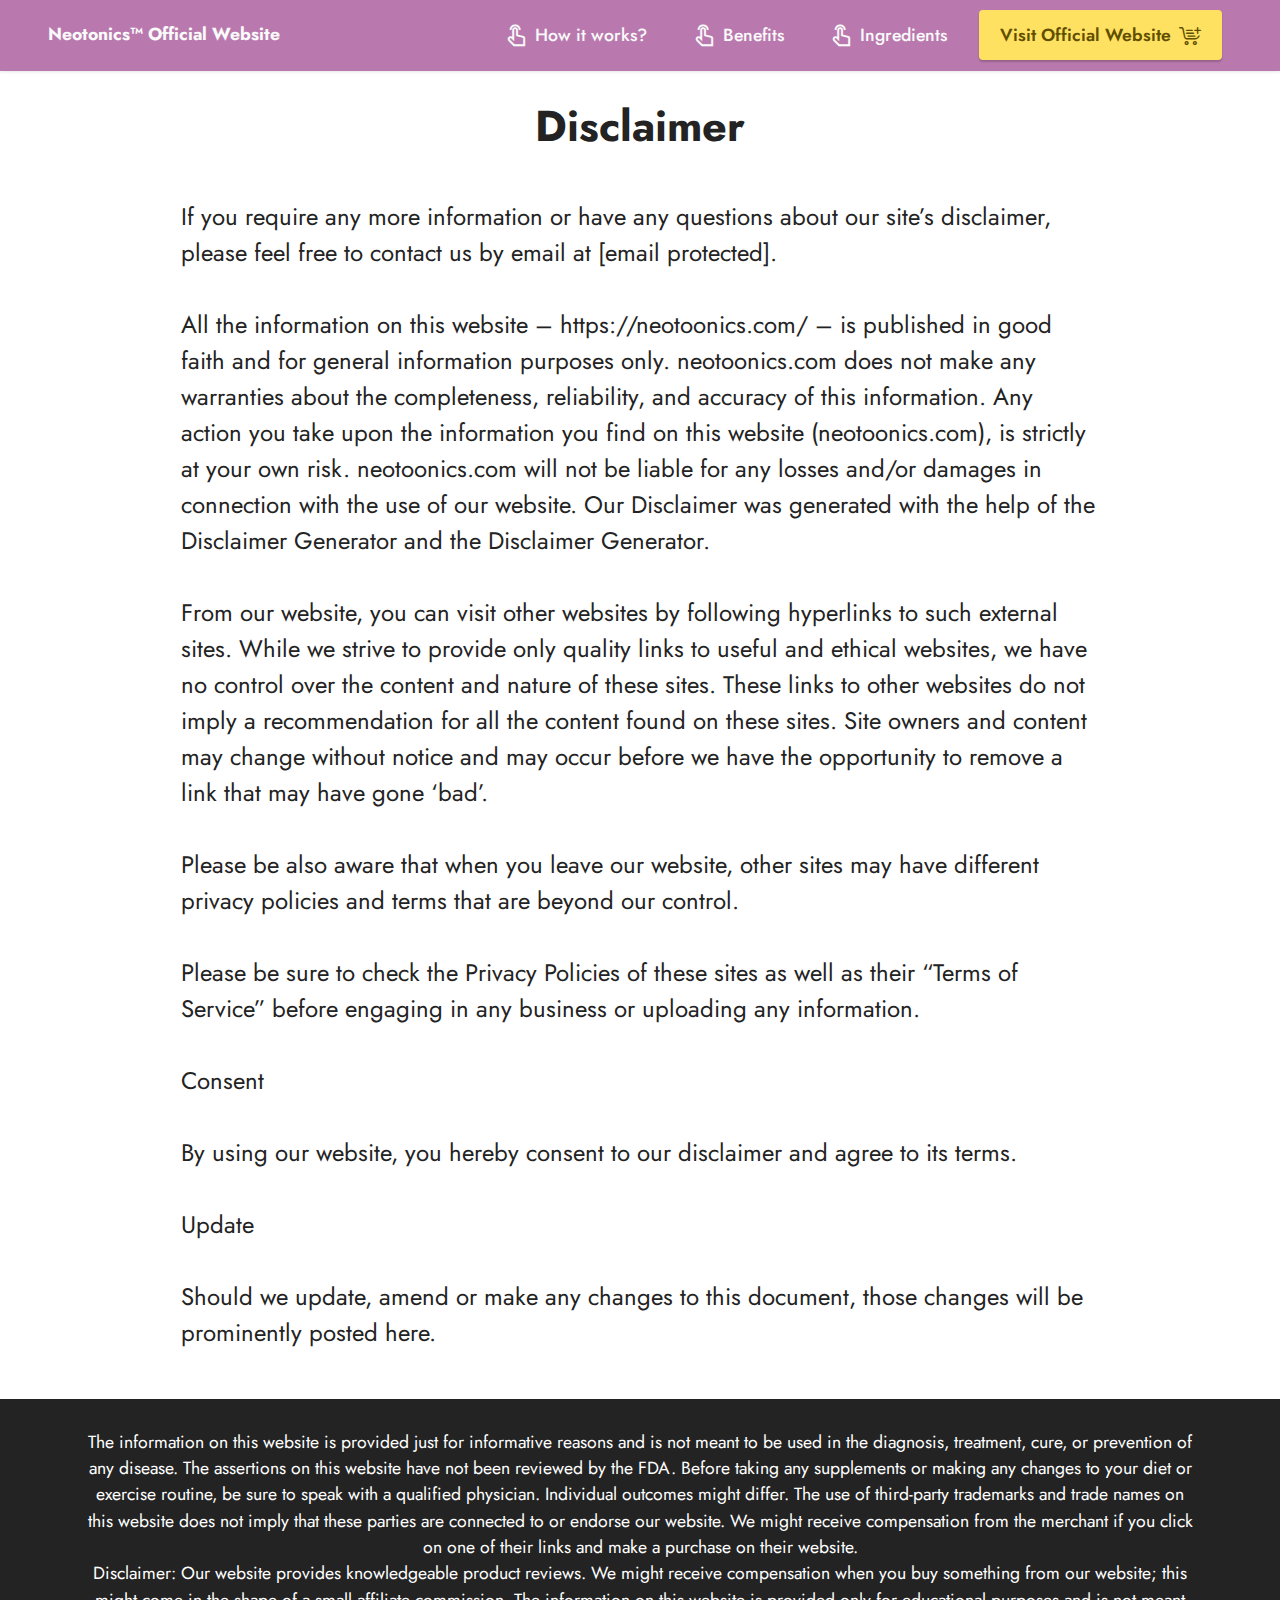
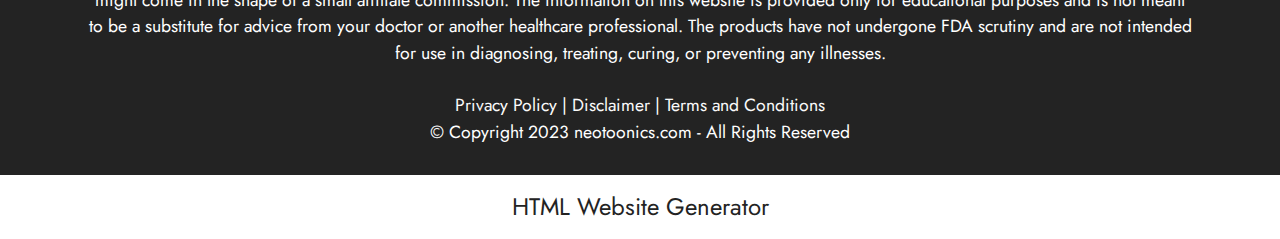
==== disclaimer.html @ 9feb8b26 "update my site" ====
<!DOCTYPE html>
<html  >

<!-- Mirrored from neotoonics.com/disclaimer.html by HTTrack Website Copier/3.x [XR&CO'2014], Sat, 21 Oct 2023 13:30:38 GMT -->
<head>
  
  <meta charset="UTF-8">
  <meta http-equiv="X-UA-Compatible" content="IE=edge">
  <meta name="generator" content="Mobirise v5.8.14, mobirise.com">
  <meta name="viewport" content="width=device-width, initial-scale=1, minimum-scale=1">
  <link rel="shortcut icon" href="assets/images/neotonics-fev-icon.webp" type="image/x-icon">
  <meta name="description" content="If you require any more information or have any questions about our site’s disclaimer, please feel free to contact us by email at contact@neotonics.com.">
  <meta http-equiv='content-language' content='en-US'>
  
  <title>Disclaimer</title>
  <link rel="stylesheet" href="assets/web/assets/mobirise-icons2/mobirise2.css">
  <link rel="stylesheet" href="assets/web/assets/mobirise-icons-bold/mobirise-icons-bold.css">
  <link rel="stylesheet" href="assets/bootstrap/css/bootstrap.min.css">
  <link rel="stylesheet" href="assets/bootstrap/css/bootstrap-grid.min.css">
  <link rel="stylesheet" href="assets/bootstrap/css/bootstrap-reboot.min.css">
  <link rel="stylesheet" href="assets/dropdown/css/style.css">
  <link rel="stylesheet" href="assets/socicon/css/styles.css">
  <link rel="stylesheet" href="assets/theme/css/style.css">
  <link rel="preload" href="https://fonts.googleapis.com/css?family=Jost:100,200,300,400,500,600,700,800,900,100i,200i,300i,400i,500i,600i,700i,800i,900i&amp;display=swap" as="style" onload="this.onload=null;this.rel='stylesheet'">
  <noscript><link rel="stylesheet" href="https://fonts.googleapis.com/css?family=Jost:100,200,300,400,500,600,700,800,900,100i,200i,300i,400i,500i,600i,700i,800i,900i&amp;display=swap"></noscript>
  <link rel="preload" as="style" href="assets/mobirise/css/mbr-additional.css"><link rel="stylesheet" href="assets/mobirise/css/mbr-additional.css" type="text/css">

  
  
  
</head>
<body>
  
  <section data-bs-version="5.1" class="menu menu1 cid-tkMUx10b5L" once="menu" id="menu1-6o">
    

    <nav class="navbar navbar-dropdown navbar-expand-lg">
        <div class="container-fluid">
            <div class="navbar-brand">
                
                <span class="navbar-caption-wrap"><a class="navbar-caption text-white text-primary display-4" href="index.html">Neotonics™ Official Website<br></a></span>
            </div>
            <button class="navbar-toggler" type="button" data-toggle="collapse" data-bs-toggle="collapse" data-target="#navbarSupportedContent" data-bs-target="#navbarSupportedContent" aria-controls="navbarNavAltMarkup" aria-expanded="false" aria-label="Toggle navigation">
                <div class="hamburger">
                    <span></span>
                    <span></span>
                    <span></span>
                    <span></span>
                </div>
            </button>
            <div class="collapse navbar-collapse" id="navbarSupportedContent">
                <ul class="navbar-nav nav-dropdown" data-app-modern-menu="true"><li class="nav-item"><a class="nav-link link text-white show text-primary display-4" href="index-2.html#header1-1l" aria-expanded="false"><span class="mobi-mbri mobi-mbri-touch mbr-iconfont mbr-iconfont-btn"></span>How it works?</a></li><li class="nav-item"><a class="nav-link link text-white text-primary display-4" href="index-2.html#header2-2g"><span class="mobi-mbri mobi-mbri-touch mbr-iconfont mbr-iconfont-btn"></span>
                            Benefits</a></li><li class="nav-item"><a class="nav-link link text-white text-primary display-4" href="index-2.html#header1-1v"><span class="mobi-mbri mobi-mbri-touch mbr-iconfont mbr-iconfont-btn"></span>
                            Ingredients</a></li></ul>
                
                <div class="navbar-buttons mbr-section-btn"><a class="btn btn-warning display-4" href="https://69629rhrj-7x4w8gs97nvemq2c.hop.clickbank.net/?tid=oo" target="_blank"><span class="mbrib-cart-add mbr-iconfont mbr-iconfont-btn"></span>Visit Official Website</a></div>
            </div>
        </div>
    </nav>
</section>

<section data-bs-version="5.1" class="header1 cid-tuosSGlK0d" id="header1-6q">

    

    
    

    <div class="container">
        <div class="row justify-content-center">
            <div class="col-12 col-lg-6">
                <h1 class="mbr-section-title mbr-fonts-style mb-3 display-1"><strong>Disclaimer</strong></h1>
                
                
                
            </div>
        </div>
    </div>
</section>

<section data-bs-version="5.1" class="content5 cid-tuosTbOJEF" id="content5-6r">
    
    <div class="container">
        <div class="row justify-content-center">
            <div class="col-md-12 col-lg-10">
                
                
                <p class="mbr-text mbr-fonts-style display-7">If you require any more information or have any questions about our site’s disclaimer, please feel free to contact us by email at <a href="cdn-cgi/l/email-protection.html" class="__cf_email__" data-cfemail="0764686973666473476962687368696e64742964686a">[email&#160;protected]</a>.
<br>
<br>All the information on this website – https://neotoonics.com/ – is published in good faith and for general information purposes only. neotoonics.com does not make any warranties about the completeness, reliability, and accuracy of this information. Any action you take upon the information you find on this website (neotoonics.com), is strictly at your own risk. neotoonics.com will not be liable for any losses and/or damages in connection with the use of our website. Our Disclaimer was generated with the help of the Disclaimer Generator and the Disclaimer Generator.
<br>
<br>From our website, you can visit other websites by following hyperlinks to such external sites. While we strive to provide only quality links to useful and ethical websites, we have no control over the content and nature of these sites. These links to other websites do not imply a recommendation for all the content found on these sites. Site owners and content may change without notice and may occur before we have the opportunity to remove a link that may have gone ‘bad’.
<br>
<br>Please be also aware that when you leave our website, other sites may have different privacy policies and terms that are beyond our control.
<br>
<br>Please be sure to check the Privacy Policies of these sites as well as their “Terms of Service” before engaging in any business or uploading any information.
<br>
<br>Consent
<br>
<br>By using our website, you hereby consent to our disclaimer and agree to its terms.
<br>
<br>Update
<br>
<br>Should we update, amend or make any changes to this document, those changes will be prominently posted here.</p>
            </div>
        </div>
    </div>
</section>

<section data-bs-version="5.1" class="footer7 cid-tqfzxv0SGd" once="footers" id="footer7-6p">

    

    

    <div class="container">
        <div class="media-container-row align-center mbr-white">
            <div class="col-12">
                <p class="mbr-text mb-0 mbr-fonts-style display-4">The information on this website is provided just for informative reasons and is not meant to be used in the diagnosis, treatment, cure, or prevention of any disease. The assertions on this website have not been reviewed by the FDA. Before taking any supplements or making any changes to your diet or exercise routine, be sure to speak with a qualified physician. Individual outcomes might differ. The use of third-party trademarks and trade names on this website does not imply that these parties are connected to or endorse our website. We might receive compensation from the merchant if you click on one of their links and make a purchase on their website.<br>Disclaimer: Our website provides knowledgeable product reviews. We might receive compensation when you buy something from our website; this might come in the shape of a small affiliate commission. The information on this website is provided only for educational purposes and is not meant to be a substitute for advice from your doctor or another healthcare professional. The products have not undergone FDA scrutiny and are not intended for use in diagnosing, treating, curing, or preventing any illnesses.<br><br><a href="privacy-policy.html" class="text-white text-primary">Privacy Policy</a> |&nbsp;<a href="disclaimer.html" class="text-white text-primary">Disclaimer</a>&nbsp;|&nbsp;<a href="terms-and-conditions.html" class="text-white text-primary">Terms and Conditions</a><br>© Copyright 2023 neotoonics.com - All Rights Reserved<br>
                </p>
            </div>
        </div>
    </div>
</section><section class="display-7" style="padding: 0;align-items: center;justify-content: center;flex-wrap: wrap;    align-content: center;display: flex;position: relative;height: 4rem;"><a href="https://mobiri.se/2887168" style="flex: 1 1;height: 4rem;position: absolute;width: 100%;z-index: 1;"><img alt="" style="height: 4rem;" src="[data-uri]"></a><p style="margin: 0;text-align: center;" class="display-7">&#8204;</p><a style="z-index:1" href="https://mobirise.com/html-builder.html">HTML Website Generator</a></section><script data-cfasync="false" src="cdn-cgi/scripts/5c5dd728/cloudflare-static/email-decode.min.js"></script><script src="assets/bootstrap/js/bootstrap.bundle.min.js"></script>  <script src="assets/smoothscroll/smooth-scroll.js"></script>  <script src="assets/ytplayer/index.js"></script>  <script src="assets/dropdown/js/navbar-dropdown.js"></script>  <script src="assets/theme/js/script.js"></script>  
  
  
 <div id="scrollToTop" class="scrollToTop mbr-arrow-up"><a style="text-align: center;"><i class="mbr-arrow-up-icon mbr-arrow-up-icon-cm cm-icon cm-icon-smallarrow-up"></i></a></div>
  </body>

<!-- Mirrored from neotoonics.com/disclaimer.html by HTTrack Website Copier/3.x [XR&CO'2014], Sat, 21 Oct 2023 13:30:39 GMT -->
</html>
---- assets/web/assets/mobirise-icons2/mobirise2.css ----
@font-face {
  font-family: 'Moririse2';
  font-display: swap;
  src:  url('mobirise21e04.eot?f2bix4');
  src:  url('mobirise21e04.eot?f2bix4#iefix') format('embedded-opentype'),
    url('mobirise21e04.ttf?f2bix4') format('truetype'),
    url('mobirise21e04.woff?f2bix4') format('woff'),
    url('mobirise21e04.svg?f2bix4#mobirise2') format('svg');
  font-weight: normal;
  font-style: normal;
}

[class^="mobi-"], [class*=" mobi-"] {
  /* use !important to prevent issues with browser extensions that change fonts */
  font-family: 'Moririse2' !important;
  speak: none;
  font-style: normal;
  font-weight: normal;
  font-variant: normal;
  text-transform: none;
  line-height: 1;

  /* Better Font Rendering =========== */
  -webkit-font-smoothing: antialiased;
  -moz-osx-font-smoothing: grayscale;
}

.mobi-mbri-add-submenu:before {
  content: "\e900";
}
.mobi-mbri-alert:before {
  content: "\e901";
}
.mobi-mbri-align-center:before {
  content: "\e902";
}
.mobi-mbri-align-justify:before {
  content: "\e903";
}
.mobi-mbri-align-left:before {
  content: "\e904";
}
.mobi-mbri-align-right:before {
  content: "\e905";
}
.mobi-mbri-android:before {
  content: "\e906";
}
.mobi-mbri-apple:before {
  content: "\e907";
}
.mobi-mbri-arrow-down:before {
  content: "\e908";
}
.mobi-mbri-arrow-next:before {
  content: "\e909";
}
.mobi-mbri-arrow-prev:before {
  content: "\e90a";
}
.mobi-mbri-arrow-up:before {
  content: "\e90b";
}
.mobi-mbri-bold:before {
  content: "\e90c";
}
.mobi-mbri-bookmark:before {
  content: "\e90d";
}
.mobi-mbri-bootstrap:before {
  content: "\e90e";
}
.mobi-mbri-briefcase:before {
  content: "\e90f";
}
.mobi-mbri-browse:before {
  content: "\e910";
}
.mobi-mbri-bulleted-list:before {
  content: "\e911";
}
.mobi-mbri-calendar:before {
  content: "\e912";
}
.mobi-mbri-camera:before {
  content: "\e913";
}
.mobi-mbri-cart-add:before {
  content: "\e914";
}
.mobi-mbri-cart-full:before {
  content: "\e915";
}
.mobi-mbri-cash:before {
  content: "\e916";
}
.mobi-mbri-change-style:before {
  content: "\e917";
}
.mobi-mbri-chat:before {
  content: "\e918";
}
.mobi-mbri-clock:before {
  content: "\e919";
}
.mobi-mbri-close:before {
  content: "\e91a";
}
.mobi-mbri-cloud:before {
  content: "\e91b";
}
.mobi-mbri-code:before {
  content: "\e91c";
}
.mobi-mbri-contact-form:before {
  content: "\e91d";
}
.mobi-mbri-credit-card:before {
  content: "\e91e";
}
.mobi-mbri-cursor-click:before {
  content: "\e91f";
}
.mobi-mbri-cust-feedback:before {
  content: "\e920";
}
.mobi-mbri-database:before {
  content: "\e921";
}
.mobi-mbri-delivery:before {
  content: "\e922";
}
.mobi-mbri-desktop:before {
  content: "\e923";
}
.mobi-mbri-devices:before {
  content: "\e924";
}
.mobi-mbri-down:before {
  content: "\e925";
}
.mobi-mbri-download-2:before {
  content: "\e926";
}
.mobi-mbri-download:before {
  content: "\e927";
}
.mobi-mbri-drag-n-drop-2:before {
  content: "\e928";
}
.mobi-mbri-drag-n-drop:before {
  content: "\e929";
}
.mobi-mbri-edit-2:before {
  content: "\e92a";
}
.mobi-mbri-edit:before {
  content: "\e92b";
}
.mobi-mbri-error:before {
  content: "\e92c";
}
.mobi-mbri-extension:before {
  content: "\e92d";
}
.mobi-mbri-features:before {
  content: "\e92e";
}
.mobi-mbri-file:before {
  content: "\e92f";
}
.mobi-mbri-flag:before {
  content: "\e930";
}
.mobi-mbri-folder:before {
  content: "\e931";
}
.mobi-mbri-gift:before {
  content: "\e932";
}
.mobi-mbri-github:before {
  content: "\e933";
}
.mobi-mbri-globe-2:before {
  content: "\e934";
}
.mobi-mbri-globe:before {
  content: "\e935";
}
.mobi-mbri-growing-chart:before {
  content: "\e936";
}
.mobi-mbri-hearth:before {
  content: "\e937";
}
.mobi-mbri-help:before {
  content: "\e938";
}
.mobi-mbri-home:before {
  content: "\e939";
}
.mobi-mbri-hot-cup:before {
  content: "\e93a";
}
.mobi-mbri-idea:before {
  content: "\e93b";
}
.mobi-mbri-image-gallery:before {
  content: "\e93c";
}
.mobi-mbri-image-slider:before {
  content: "\e93d";
}
.mobi-mbri-info:before {
  content: "\e93e";
}
.mobi-mbri-italic:before {
  content: "\e93f";
}
.mobi-mbri-key:before {
  content: "\e940";
}
.mobi-mbri-laptop:before {
  content: "\e941";
}
.mobi-mbri-layers:before {
  content: "\e942";
}
.mobi-mbri-left-right:before {
  content: "\e943";
}
.mobi-mbri-left:before {
  content: "\e944";
}
.mobi-mbri-letter:before {
  content: "\e945";
}
.mobi-mbri-like:before {
  content: "\e946";
}
.mobi-mbri-link:before {
  content: "\e947";
}
.mobi-mbri-lock:before {
  content: "\e948";
}
.mobi-mbri-login:before {
  content: "\e949";
}
.mobi-mbri-logout:before {
  content: "\e94a";
}
.mobi-mbri-magic-stick:before {
  content: "\e94b";
}
.mobi-mbri-map-pin:before {
  content: "\e94c";
}
.mobi-mbri-menu:before {
  content: "\e94d";
}
.mobi-mbri-mobile-2:before {
  content: "\e94e";
}
.mobi-mbri-mobile-horizontal:before {
  content: "\e94f";
}
.mobi-mbri-mobile:before {
  content: "\e950";
}
.mobi-mbri-mobirise:before {
  content: "\e951";
}
.mobi-mbri-more-horizontal:before {
  content: "\e952";
}
.mobi-mbri-more-vertical:before {
  content: "\e953";
}
.mobi-mbri-music:before {
  content: "\e954";
}
.mobi-mbri-new-file:before {
  content: "\e955";
}
.mobi-mbri-numbered-list:before {
  content: "\e956";
}
.mobi-mbri-opened-folder:before {
  content: "\e957";
}
.mobi-mbri-pages:before {
  content: "\e958";
}
.mobi-mbri-paper-plane:before {
  content: "\e959";
}
.mobi-mbri-paperclip:before {
  content: "\e95a";
}
.mobi-mbri-phone:before {
  content: "\e95b";
}
.mobi-mbri-photo:before {
  content: "\e95c";
}
.mobi-mbri-photos:before {
  content: "\e95d";
}
.mobi-mbri-pin:before {
  content: "\e95e";
}
.mobi-mbri-play:before {
  content: "\e95f";
}
.mobi-mbri-plus:before {
  content: "\e960";
}
.mobi-mbri-preview:before {
  content: "\e961";
}
.mobi-mbri-print:before {
  content: "\e962";
}
.mobi-mbri-protect:before {
  content: "\e963";
}
.mobi-mbri-question:before {
  content: "\e964";
}
.mobi-mbri-quote-left:before {
  content: "\e965";
}
.mobi-mbri-quote-right:before {
  content: "\e966";
}
.mobi-mbri-redo:before {
  content: "\e967";
}
.mobi-mbri-refresh:before {
  content: "\e968";
}
.mobi-mbri-responsive-2:before {
  content: "\e969";
}
.mobi-mbri-responsive:before {
  content: "\e96a";
}
.mobi-mbri-right:before {
  content: "\e96b";
}
.mobi-mbri-rocket:before {
  content: "\e96c";
}
.mobi-mbri-sad-face:before {
  content: "\e96d";
}
.mobi-mbri-sale:before {
  content: "\e96e";
}
.mobi-mbri-save:before {
  content: "\e96f";
}
.mobi-mbri-search:before {
  content: "\e970";
}
.mobi-mbri-setting-2:before {
  content: "\e971";
}
.mobi-mbri-setting-3:before {
  content: "\e972";
}
.mobi-mbri-setting:before {
  content: "\e973";
}
.mobi-mbri-share:before {
  content: "\e974";
}
.mobi-mbri-shopping-bag:before {
  content: "\e975";
}
.mobi-mbri-shopping-basket:before {
  content: "\e976";
}
.mobi-mbri-shopping-cart:before {
  content: "\e977";
}
.mobi-mbri-sites:before {
  content: "\e978";
}
.mobi-mbri-smile-face:before {
  content: "\e979";
}
.mobi-mbri-speed:before {
  content: "\e97a";
}
.mobi-mbri-star:before {
  content: "\e97b";
}
.mobi-mbri-success:before {
  content: "\e97c";
}
.mobi-mbri-sun:before {
  content: "\e97d";
}
.mobi-mbri-sun2:before {
  content: "\e97e";
}
.mobi-mbri-tablet-vertical:before {
  content: "\e97f";
}
.mobi-mbri-tablet:before {
  content: "\e980";
}
.mobi-mbri-target:before {
  content: "\e981";
}
.mobi-mbri-timer:before {
  content: "\e982";
}
.mobi-mbri-to-ftp:before {
  content: "\e983";
}
.mobi-mbri-to-local-drive:before {
  content: "\e984";
}
.mobi-mbri-touch-swipe:before {
  content: "\e985";
}
.mobi-mbri-touch:before {
  content: "\e986";
}
.mobi-mbri-trash:before {
  content: "\e987";
}
.mobi-mbri-underline:before {
  content: "\e988";
}
.mobi-mbri-undo:before {
  content: "\e989";
}
.mobi-mbri-unlink:before {
  content: "\e98a";
}
.mobi-mbri-unlock:before {
  content: "\e98b";
}
.mobi-mbri-up-down:before {
  content: "\e98c";
}
.mobi-mbri-up:before {
  content: "\e98d";
}
.mobi-mbri-update:before {
  content: "\e98e";
}
.mobi-mbri-upload-2:before {
  content: "\e98f";
}
.mobi-mbri-upload:before {
  content: "\e990";
}
.mobi-mbri-user-2:before {
  content: "\e991";
}
.mobi-mbri-user:before {
  content: "\e992";
}
.mobi-mbri-users:before {
  content: "\e993";
}
.mobi-mbri-video-play:before {
  content: "\e994";
}
.mobi-mbri-video:before {
  content: "\e995";
}
.mobi-mbri-watch:before {
  content: "\e996";
}
.mobi-mbri-website-theme-2:before {
  content: "\e997";
}
.mobi-mbri-website-theme:before {
  content: "\e998";
}
.mobi-mbri-wifi:before {
  content: "\e999";
}
.mobi-mbri-windows:before {
  content: "\e99a";
}
.mobi-mbri-zoom-in:before {
  content: "\e99b";
}
.mobi-mbri-zoom-out:before {
  content: "\e99c";
}
---- assets/web/assets/mobirise-icons-bold/mobirise-icons-bold.css ----
@font-face {
  font-family: 'mobirise-icons-bold';
  font-display: swap;
  src:  url('mobirise-icons-bold84ca.eot?m1l4yr');
  src:  url('mobirise-icons-bold84ca.eot?m1l4yr#iefix') format('embedded-opentype'),
    url('mobirise-icons-bold84ca.ttf?m1l4yr') format('truetype'),
    url('mobirise-icons-bold84ca.woff?m1l4yr') format('woff'),
    url('mobirise-icons-bold84ca.svg?m1l4yr#mobirise-icons-bold') format('svg');
  font-weight: normal;
  font-style: normal;
}

[class^="mbrib-"], [class*="mbrib-"] {
  /* use !important to prevent issues with browser extensions that change fonts */
  font-family: 'mobirise-icons-bold' !important;
  speak: none;
  font-style: normal;
  font-weight: normal;
  font-variant: normal;
  text-transform: none;
  line-height: 1;

  /* Better Font Rendering =========== */
  -webkit-font-smoothing: antialiased;
  -moz-osx-font-smoothing: grayscale;
}

.mbrib-add-submenu:before {
  content: "\e900";
}
.mbrib-alert:before {
  content: "\e901";
}
.mbrib-align-center:before {
  content: "\e902";
}
.mbrib-align-justify:before {
  content: "\e903";
}
.mbrib-align-left:before {
  content: "\e904";
}
.mbrib-align-right:before {
  content: "\e905";
}
.mbrib-android:before {
  content: "\e906";
}
.mbrib-apple:before {
  content: "\e907";
}
.mbrib-arrow-down:before {
  content: "\e908";
}
.mbrib-arrow-next:before {
  content: "\e909";
}
.mbrib-arrow-prev:before {
  content: "\e90a";
}
.mbrib-arrow-up:before {
  content: "\e90b";
}
.mbrib-bold:before {
  content: "\e90c";
}
.mbrib-bookmark:before {
  content: "\e90d";
}
.mbrib-bootstrap:before {
  content: "\e90e";
}
.mbrib-briefcase:before {
  content: "\e90f";
}
.mbrib-browse:before {
  content: "\e910";
}
.mbrib-bulleted-list:before {
  content: "\e911";
}
.mbrib-calendar:before {
  content: "\e912";
}
.mbrib-camera:before {
  content: "\e913";
}
.mbrib-cart-add:before {
  content: "\e914";
}
.mbrib-cart-full:before {
  content: "\e915";
}
.mbrib-cash:before {
  content: "\e916";
}
.mbrib-change-style:before {
  content: "\e917";
}
.mbrib-chat:before {
  content: "\e918";
}
.mbrib-clock:before {
  content: "\e919";
}
.mbrib-close:before {
  content: "\e91a";
}
.mbrib-cloud:before {
  content: "\e91b";
}
.mbrib-code:before {
  content: "\e91c";
}
.mbrib-contact-form:before {
  content: "\e91d";
}
.mbrib-credit-card:before {
  content: "\e91e";
}
.mbrib-cursor-click:before {
  content: "\e91f";
}
.mbrib-cust-feedback:before {
  content: "\e920";
}
.mbrib-database:before {
  content: "\e921";
}
.mbrib-delivery:before {
  content: "\e922";
}
.mbrib-desktop:before {
  content: "\e923";
}
.mbrib-devices:before {
  content: "\e924";
}
.mbrib-down:before {
  content: "\e925";
}
.mbrib-download:before {
  content: "\e926";
}
.mbrib-drag-n-drop:before {
  content: "\e927";
}
.mbrib-drag-n-drop2:before {
  content: "\e928";
}
.mbrib-edit:before {
  content: "\e929";
}
.mbrib-edit2:before {
  content: "\e92a";
}
.mbrib-error:before {
  content: "\e92b";
}
.mbrib-extension:before {
  content: "\e92c";
}
.mbrib-features:before {
  content: "\e92d";
}
.mbrib-file:before {
  content: "\e92e";
}
.mbrib-flag:before {
  content: "\e92f";
}
.mbrib-folder:before {
  content: "\e930";
}
.mbrib-gift:before {
  content: "\e931";
}
.mbrib-github:before {
  content: "\e932";
}
.mbrib-globe-2:before {
  content: "\e933";
}
.mbrib-globe:before {
  content: "\e934";
}
.mbrib-growing-chart:before {
  content: "\e935";
}
.mbrib-hearth:before {
  content: "\e936";
}
.mbrib-help:before {
  content: "\e937";
}
.mbrib-home:before {
  content: "\e938";
}
.mbrib-hot-cup:before {
  content: "\e939";
}
.mbrib-idea:before {
  content: "\e93a";
}
.mbrib-image-gallery:before {
  content: "\e93b";
}
.mbrib-image-slider:before {
  content: "\e93c";
}
.mbrib-info:before {
  content: "\e93d";
}
.mbrib-italic:before {
  content: "\e93e";
}
.mbrib-key:before {
  content: "\e93f";
}
.mbrib-laptop:before {
  content: "\e940";
}
.mbrib-layers:before {
  content: "\e941";
}
.mbrib-left-right:before {
  content: "\e942";
}
.mbrib-left:before {
  content: "\e943";
}
.mbrib-letter:before {
  content: "\e944";
}
.mbrib-like:before {
  content: "\e945";
}
.mbrib-link:before {
  content: "\e946";
}
.mbrib-lock:before {
  content: "\e947";
}
.mbrib-login:before {
  content: "\e948";
}
.mbrib-logout:before {
  content: "\e949";
}
.mbrib-magic-stick:before {
  content: "\e94a";
}
.mbrib-map-pin:before {
  content: "\e94b";
}
.mbrib-menu:before {
  content: "\e94c";
}
.mbrib-mobile:before {
  content: "\e94d";
}
.mbrib-mobile2:before {
  content: "\e94e";
}
.mbrib-mobirise:before {
  content: "\e94f";
}
.mbrib-more-horizontal:before {
  content: "\e950";
}
.mbrib-more-vertical:before {
  content: "\e951";
}
.mbrib-music:before {
  content: "\e952";
}
.mbrib-new-file:before {
  content: "\e953";
}
.mbrib-numbered-list:before {
  content: "\e954";
}
.mbrib-opened-folder:before {
  content: "\e955";
}
.mbrib-pages:before {
  content: "\e956";
}
.mbrib-paper-plane:before {
  content: "\e957";
}
.mbrib-paperclip:before {
  content: "\e958";
}
.mbrib-photo:before {
  content: "\e959";
}
.mbrib-photos:before {
  content: "\e95a";
}
.mbrib-pin:before {
  content: "\e95b";
}
.mbrib-play:before {
  content: "\e95c";
}
.mbrib-plus:before {
  content: "\e95d";
}
.mbrib-preview:before {
  content: "\e95e";
}
.mbrib-print:before {
  content: "\e95f";
}
.mbrib-protect:before {
  content: "\e960";
}
.mbrib-question:before {
  content: "\e961";
}
.mbrib-quote-left:before {
  content: "\e962";
}
.mbrib-quote-right:before {
  content: "\e963";
}
.mbrib-redo:before {
  content: "\e964";
}
.mbrib-refresh:before {
  content: "\e965";
}
.mbrib-responsive:before {
  content: "\e966";
}
.mbrib-right:before {
  content: "\e967";
}
.mbrib-rocket:before {
  content: "\e968";
}
.mbrib-sad-face:before {
  content: "\e969";
}
.mbrib-sale:before {
  content: "\e96a";
}
.mbrib-save:before {
  content: "\e96b";
}
.mbrib-search:before {
  content: "\e96c";
}
.mbrib-setting:before {
  content: "\e96d";
}
.mbrib-setting2:before {
  content: "\e96e";
}
.mbrib-setting3:before {
  content: "\e96f";
}
.mbrib-share:before {
  content: "\e970";
}
.mbrib-shopping-bag:before {
  content: "\e971";
}
.mbrib-shopping-basket:before {
  content: "\e972";
}
.mbrib-shopping-cart:before {
  content: "\e973";
}
.mbrib-sites:before {
  content: "\e974";
}
.mbrib-smile-face:before {
  content: "\e975";
}
.mbrib-speed:before {
  content: "\e976";
}
.mbrib-star:before {
  content: "\e977";
}
.mbrib-success:before {
  content: "\e978";
}
.mbrib-sun:before {
  content: "\e979";
}
.mbrib-sun2:before {
  content: "\e97a";
}
.mbrib-tablet-vertical:before {
  content: "\e97b";
}
.mbrib-tablet:before {
  content: "\e97c";
}
.mbrib-target:before {
  content: "\e97d";
}
.mbrib-timer:before {
  content: "\e97e";
}
.mbrib-to-ftp:before {
  content: "\e97f";
}
.mbrib-to-local-drive:before {
  content: "\e980";
}
.mbrib-touch-swipe:before {
  content: "\e981";
}
.mbrib-touch:before {
  content: "\e982";
}
.mbrib-trash:before {
  content: "\e983";
}
.mbrib-underline:before {
  content: "\e984";
}
.mbrib-undo:before {
  content: "\e985";
}
.mbrib-unlink:before {
  content: "\e986";
}
.mbrib-unlock:before {
  content: "\e987";
}
.mbrib-up-down:before {
  content: "\e988";
}
.mbrib-up:before {
  content: "\e989";
}
.mbrib-update:before {
  content: "\e98a";
}
.mbrib-upload:before {
  content: "\e98b";
}
.mbrib-user:before {
  content: "\e98c";
}
.mbrib-user2:before {
  content: "\e98d";
}
.mbrib-users:before {
  content: "\e98e";
}
.mbrib-video-play:before {
  content: "\e98f";
}
.mbrib-video:before {
  content: "\e990";
}
.mbrib-watch:before {
  content: "\e991";
}
.mbrib-website-theme:before {
  content: "\e992";
}
.mbrib-wifi:before {
  content: "\e993";
}
.mbrib-windows:before {
  content: "\e994";
}
.mbrib-zoom-out:before {
  content: "\e995";
}
---- assets/dropdown/css/style.css ----
.navbar-dropdown {
  left: 0;
  padding: 0;
  position: absolute;
  right: 0;
  top: 0;
  transition: all 0.45s ease;
  z-index: 1030;
  background: #282828; }
  .navbar-dropdown .navbar-logo {
    margin-right: 0.8rem;
    transition: margin 0.3s ease-in-out;
    vertical-align: middle; }
    .navbar-dropdown .navbar-logo img {
      height: 3.125rem;
      transition: all 0.3s ease-in-out; }
    .navbar-dropdown .navbar-logo.mbr-iconfont {
      font-size: 3.125rem;
      line-height: 3.125rem; }
  .navbar-dropdown .navbar-caption {
    font-weight: 700;
    white-space: normal;
    vertical-align: -4px;
    line-height: 3.125rem !important; }
    .navbar-dropdown .navbar-caption, .navbar-dropdown .navbar-caption:hover {
      color: inherit;
      text-decoration: none; }
  .navbar-dropdown .mbr-iconfont + .navbar-caption {
    vertical-align: -1px; }
  .navbar-dropdown.navbar-fixed-top {
    position: fixed; }
  .navbar-dropdown .navbar-brand span {
    vertical-align: -4px; }
  .navbar-dropdown.bg-color.transparent {
    background: none; }
  .navbar-dropdown.navbar-short .navbar-brand {
    padding: 0.625rem 0; }
    .navbar-dropdown.navbar-short .navbar-brand span {
      vertical-align: -1px; }
  .navbar-dropdown.navbar-short .navbar-caption {
    line-height: 2.375rem !important;
    vertical-align: -2px; }
  .navbar-dropdown.navbar-short .navbar-logo {
    margin-right: 0.5rem; }
    .navbar-dropdown.navbar-short .navbar-logo img {
      height: 2.375rem; }
    .navbar-dropdown.navbar-short .navbar-logo.mbr-iconfont {
      font-size: 2.375rem;
      line-height: 2.375rem; }
  .navbar-dropdown.navbar-short .mbr-table-cell {
    height: 3.625rem; }
  .navbar-dropdown .navbar-close {
    left: 0.6875rem;
    position: fixed;
    top: 0.75rem;
    z-index: 1000; }
  .navbar-dropdown .hamburger-icon {
    content: "";
    display: inline-block;
    vertical-align: middle;
    width: 16px;
    -webkit-box-shadow: 0 -6px 0 1px #282828,0 0 0 1px #282828,0 6px 0 1px #282828;
    -moz-box-shadow: 0 -6px 0 1px #282828,0 0 0 1px #282828,0 6px 0 1px #282828;
    box-shadow: 0 -6px 0 1px #282828,0 0 0 1px #282828,0 6px 0 1px #282828; }

.dropdown-menu .dropdown-toggle[data-toggle="dropdown-submenu"]::after {
  border-bottom: 0.35em solid transparent;
  border-left: 0.35em solid;
  border-right: 0;
  border-top: 0.35em solid transparent;
  margin-left: 0.3rem; }

.dropdown-menu .dropdown-item:focus {
  outline: 0; }

.nav-dropdown {
  font-size: 0.75rem;
  font-weight: 500;
  height: auto !important; }
  .nav-dropdown .nav-btn {
    padding-left: 1rem; }
  .nav-dropdown .link {
    margin: .667em 1.667em;
    font-weight: 500;
    padding: 0;
    transition: color .2s ease-in-out; }
    .nav-dropdown .link.dropdown-toggle {
      margin-right: 2.583em; }
      .nav-dropdown .link.dropdown-toggle::after {
        margin-left: .25rem;
        border-top: 0.35em solid;
        border-right: 0.35em solid transparent;
        border-left: 0.35em solid transparent;
        border-bottom: 0; }
      .nav-dropdown .link.dropdown-toggle[aria-expanded="true"] {
        margin: 0;
        padding: 0.667em 3.263em  0.667em 1.667em; }
  .nav-dropdown .link::after,
  .nav-dropdown .dropdown-item::after {
    color: inherit; }
  .nav-dropdown .btn {
    font-size: 0.75rem;
    font-weight: 700;
    letter-spacing: 0;
    margin-bottom: 0;
    padding-left: 1.25rem;
    padding-right: 1.25rem; }
  .nav-dropdown .dropdown-menu {
    border-radius: 0;
    border: 0;
    left: 0;
    margin: 0;
    padding-bottom: 1.25rem;
    padding-top: 1.25rem;
    position: relative; }
  .nav-dropdown .dropdown-submenu {
    margin-left: 0.125rem;
    top: 0; }
  .nav-dropdown .dropdown-item {
    font-weight: 500;
    line-height: 2;
    padding: 0.3846em 4.615em 0.3846em 1.5385em;
    position: relative;
    transition: color .2s ease-in-out, background-color .2s ease-in-out; }
    .nav-dropdown .dropdown-item::after {
      margin-top: -0.3077em;
      position: absolute;
      right: 1.1538em;
      top: 50%; }
    .nav-dropdown .dropdown-item:focus, .nav-dropdown .dropdown-item:hover {
      background: none; }

@media (max-width: 767px) {
  .nav-dropdown.navbar-toggleable-sm {
    bottom: 0;
    display: none;
    left: 0;
    overflow-x: hidden;
    position: fixed;
    top: 0;
    transform: translateX(-100%);
    -ms-transform: translateX(-100%);
    -webkit-transform: translateX(-100%);
    width: 18.75rem;
    z-index: 999; } }
.nav-dropdown.navbar-toggleable-xl {
  bottom: 0;
  display: none;
  left: 0;
  overflow-x: hidden;
  position: fixed;
  top: 0;
  transform: translateX(-100%);
  -ms-transform: translateX(-100%);
  -webkit-transform: translateX(-100%);
  width: 18.75rem;
  z-index: 999; }

.nav-dropdown-sm {
  display: block !important;
  overflow-x: hidden;
  overflow: auto;
  padding-top: 3.875rem; }
  .nav-dropdown-sm::after {
    content: "";
    display: block;
    height: 3rem;
    width: 100%; }
  .nav-dropdown-sm.collapse.in ~ .navbar-close {
    display: block !important; }
  .nav-dropdown-sm.collapsing, .nav-dropdown-sm.collapse.in {
    transform: translateX(0);
    -ms-transform: translateX(0);
    -webkit-transform: translateX(0);
    transition: all 0.25s ease-out;
    -webkit-transition: all 0.25s ease-out;
    background: #282828; }
  .nav-dropdown-sm.collapsing[aria-expanded="false"] {
    transform: translateX(-100%);
    -ms-transform: translateX(-100%);
    -webkit-transform: translateX(-100%); }
  .nav-dropdown-sm .nav-item {
    display: block;
    margin-left: 0 !important;
    padding-left: 0; }
  .nav-dropdown-sm .link,
  .nav-dropdown-sm .dropdown-item {
    border-top: 1px dotted rgba(255, 255, 255, 0.1);
    font-size: 0.8125rem;
    line-height: 1.6;
    margin: 0 !important;
    padding: 0.875rem 2.4rem 0.875rem 1.5625rem !important;
    position: relative;
    white-space: normal; }
    .nav-dropdown-sm .link:focus, .nav-dropdown-sm .link:hover,
    .nav-dropdown-sm .dropdown-item:focus,
    .nav-dropdown-sm .dropdown-item:hover {
      background: rgba(0, 0, 0, 0.2) !important;
      color: #c0a375; }
  .nav-dropdown-sm .nav-btn {
    position: relative;
    padding: 1.5625rem 1.5625rem 0 1.5625rem; }
    .nav-dropdown-sm .nav-btn::before {
      border-top: 1px dotted rgba(255, 255, 255, 0.1);
      content: "";
      left: 0;
      position: absolute;
      top: 0;
      width: 100%; }
    .nav-dropdown-sm .nav-btn + .nav-btn {
      padding-top: 0.625rem; }
      .nav-dropdown-sm .nav-btn + .nav-btn::before {
        display: none; }
  .nav-dropdown-sm .btn {
    padding: 0.625rem 0; }
  .nav-dropdown-sm .dropdown-toggle[data-toggle="dropdown-submenu"]::after {
    margin-left: .25rem;
    border-top: 0.35em solid;
    border-right: 0.35em solid transparent;
    border-left: 0.35em solid transparent;
    border-bottom: 0; }
  .nav-dropdown-sm .dropdown-toggle[data-toggle="dropdown-submenu"][aria-expanded="true"]::after {
    border-top: 0;
    border-right: 0.35em solid transparent;
    border-left: 0.35em solid transparent;
    border-bottom: 0.35em solid; }
  .nav-dropdown-sm .dropdown-menu {
    margin: 0;
    padding: 0;
    position: relative;
    top: 0;
    left: 0;
    width: 100%;
    border: 0;
    float: none;
    border-radius: 0;
    background: none; }
  .nav-dropdown-sm .dropdown-submenu {
    left: 100%;
    margin-left: 0.125rem;
    margin-top: -1.25rem;
    top: 0; }

.navbar-toggleable-sm .nav-dropdown .dropdown-menu {
  position: absolute; }

.navbar-toggleable-sm .nav-dropdown .dropdown-submenu {
  left: 100%;
  margin-left: 0.125rem;
  margin-top: -1.25rem;
  top: 0; }

.navbar-toggleable-sm.opened .nav-dropdown .dropdown-menu {
  position: relative; }

.navbar-toggleable-sm.opened .nav-dropdown .dropdown-submenu {
  left: 0;
  margin-left: 00rem;
  margin-top: 0rem;
  top: 0; }

.is-builder .nav-dropdown.collapsing {
  transition: none !important; }
---- assets/socicon/css/styles.css ----
@charset "UTF-8";

@font-face {
  font-family: 'Socicon';
  src:  url('../fonts/socicon.eot');
  src:  url('../fonts/socicond41d.eot?#iefix') format('embedded-opentype'),
    url('../fonts/socicon.woff2') format('woff2'),
    url('../fonts/socicon.ttf') format('truetype'),
    url('../fonts/socicon.woff') format('woff'),
    url('../fonts/socicon.svg#socicon') format('svg');
  font-weight: normal;
  font-style: normal;
  font-display: swap;
}

[data-icon]:before {
  font-family: "socicon" !important;
  content: attr(data-icon);
  font-style: normal !important;
  font-weight: normal !important;
  font-variant: normal !important;
  text-transform: none !important;
  speak: none;
  line-height: 1;
  -webkit-font-smoothing: antialiased;
  -moz-osx-font-smoothing: grayscale;
}

[class^="socicon-"], [class*=" socicon-"] {
  /* use !important to prevent issues with browser extensions that change fonts */
  font-family: 'Socicon' !important;
  speak: none;
  font-style: normal;
  font-weight: normal;
  font-variant: normal;
  text-transform: none;
  line-height: 1;

  /* Better Font Rendering =========== */
  -webkit-font-smoothing: antialiased;
  -moz-osx-font-smoothing: grayscale;
}

.socicon-eitaa:before {
  content: "\e97c";
}
.socicon-soroush:before {
  content: "\e97d";
}
.socicon-bale:before {
  content: "\e97e";
}
.socicon-zazzle:before {
  content: "\e97b";
}
.socicon-society6:before {
  content: "\e97a";
}
.socicon-redbubble:before {
  content: "\e979";
}
.socicon-avvo:before {
  content: "\e978";
}
.socicon-stitcher:before {
  content: "\e977";
}
.socicon-googlehangouts:before {
  content: "\e974";
}
.socicon-dlive:before {
  content: "\e975";
}
.socicon-vsco:before {
  content: "\e976";
}
.socicon-flipboard:before {
  content: "\e973";
}
.socicon-ubuntu:before {
  content: "\e958";
}
.socicon-artstation:before {
  content: "\e959";
}
.socicon-invision:before {
  content: "\e95a";
}
.socicon-torial:before {
  content: "\e95b";
}
.socicon-collectorz:before {
  content: "\e95c";
}
.socicon-seenthis:before {
  content: "\e95d";
}
.socicon-googleplaymusic:before {
  content: "\e95e";
}
.socicon-debian:before {
  content: "\e95f";
}
.socicon-filmfreeway:before {
  content: "\e960";
}
.socicon-gnome:before {
  content: "\e961";
}
.socicon-itchio:before {
  content: "\e962";
}
.socicon-jamendo:before {
  content: "\e963";
}
.socicon-mix:before {
  content: "\e964";
}
.socicon-sharepoint:before {
  content: "\e965";
}
.socicon-tinder:before {
  content: "\e966";
}
.socicon-windguru:before {
  content: "\e967";
}
.socicon-cdbaby:before {
  content: "\e968";
}
.socicon-elementaryos:before {
  content: "\e969";
}
.socicon-stage32:before {
  content: "\e96a";
}
.socicon-tiktok:before {
  content: "\e96b";
}
.socicon-gitter:before {
  content: "\e96c";
}
.socicon-letterboxd:before {
  content: "\e96d";
}
.socicon-threema:before {
  content: "\e96e";
}
.socicon-splice:before {
  content: "\e96f";
}
.socicon-metapop:before {
  content: "\e970";
}
.socicon-naver:before {
  content: "\e971";
}
.socicon-remote:before {
  content: "\e972";
}
.socicon-internet:before {
  content: "\e957";
}
.socicon-moddb:before {
  content: "\e94b";
}
.socicon-indiedb:before {
  content: "\e94c";
}
.socicon-traxsource:before {
  content: "\e94d";
}
.socicon-gamefor:before {
  content: "\e94e";
}
.socicon-pixiv:before {
  content: "\e94f";
}
.socicon-myanimelist:before {
  content: "\e950";
}
.socicon-blackberry:before {
  content: "\e951";
}
.socicon-wickr:before {
  content: "\e952";
}
.socicon-spip:before {
  content: "\e953";
}
.socicon-napster:before {
  content: "\e954";
}
.socicon-beatport:before {
  content: "\e955";
}
.socicon-hackerone:before {
  content: "\e956";
}
.socicon-hackernews:before {
  content: "\e946";
}
.socicon-smashwords:before {
  content: "\e947";
}
.socicon-kobo:before {
  content: "\e948";
}
.socicon-bookbub:before {
  content: "\e949";
}
.socicon-mailru:before {
  content: "\e94a";
}
.socicon-gitlab:before {
  content: "\e945";
}
.socicon-instructables:before {
  content: "\e944";
}
.socicon-portfolio:before {
  content: "\e943";
}
.socicon-codered:before {
  content: "\e940";
}
.socicon-origin:before {
  content: "\e941";
}
.socicon-nextdoor:before {
  content: "\e942";
}
.socicon-udemy:before {
  content: "\e93f";
}
.socicon-livemaster:before {
  content: "\e93e";
}
.socicon-crunchbase:before {
  content: "\e93b";
}
.socicon-homefy:before {
  content: "\e93c";
}
.socicon-calendly:before {
  content: "\e93d";
}
.socicon-realtor:before {
  content: "\e90f";
}
.socicon-tidal:before {
  content: "\e910";
}
.socicon-qobuz:before {
  content: "\e911";
}
.socicon-natgeo:before {
  content: "\e912";
}
.socicon-mastodon:before {
  content: "\e913";
}
.socicon-unsplash:before {
  content: "\e914";
}
.socicon-homeadvisor:before {
  content: "\e915";
}
.socicon-angieslist:before {
  content: "\e916";
}
.socicon-codepen:before {
  content: "\e917";
}
.socicon-slack:before {
  content: "\e918";
}
.socicon-openaigym:before {
  content: "\e919";
}
.socicon-logmein:before {
  content: "\e91a";
}
.socicon-fiverr:before {
  content: "\e91b";
}
.socicon-gotomeeting:before {
  content: "\e91c";
}
.socicon-aliexpress:before {
  content: "\e91d";
}
.socicon-guru:before {
  content: "\e91e";
}
.socicon-appstore:before {
  content: "\e91f";
}
.socicon-homes:before {
  content: "\e920";
}
.socicon-zoom:before {
  content: "\e921";
}
.socicon-alibaba:before {
  content: "\e922";
}
.socicon-craigslist:before {
  content: "\e923";
}
.socicon-wix:before {
  content: "\e924";
}
.socicon-redfin:before {
  content: "\e925";
}
.socicon-googlecalendar:before {
  content: "\e926";
}
.socicon-shopify:before {
  content: "\e927";
}
.socicon-freelancer:before {
  content: "\e928";
}
.socicon-seedrs:before {
  content: "\e929";
}
.socicon-bing:before {
  content: "\e92a";
}
.socicon-doodle:before {
  content: "\e92b";
}
.socicon-bonanza:before {
  content: "\e92c";
}
.socicon-squarespace:before {
  content: "\e92d";
}
.socicon-toptal:before {
  content: "\e92e";
}
.socicon-gust:before {
  content: "\e92f";
}
.socicon-ask:before {
  content: "\e930";
}
.socicon-trulia:before {
  content: "\e931";
}
.socicon-loomly:before {
  content: "\e932";
}
.socicon-ghost:before {
  content: "\e933";
}
.socicon-upwork:before {
  content: "\e934";
}
.socicon-fundable:before {
  content: "\e935";
}
.socicon-booking:before {
  content: "\e936";
}
.socicon-googlemaps:before {
  content: "\e937";
}
.socicon-zillow:before {
  content: "\e938";
}
.socicon-niconico:before {
  content: "\e939";
}
.socicon-toneden:before {
  content: "\e93a";
}
.socicon-augment:before {
  content: "\e908";
}
.socicon-bitbucket:before {
  content: "\e909";
}
.socicon-fyuse:before {
  content: "\e90a";
}
.socicon-yt-gaming:before {
  content: "\e90b";
}
.socicon-sketchfab:before {
  content: "\e90c";
}
.socicon-mobcrush:before {
  content: "\e90d";
}
.socicon-microsoft:before {
  content: "\e90e";
}
.socicon-pandora:before {
  content: "\e907";
}
.socicon-messenger:before {
  content: "\e906";
}
.socicon-gamewisp:before {
  content: "\e905";
}
.socicon-bloglovin:before {
  content: "\e904";
}
.socicon-tunein:before {
  content: "\e903";
}
.socicon-gamejolt:before {
  content: "\e901";
}
.socicon-trello:before {
  content: "\e902";
}
.socicon-spreadshirt:before {
  content: "\e900";
}
.socicon-500px:before {
  content: "\e000";
}
.socicon-8tracks:before {
  content: "\e001";
}
.socicon-airbnb:before {
  content: "\e002";
}
.socicon-alliance:before {
  content: "\e003";
}
.socicon-amazon:before {
  content: "\e004";
}
.socicon-amplement:before {
  content: "\e005";
}
.socicon-android:before {
  content: "\e006";
}
.socicon-angellist:before {
  content: "\e007";
}
.socicon-apple:before {
  content: "\e008";
}
.socicon-appnet:before {
  content: "\e009";
}
.socicon-baidu:before {
  content: "\e00a";
}
.socicon-bandcamp:before {
  content: "\e00b";
}
.socicon-battlenet:before {
  content: "\e00c";
}
.socicon-mixer:before {
  content: "\e00d";
}
.socicon-bebee:before {
  content: "\e00e";
}
.socicon-bebo:before {
  content: "\e00f";
}
.socicon-behance:before {
  content: "\e010";
}
.socicon-blizzard:before {
  content: "\e011";
}
.socicon-blogger:before {
  content: "\e012";
}
.socicon-buffer:before {
  content: "\e013";
}
.socicon-chrome:before {
  content: "\e014";
}
.socicon-coderwall:before {
  content: "\e015";
}
.socicon-curse:before {
  content: "\e016";
}
.socicon-dailymotion:before {
  content: "\e017";
}
.socicon-deezer:before {
  content: "\e018";
}
.socicon-delicious:before {
  content: "\e019";
}
.socicon-deviantart:before {
  content: "\e01a";
}
.socicon-diablo:before {
  content: "\e01b";
}
.socicon-digg:before {
  content: "\e01c";
}
.socicon-discord:before {
  content: "\e01d";
}
.socicon-disqus:before {
  content: "\e01e";
}
.socicon-douban:before {
  content: "\e01f";
}
.socicon-draugiem:before {
  content: "\e020";
}
.socicon-dribbble:before {
  content: "\e021";
}
.socicon-drupal:before {
  content: "\e022";
}
.socicon-ebay:before {
  content: "\e023";
}
.socicon-ello:before {
  content: "\e024";
}
.socicon-endomodo:before {
  content: "\e025";
}
.socicon-envato:before {
  content: "\e026";
}
.socicon-etsy:before {
  content: "\e027";
}
.socicon-facebook:before {
  content: "\e028";
}
.socicon-feedburner:before {
  content: "\e029";
}
.socicon-filmweb:before {
  content: "\e02a";
}
.socicon-firefox:before {
  content: "\e02b";
}
.socicon-flattr:before {
  content: "\e02c";
}
.socicon-flickr:before {
  content: "\e02d";
}
.socicon-formulr:before {
  content: "\e02e";
}
.socicon-forrst:before {
  content: "\e02f";
}
.socicon-foursquare:before {
  content: "\e030";
}
.socicon-friendfeed:before {
  content: "\e031";
}
.socicon-github:before {
  content: "\e032";
}
.socicon-goodreads:before {
  content: "\e033";
}
.socicon-google:before {
  content: "\e034";
}
.socicon-googlescholar:before {
  content: "\e035";
}
.socicon-googlegroups:before {
  content: "\e036";
}
.socicon-googlephotos:before {
  content: "\e037";
}
.socicon-googleplus:before {
  content: "\e038";
}
.socicon-grooveshark:before {
  content: "\e039";
}
.socicon-hackerrank:before {
  content: "\e03a";
}
.socicon-hearthstone:before {
  content: "\e03b";
}
.socicon-hellocoton:before {
  content: "\e03c";
}
.socicon-heroes:before {
  content: "\e03d";
}
.socicon-smashcast:before {
  content: "\e03e";
}
.socicon-horde:before {
  content: "\e03f";
}
.socicon-houzz:before {
  content: "\e040";
}
.socicon-icq:before {
  content: "\e041";
}
.socicon-identica:before {
  content: "\e042";
}
.socicon-imdb:before {
  content: "\e043";
}
.socicon-instagram:before {
  content: "\e044";
}
.socicon-issuu:before {
  content: "\e045";
}
.socicon-istock:before {
  content: "\e046";
}
.socicon-itunes:before {
  content: "\e047";
}
.socicon-keybase:before {
  content: "\e048";
}
.socicon-lanyrd:before {
  content: "\e049";
}
.socicon-lastfm:before {
  content: "\e04a";
}
.socicon-line:before {
  content: "\e04b";
}
.socicon-linkedin:before {
  content: "\e04c";
}
.socicon-livejournal:before {
  content: "\e04d";
}
.socicon-lyft:before {
  content: "\e04e";
}
.socicon-macos:before {
  content: "\e04f";
}
.socicon-mail:before {
  content: "\e050";
}
.socicon-medium:before {
  content: "\e051";
}
.socicon-meetup:before {
  content: "\e052";
}
.socicon-mixcloud:before {
  content: "\e053";
}
.socicon-modelmayhem:before {
  content: "\e054";
}
.socicon-mumble:before {
  content: "\e055";
}
.socicon-myspace:before {
  content: "\e056";
}
.socicon-newsvine:before {
  content: "\e057";
}
.socicon-nintendo:before {
  content: "\e058";
}
.socicon-npm:before {
  content: "\e059";
}
.socicon-odnoklassniki:before {
  content: "\e05a";
}
.socicon-openid:before {
  content: "\e05b";
}
.socicon-opera:before {
  content: "\e05c";
}
.socicon-outlook:before {
  content: "\e05d";
}
.socicon-overwatch:before {
  content: "\e05e";
}
.socicon-patreon:before {
  content: "\e05f";
}
.socicon-paypal:before {
  content: "\e060";
}
.socicon-periscope:before {
  content: "\e061";
}
.socicon-persona:before {
  content: "\e062";
}
.socicon-pinterest:before {
  content: "\e063";
}
.socicon-play:before {
  content: "\e064";
}
.socicon-player:before {
  content: "\e065";
}
.socicon-playstation:before {
  content: "\e066";
}
.socicon-pocket:before {
  content: "\e067";
}
.socicon-qq:before {
  content: "\e068";
}
.socicon-quora:before {
  content: "\e069";
}
.socicon-raidcall:before {
  content: "\e06a";
}
.socicon-ravelry:before {
  content: "\e06b";
}
.socicon-reddit:before {
  content: "\e06c";
}
.socicon-renren:before {
  content: "\e06d";
}
.socicon-researchgate:before {
  content: "\e06e";
}
.socicon-residentadvisor:before {
  content: "\e06f";
}
.socicon-reverbnation:before {
  content: "\e070";
}
.socicon-rss:before {
  content: "\e071";
}
.socicon-sharethis:before {
  content: "\e072";
}
.socicon-skype:before {
  content: "\e073";
}
.socicon-slideshare:before {
  content: "\e074";
}
.socicon-smugmug:before {
  content: "\e075";
}
.socicon-snapchat:before {
  content: "\e076";
}
.socicon-songkick:before {
  content: "\e077";
}
.socicon-soundcloud:before {
  content: "\e078";
}
.socicon-spotify:before {
  content: "\e079";
}
.socicon-stackexchange:before {
  content: "\e07a";
}
.socicon-stackoverflow:before {
  content: "\e07b";
}
.socicon-starcraft:before {
  content: "\e07c";
}
.socicon-stayfriends:before {
  content: "\e07d";
}
.socicon-steam:before {
  content: "\e07e";
}
.socicon-storehouse:before {
  content: "\e07f";
}
.socicon-strava:before {
  content: "\e080";
}
.socicon-streamjar:before {
  content: "\e081";
}
.socicon-stumbleupon:before {
  content: "\e082";
}
.socicon-swarm:before {
  content: "\e083";
}
.socicon-teamspeak:before {
  content: "\e084";
}
.socicon-teamviewer:before {
  content: "\e085";
}
.socicon-technorati:before {
  content: "\e086";
}
.socicon-telegram:before {
  content: "\e087";
}
.socicon-tripadvisor:before {
  content: "\e088";
}
.socicon-tripit:before {
  content: "\e089";
}
.socicon-triplej:before {
  content: "\e08a";
}
.socicon-tumblr:before {
  content: "\e08b";
}
.socicon-twitch:before {
  content: "\e08c";
}
.socicon-twitter:before {
  content: "\e08d";
}
.socicon-uber:before {
  content: "\e08e";
}
.socicon-ventrilo:before {
  content: "\e08f";
}
.socicon-viadeo:before {
  content: "\e090";
}
.socicon-viber:before {
  content: "\e091";
}
.socicon-viewbug:before {
  content: "\e092";
}
.socicon-vimeo:before {
  content: "\e093";
}
.socicon-vine:before {
  content: "\e094";
}
.socicon-vkontakte:before {
  content: "\e095";
}
.socicon-warcraft:before {
  content: "\e096";
}
.socicon-wechat:before {
  content: "\e097";
}
.socicon-weibo:before {
  content: "\e098";
}
.socicon-whatsapp:before {
  content: "\e099";
}
.socicon-wikipedia:before {
  content: "\e09a";
}
.socicon-windows:before {
  content: "\e09b";
}
.socicon-wordpress:before {
  content: "\e09c";
}
.socicon-wykop:before {
  content: "\e09d";
}
.socicon-xbox:before {
  content: "\e09e";
}
.socicon-xing:before {
  content: "\e09f";
}
.socicon-yahoo:before {
  content: "\e0a0";
}
.socicon-yammer:before {
  content: "\e0a1";
}
.socicon-yandex:before {
  content: "\e0a2";
}
.socicon-yelp:before {
  content: "\e0a3";
}
.socicon-younow:before {
  content: "\e0a4";
}
.socicon-youtube:before {
  content: "\e0a5";
}
.socicon-zapier:before {
  content: "\e0a6";
}
.socicon-zerply:before {
  content: "\e0a7";
}
.socicon-zomato:before {
  content: "\e0a8";
}
.socicon-zynga:before {
  content: "\e0a9";
}
---- assets/theme/css/style.css ----
@charset "UTF-8";
section {
  background-color: #ffffff;
}

body {
  font-style: normal;
  line-height: 1.5;
  font-weight: 400;
  color: #232323;
  position: relative;
}

button {
  background-color: transparent;
  border-color: transparent;
}

section,
.container,
.container-fluid {
  position: relative;
  word-wrap: break-word;
}

a.mbr-iconfont:hover {
  text-decoration: none;
}

.article .lead p,
.article .lead ul,
.article .lead ol,
.article .lead pre,
.article .lead blockquote {
  margin-bottom: 0;
}

a {
  font-style: normal;
  font-weight: 400;
  cursor: pointer;
}
a, a:hover {
  text-decoration: none;
}

.mbr-section-title {
  font-style: normal;
  line-height: 1.3;
}

.mbr-section-subtitle {
  line-height: 1.3;
}

.mbr-text {
  font-style: normal;
  line-height: 1.7;
}

h1,
h2,
h3,
h4,
h5,
h6,
.display-1,
.display-2,
.display-4,
.display-5,
.display-7,
span,
p,
a {
  line-height: 1;
  word-break: break-word;
  word-wrap: break-word;
  font-weight: 400;
}

b,
strong {
  font-weight: bold;
}

input:-webkit-autofill, input:-webkit-autofill:hover, input:-webkit-autofill:focus, input:-webkit-autofill:active {
  transition-delay: 9999s;
  -webkit-transition-property: background-color, color;
  transition-property: background-color, color;
}

textarea[type=hidden] {
  display: none;
}

section {
  background-position: 50% 50%;
  background-repeat: no-repeat;
  background-size: cover;
}
section .mbr-background-video,
section .mbr-background-video-preview {
  position: absolute;
  bottom: 0;
  left: 0;
  right: 0;
  top: 0;
}

.hidden {
  visibility: hidden;
}

.mbr-z-index20 {
  z-index: 20;
}

/*! Base colors */
.mbr-white {
  color: #ffffff;
}

.mbr-black {
  color: #111111;
}

.mbr-bg-white {
  background-color: #ffffff;
}

.mbr-bg-black {
  background-color: #000000;
}

/*! Text-aligns */
.align-left {
  text-align: left;
}

.align-center {
  text-align: center;
}

.align-right {
  text-align: right;
}

/*! Font-weight  */
.mbr-light {
  font-weight: 300;
}

.mbr-regular {
  font-weight: 400;
}

.mbr-semibold {
  font-weight: 500;
}

.mbr-bold {
  font-weight: 700;
}

/*! Media  */
.media-content {
  flex-basis: 100%;
}

.media-container-row {
  display: flex;
  flex-direction: row;
  flex-wrap: wrap;
  justify-content: center;
  align-content: center;
  align-items: start;
}
.media-container-row .media-size-item {
  width: 400px;
}

.media-container-column {
  display: flex;
  flex-direction: column;
  flex-wrap: wrap;
  justify-content: center;
  align-content: center;
  align-items: stretch;
}
.media-container-column > * {
  width: 100%;
}

@media (min-width: 992px) {
  .media-container-row {
    flex-wrap: nowrap;
  }
}
figure {
  margin-bottom: 0;
  overflow: hidden;
}

figure[mbr-media-size] {
  transition: width 0.1s;
}

img,
iframe {
  display: block;
  width: 100%;
}

.card {
  background-color: transparent;
  border: none;
}

.card-box {
  width: 100%;
}

.card-img {
  text-align: center;
  flex-shrink: 0;
  -webkit-flex-shrink: 0;
}

.media {
  max-width: 100%;
  margin: 0 auto;
}

.mbr-figure {
  align-self: center;
}

.media-container > div {
  max-width: 100%;
}

.mbr-figure img,
.card-img img {
  width: 100%;
}

@media (max-width: 991px) {
  .media-size-item {
    width: auto !important;
  }

  .media {
    width: auto;
  }

  .mbr-figure {
    width: 100% !important;
  }
}
/*! Buttons */
.mbr-section-btn {
  margin-left: -0.6rem;
  margin-right: -0.6rem;
  font-size: 0;
}

.btn {
  font-weight: 600;
  border-width: 1px;
  font-style: normal;
  margin: 0.6rem 0.6rem;
  white-space: normal;
  transition: all 0.2s ease-in-out;
  display: inline-flex;
  align-items: center;
  justify-content: center;
  word-break: break-word;
}

.btn-sm {
  font-weight: 600;
  letter-spacing: 0px;
  transition: all 0.3s ease-in-out;
}

.btn-md {
  font-weight: 600;
  letter-spacing: 0px;
  transition: all 0.3s ease-in-out;
}

.btn-lg {
  font-weight: 600;
  letter-spacing: 0px;
  transition: all 0.3s ease-in-out;
}

.btn-form {
  margin: 0;
}
.btn-form:hover {
  cursor: pointer;
}

nav .mbr-section-btn {
  margin-left: 0rem;
  margin-right: 0rem;
}

/*! Btn icon margin */
.btn .mbr-iconfont,
.btn.btn-sm .mbr-iconfont {
  order: 1;
  cursor: pointer;
  margin-left: 0.5rem;
  vertical-align: sub;
}

.btn.btn-md .mbr-iconfont,
.btn.btn-md .mbr-iconfont {
  margin-left: 0.8rem;
}

.mbr-regular {
  font-weight: 400;
}

.mbr-semibold {
  font-weight: 500;
}

.mbr-bold {
  font-weight: 700;
}

[type=submit] {
  -webkit-appearance: none;
}

/*! Full-screen */
.mbr-fullscreen .mbr-overlay {
  min-height: 100vh;
}

.mbr-fullscreen {
  display: flex;
  display: -moz-flex;
  display: -ms-flex;
  display: -o-flex;
  align-items: center;
  min-height: 100vh;
  padding-top: 3rem;
  padding-bottom: 3rem;
}

/*! Map */
.map {
  height: 25rem;
  position: relative;
}
.map iframe {
  width: 100%;
  height: 100%;
}

/*! Scroll to top arrow */
.mbr-arrow-up {
  bottom: 25px;
  right: 90px;
  position: fixed;
  text-align: right;
  z-index: 5000;
  color: #ffffff;
  font-size: 22px;
}

.mbr-arrow-up a {
  background: rgba(0, 0, 0, 0.2);
  border-radius: 50%;
  color: #fff;
  display: inline-block;
  height: 60px;
  width: 60px;
  border: 2px solid #fff;
  outline-style: none !important;
  position: relative;
  text-decoration: none;
  transition: all 0.3s ease-in-out;
  cursor: pointer;
  text-align: center;
}
.mbr-arrow-up a:hover {
  background-color: rgba(0, 0, 0, 0.4);
}
.mbr-arrow-up a i {
  line-height: 60px;
}

.mbr-arrow-up-icon {
  display: block;
  color: #fff;
}

.mbr-arrow-up-icon::before {
  content: "›";
  display: inline-block;
  font-family: serif;
  font-size: 22px;
  line-height: 1;
  font-style: normal;
  position: relative;
  top: 6px;
  left: -4px;
  transform: rotate(-90deg);
}

/*! Arrow Down */
.mbr-arrow {
  position: absolute;
  bottom: 45px;
  left: 50%;
  width: 60px;
  height: 60px;
  cursor: pointer;
  background-color: rgba(80, 80, 80, 0.5);
  border-radius: 50%;
  transform: translateX(-50%);
}
@media (max-width: 767px) {
  .mbr-arrow {
    display: none;
  }
}
.mbr-arrow > a {
  display: inline-block;
  text-decoration: none;
  outline-style: none;
  -webkit-animation: arrowdown 1.7s ease-in-out infinite;
          animation: arrowdown 1.7s ease-in-out infinite;
  color: #ffffff;
}
.mbr-arrow > a > i {
  position: absolute;
  top: -2px;
  left: 15px;
  font-size: 2rem;
}

#scrollToTop a i::before {
  content: "";
  position: absolute;
  display: block;
  border-bottom: 2.5px solid #fff;
  border-left: 2.5px solid #fff;
  width: 27.8%;
  height: 27.8%;
  left: 50%;
  top: 51%;
  transform: translateY(-30%) translateX(-50%) rotate(135deg);
}

@keyframes arrowdown {
  0% {
    transform: translateY(0px);
  }
  50% {
    transform: translateY(-5px);
  }
  100% {
    transform: translateY(0px);
  }
}
@-webkit-keyframes arrowdown {
  0% {
    transform: translateY(0px);
  }
  50% {
    transform: translateY(-5px);
  }
  100% {
    transform: translateY(0px);
  }
}
@media (max-width: 500px) {
  .mbr-arrow-up {
    left: 0;
    right: 0;
    text-align: center;
  }
}
/*Gradients animation*/
@keyframes gradient-animation {
  from {
    background-position: 0% 100%;
    -webkit-animation-timing-function: ease-in-out;
            animation-timing-function: ease-in-out;
  }
  to {
    background-position: 100% 0%;
    -webkit-animation-timing-function: ease-in-out;
            animation-timing-function: ease-in-out;
  }
}
@-webkit-keyframes gradient-animation {
  from {
    background-position: 0% 100%;
    -webkit-animation-timing-function: ease-in-out;
            animation-timing-function: ease-in-out;
  }
  to {
    background-position: 100% 0%;
    -webkit-animation-timing-function: ease-in-out;
            animation-timing-function: ease-in-out;
  }
}
.bg-gradient {
  background-size: 200% 200%;
  animation: gradient-animation 5s infinite alternate;
  -webkit-animation: gradient-animation 5s infinite alternate;
}

.menu .navbar-brand {
  display: -webkit-flex;
}
.menu .navbar-brand span {
  display: flex;
  display: -webkit-flex;
}
.menu .navbar-brand .navbar-caption-wrap {
  display: -webkit-flex;
}
.menu .navbar-brand .navbar-logo img {
  display: -webkit-flex;
  width: auto;
}
@media (min-width: 768px) and (max-width: 991px) {
  .menu .navbar-toggleable-sm .navbar-nav {
    display: -ms-flexbox;
  }
}
@media (max-width: 991px) {
  .menu .navbar-collapse {
    max-height: 93.5vh;
  }
  .menu .navbar-collapse.show {
    overflow: auto;
  }
}
@media (min-width: 992px) {
  .menu .navbar-nav.nav-dropdown {
    display: -webkit-flex;
  }
  .menu .navbar-toggleable-sm .navbar-collapse {
    display: -webkit-flex !important;
  }
  .menu .collapsed .navbar-collapse {
    max-height: 93.5vh;
  }
  .menu .collapsed .navbar-collapse.show {
    overflow: auto;
  }
}
@media (max-width: 767px) {
  .menu .navbar-collapse {
    max-height: 80vh;
  }
}

.nav-link .mbr-iconfont {
  margin-right: 0.5rem;
}

.navbar {
  display: -webkit-flex;
  -webkit-flex-wrap: wrap;
  -webkit-align-items: center;
  -webkit-justify-content: space-between;
}

.navbar-collapse {
  -webkit-flex-basis: 100%;
  -webkit-flex-grow: 1;
  -webkit-align-items: center;
}

.nav-dropdown .link {
  padding: 0.667em 1.667em !important;
  margin: 0 !important;
}

.nav {
  display: -webkit-flex;
  -webkit-flex-wrap: wrap;
}

.row {
  display: -webkit-flex;
  -webkit-flex-wrap: wrap;
}

.justify-content-center {
  -webkit-justify-content: center;
}

.form-inline {
  display: -webkit-flex;
}

.card-wrapper {
  -webkit-flex: 1;
}

.carousel-control {
  z-index: 10;
  display: -webkit-flex;
}

.carousel-controls {
  display: -webkit-flex;
}

.media {
  display: -webkit-flex;
}

.form-group:focus {
  outline: none;
}

.jq-selectbox__select {
  padding: 7px 0;
  position: relative;
}

.jq-selectbox__dropdown {
  overflow: hidden;
  border-radius: 10px;
  position: absolute;
  top: 100%;
  left: 0 !important;
  width: 100% !important;
}

.jq-selectbox__trigger-arrow {
  right: 0;
  transform: translateY(-50%);
}

.jq-selectbox li {
  padding: 1.07em 0.5em;
}

input[type=range] {
  padding-left: 0 !important;
  padding-right: 0 !important;
}

.modal-dialog,
.modal-content {
  height: 100%;
}

.modal-dialog .carousel-inner {
  height: calc(100vh - 1.75rem);
}
@media (max-width: 575px) {
  .modal-dialog .carousel-inner {
    height: calc(100vh - 1rem);
  }
}

.carousel-item {
  text-align: center;
}

.carousel-item img {
  margin: auto;
}

.navbar-toggler {
  align-self: flex-start;
  padding: 0.25rem 0.75rem;
  font-size: 1.25rem;
  line-height: 1;
  background: transparent;
  border: 1px solid transparent;
  border-radius: 0.25rem;
}

.navbar-toggler:focus,
.navbar-toggler:hover {
  text-decoration: none;
  box-shadow: none;
}

.navbar-toggler-icon {
  display: inline-block;
  width: 1.5em;
  height: 1.5em;
  vertical-align: middle;
  content: "";
  background: no-repeat center center;
  background-size: 100% 100%;
}

.navbar-toggler-left {
  position: absolute;
  left: 1rem;
}

.navbar-toggler-right {
  position: absolute;
  right: 1rem;
}

.card-img {
  width: auto;
}

.menu .navbar.collapsed:not(.beta-menu) {
  flex-direction: column;
}

.carousel-item.active,
.carousel-item-next,
.carousel-item-prev {
  display: flex;
}

.note-air-layout .dropup .dropdown-menu,
.note-air-layout .navbar-fixed-bottom .dropdown .dropdown-menu {
  bottom: initial !important;
}

html,
body {
  height: auto;
  min-height: 100vh;
}

.dropup .dropdown-toggle::after {
  display: none;
}

.form-asterisk {
  font-family: initial;
  position: absolute;
  top: -2px;
  font-weight: normal;
}

.form-control-label {
  position: relative;
  cursor: pointer;
  margin-bottom: 0.357em;
  padding: 0;
}

.alert {
  color: #ffffff;
  border-radius: 0;
  border: 0;
  font-size: 1.1rem;
  line-height: 1.5;
  margin-bottom: 1.875rem;
  padding: 1.25rem;
  position: relative;
  text-align: center;
}
.alert.alert-form::after {
  background-color: inherit;
  bottom: -7px;
  content: "";
  display: block;
  height: 14px;
  left: 50%;
  margin-left: -7px;
  position: absolute;
  transform: rotate(45deg);
  width: 14px;
}

.form-control {
  background-color: #ffffff;
  background-clip: border-box;
  color: #232323;
  line-height: 1rem !important;
  height: auto;
  padding: 0.6rem 1.2rem;
  transition: border-color 0.25s ease 0s;
  border: 1px solid transparent !important;
  border-radius: 4px;
  box-shadow: rgba(0, 0, 0, 0.07) 0px 1px 1px 0px, rgba(0, 0, 0, 0.07) 0px 1px 3px 0px, rgba(0, 0, 0, 0.03) 0px 0px 0px 1px;
}
.form-active .form-control:invalid {
  border-color: red;
}

form .row {
  margin-left: -0.6rem;
  margin-right: -0.6rem;
}
form .row [class*=col] {
  padding-left: 0.6rem;
  padding-right: 0.6rem;
}

form .mbr-section-btn {
  margin: 0;
  padding-left: 0.6rem;
  padding-right: 0.6rem;
}

form .btn {
  display: flex;
  padding: 0.6rem 1.2rem;
  margin: 0;
}

form .form-check-input {
  margin-top: 0.5;
}

textarea.form-control {
  line-height: 1.5rem !important;
}

.form-group {
  margin-bottom: 1.2rem;
}

.form-control,
form .btn {
  min-height: 48px;
}

.gdpr-block label span.textGDPR input[name=gdpr] {
  top: 7px;
}

.form-control:focus {
  box-shadow: none;
}

:focus {
  outline: none;
}

.mbr-overlay {
  background-color: #000;
  bottom: 0;
  left: 0;
  opacity: 0.5;
  position: absolute;
  right: 0;
  top: 0;
  z-index: 0;
  pointer-events: none;
}

blockquote {
  font-style: italic;
  padding: 3rem;
  font-size: 1.09rem;
  position: relative;
  border-left: 3px solid;
}

ul,
ol,
pre,
blockquote {
  margin-bottom: 2.3125rem;
}

.mt-4 {
  margin-top: 2rem !important;
}

.mb-4 {
  margin-bottom: 2rem !important;
}

@media (min-width: 992px) {
  .container {
    padding-left: 16px;
    padding-right: 16px;
  }

  .row {
    margin-left: -16px;
    margin-right: -16px;
  }
  .row > [class*=col] {
    padding-left: 16px;
    padding-right: 16px;
  }
}
@media (min-width: 768px) {
  .container-fluid {
    padding-left: 32px;
    padding-right: 32px;
  }
}
@media (min-width: 768px) and (max-width: 991px) {
  .mbr-container {
    padding-left: 32px;
    padding-right: 32px;
  }
}
@media (max-width: 767px) {
  .mbr-container {
    padding-left: 16px;
    padding-right: 16px;
  }
}
.card-wrapper,
.item-wrapper {
  overflow: hidden;
}

.app-video-wrapper > img {
  opacity: 1;
}

.item {
  position: relative;
}

.dropdown-menu .dropdown-menu {
  left: 100%;
}

.dropdown-item + .dropdown-menu {
  display: none;
}

.dropdown-item:hover + .dropdown-menu,
.dropdown-menu:hover {
  display: block;
}

@media (min-aspect-ratio: 16/9) {
  .mbr-video-foreground {
    height: 300% !important;
    top: -100% !important;
  }
}
@media (max-aspect-ratio: 16/9) {
  .mbr-video-foreground {
    width: 300% !important;
    left: -100% !important;
  }
}.engine {
	position: absolute;
	text-indent: -2400px;
	text-align: center;
	padding: 0;
	top: 0;
	left: -2400px;
}
---- assets/mobirise/css/mbr-additional.css ----
.btn {
  border-width: 2px;
}
body {
  font-family: Jost;
}
.display-1 {
  font-family: 'Jost', sans-serif;
  font-size: 2.7rem;
  line-height: 1.1;
}
.display-1 > .mbr-iconfont {
  font-size: 3.375rem;
}
.display-2 {
  font-family: 'Jost', sans-serif;
  font-size: 2.2rem;
  line-height: 1.1;
}
.display-2 > .mbr-iconfont {
  font-size: 2.75rem;
}
.display-4 {
  font-family: 'Jost', sans-serif;
  font-size: 1.1rem;
  line-height: 1.5;
}
.display-4 > .mbr-iconfont {
  font-size: 1.375rem;
}
.display-5 {
  font-family: 'Jost', sans-serif;
  font-size: 2rem;
  line-height: 1.5;
}
.display-5 > .mbr-iconfont {
  font-size: 2.5rem;
}
.display-7 {
  font-family: 'Jost', sans-serif;
  font-size: 1.5rem;
  line-height: 1.5;
}
.display-7 > .mbr-iconfont {
  font-size: 1.875rem;
}
/* ---- Fluid typography for mobile devices ---- */
/* 1.4 - font scale ratio ( bootstrap == 1.42857 ) */
/* 100vw - current viewport width */
/* (48 - 20)  48 == 48rem == 768px, 20 == 20rem == 320px(minimal supported viewport) */
/* 0.65 - min scale variable, may vary */
@media (max-width: 992px) {
  .display-1 {
    font-size: 2.16rem;
  }
}
@media (max-width: 768px) {
  .display-1 {
    font-size: 1.89rem;
    font-size: calc( 1.595rem + (2.7 - 1.595) * ((100vw - 20rem) / (48 - 20)));
    line-height: calc( 1.1 * (1.595rem + (2.7 - 1.595) * ((100vw - 20rem) / (48 - 20))));
  }
  .display-2 {
    font-size: 1.76rem;
    font-size: calc( 1.42rem + (2.2 - 1.42) * ((100vw - 20rem) / (48 - 20)));
    line-height: calc( 1.3 * (1.42rem + (2.2 - 1.42) * ((100vw - 20rem) / (48 - 20))));
  }
  .display-4 {
    font-size: 0.88rem;
    font-size: calc( 1.0350000000000001rem + (1.1 - 1.0350000000000001) * ((100vw - 20rem) / (48 - 20)));
    line-height: calc( 1.4 * (1.0350000000000001rem + (1.1 - 1.0350000000000001) * ((100vw - 20rem) / (48 - 20))));
  }
  .display-5 {
    font-size: 1.6rem;
    font-size: calc( 1.35rem + (2 - 1.35) * ((100vw - 20rem) / (48 - 20)));
    line-height: calc( 1.4 * (1.35rem + (2 - 1.35) * ((100vw - 20rem) / (48 - 20))));
  }
  .display-7 {
    font-size: 1.2rem;
    font-size: calc( 1.175rem + (1.5 - 1.175) * ((100vw - 20rem) / (48 - 20)));
    line-height: calc( 1.4 * (1.175rem + (1.5 - 1.175) * ((100vw - 20rem) / (48 - 20))));
  }
}
/* Buttons */
.btn {
  padding: 0.6rem 1.2rem;
  border-radius: 4px;
}
.btn-sm {
  padding: 0.6rem 1.2rem;
  border-radius: 4px;
}
.btn-md {
  padding: 0.6rem 1.2rem;
  border-radius: 4px;
}
.btn-lg {
  padding: 1rem 2.6rem;
  border-radius: 4px;
}
.bg-primary {
  background-color: #232323 !important;
}
.bg-success {
  background-color: #232323 !important;
}
.bg-info {
  background-color: #7c5e9d !important;
}
.bg-warning {
  background-color: #ffe161 !important;
}
.bg-danger {
  background-color: #ff9966 !important;
}
.btn-primary,
.btn-primary:active {
  background-color: #232323 !important;
  border-color: #232323 !important;
  color: #ffffff !important;
  box-shadow: 0 2px 2px 0 rgba(0, 0, 0, 0.2);
}
.btn-primary:hover,
.btn-primary:focus,
.btn-primary.focus,
.btn-primary.active {
  color: #ffffff !important;
  background-color: #000000 !important;
  border-color: #000000 !important;
  box-shadow: 0 2px 5px 0 rgba(0, 0, 0, 0.2);
}
.btn-primary.disabled,
.btn-primary:disabled {
  color: #ffffff !important;
  background-color: #000000 !important;
  border-color: #000000 !important;
}
.btn-secondary,
.btn-secondary:active {
  background-color: #ff6666 !important;
  border-color: #ff6666 !important;
  color: #ffffff !important;
  box-shadow: 0 2px 2px 0 rgba(0, 0, 0, 0.2);
}
.btn-secondary:hover,
.btn-secondary:focus,
.btn-secondary.focus,
.btn-secondary.active {
  color: #ffffff !important;
  background-color: #ff0f0f !important;
  border-color: #ff0f0f !important;
  box-shadow: 0 2px 5px 0 rgba(0, 0, 0, 0.2);
}
.btn-secondary.disabled,
.btn-secondary:disabled {
  color: #ffffff !important;
  background-color: #ff0f0f !important;
  border-color: #ff0f0f !important;
}
.btn-info,
.btn-info:active {
  background-color: #7c5e9d !important;
  border-color: #7c5e9d !important;
  color: #ffffff !important;
  box-shadow: 0 2px 2px 0 rgba(0, 0, 0, 0.2);
}
.btn-info:hover,
.btn-info:focus,
.btn-info.focus,
.btn-info.active {
  color: #ffffff !important;
  background-color: #513e67 !important;
  border-color: #513e67 !important;
  box-shadow: 0 2px 5px 0 rgba(0, 0, 0, 0.2);
}
.btn-info.disabled,
.btn-info:disabled {
  color: #ffffff !important;
  background-color: #513e67 !important;
  border-color: #513e67 !important;
}
.btn-success,
.btn-success:active {
  background-color: #232323 !important;
  border-color: #232323 !important;
  color: #ffffff !important;
  box-shadow: 0 2px 2px 0 rgba(0, 0, 0, 0.2);
}
.btn-success:hover,
.btn-success:focus,
.btn-success.focus,
.btn-success.active {
  color: #ffffff !important;
  background-color: #000000 !important;
  border-color: #000000 !important;
  box-shadow: 0 2px 5px 0 rgba(0, 0, 0, 0.2);
}
.btn-success.disabled,
.btn-success:disabled {
  color: #ffffff !important;
  background-color: #000000 !important;
  border-color: #000000 !important;
}
.btn-warning,
.btn-warning:active {
  background-color: #ffe161 !important;
  border-color: #ffe161 !important;
  color: #614f00 !important;
  box-shadow: 0 2px 2px 0 rgba(0, 0, 0, 0.2);
}
.btn-warning:hover,
.btn-warning:focus,
.btn-warning.focus,
.btn-warning.active {
  color: #0a0800 !important;
  background-color: #ffd10a !important;
  border-color: #ffd10a !important;
  box-shadow: 0 2px 5px 0 rgba(0, 0, 0, 0.2);
}
.btn-warning.disabled,
.btn-warning:disabled {
  color: #614f00 !important;
  background-color: #ffd10a !important;
  border-color: #ffd10a !important;
}
.btn-danger,
.btn-danger:active {
  background-color: #ff9966 !important;
  border-color: #ff9966 !important;
  color: #ffffff !important;
  box-shadow: 0 2px 2px 0 rgba(0, 0, 0, 0.2);
}
.btn-danger:hover,
.btn-danger:focus,
.btn-danger.focus,
.btn-danger.active {
  color: #ffffff !important;
  background-color: #ff5f0f !important;
  border-color: #ff5f0f !important;
  box-shadow: 0 2px 5px 0 rgba(0, 0, 0, 0.2);
}
.btn-danger.disabled,
.btn-danger:disabled {
  color: #ffffff !important;
  background-color: #ff5f0f !important;
  border-color: #ff5f0f !important;
}
.btn-white,
.btn-white:active {
  background-color: #fafafa !important;
  border-color: #fafafa !important;
  color: #7a7a7a !important;
  box-shadow: 0 2px 2px 0 rgba(0, 0, 0, 0.2);
}
.btn-white:hover,
.btn-white:focus,
.btn-white.focus,
.btn-white.active {
  color: #4f4f4f !important;
  background-color: #cfcfcf !important;
  border-color: #cfcfcf !important;
  box-shadow: 0 2px 5px 0 rgba(0, 0, 0, 0.2);
}
.btn-white.disabled,
.btn-white:disabled {
  color: #7a7a7a !important;
  background-color: #cfcfcf !important;
  border-color: #cfcfcf !important;
}
.btn-black,
.btn-black:active {
  background-color: #232323 !important;
  border-color: #232323 !important;
  color: #ffffff !important;
  box-shadow: 0 2px 2px 0 rgba(0, 0, 0, 0.2);
}
.btn-black:hover,
.btn-black:focus,
.btn-black.focus,
.btn-black.active {
  color: #ffffff !important;
  background-color: #000000 !important;
  border-color: #000000 !important;
  box-shadow: 0 2px 5px 0 rgba(0, 0, 0, 0.2);
}
.btn-black.disabled,
.btn-black:disabled {
  color: #ffffff !important;
  background-color: #000000 !important;
  border-color: #000000 !important;
}
.btn-primary-outline,
.btn-primary-outline:active {
  background-color: transparent !important;
  border-color: #232323;
  color: #232323;
}
.btn-primary-outline:hover,
.btn-primary-outline:focus,
.btn-primary-outline.focus,
.btn-primary-outline.active {
  color: #000000 !important;
  background-color: transparent!important;
  border-color: #000000 !important;
  box-shadow: none!important;
}
.btn-primary-outline.disabled,
.btn-primary-outline:disabled {
  color: #ffffff !important;
  background-color: #232323 !important;
  border-color: #232323 !important;
}
.btn-secondary-outline,
.btn-secondary-outline:active {
  background-color: transparent !important;
  border-color: #ff6666;
  color: #ff6666;
}
.btn-secondary-outline:hover,
.btn-secondary-outline:focus,
.btn-secondary-outline.focus,
.btn-secondary-outline.active {
  color: #ff0f0f !important;
  background-color: transparent!important;
  border-color: #ff0f0f !important;
  box-shadow: none!important;
}
.btn-secondary-outline.disabled,
.btn-secondary-outline:disabled {
  color: #ffffff !important;
  background-color: #ff6666 !important;
  border-color: #ff6666 !important;
}
.btn-info-outline,
.btn-info-outline:active {
  background-color: transparent !important;
  border-color: #7c5e9d;
  color: #7c5e9d;
}
.btn-info-outline:hover,
.btn-info-outline:focus,
.btn-info-outline.focus,
.btn-info-outline.active {
  color: #513e67 !important;
  background-color: transparent!important;
  border-color: #513e67 !important;
  box-shadow: none!important;
}
.btn-info-outline.disabled,
.btn-info-outline:disabled {
  color: #ffffff !important;
  background-color: #7c5e9d !important;
  border-color: #7c5e9d !important;
}
.btn-success-outline,
.btn-success-outline:active {
  background-color: transparent !important;
  border-color: #232323;
  color: #232323;
}
.btn-success-outline:hover,
.btn-success-outline:focus,
.btn-success-outline.focus,
.btn-success-outline.active {
  color: #000000 !important;
  background-color: transparent!important;
  border-color: #000000 !important;
  box-shadow: none!important;
}
.btn-success-outline.disabled,
.btn-success-outline:disabled {
  color: #ffffff !important;
  background-color: #232323 !important;
  border-color: #232323 !important;
}
.btn-warning-outline,
.btn-warning-outline:active {
  background-color: transparent !important;
  border-color: #ffe161;
  color: #ffe161;
}
.btn-warning-outline:hover,
.btn-warning-outline:focus,
.btn-warning-outline.focus,
.btn-warning-outline.active {
  color: #ffd10a !important;
  background-color: transparent!important;
  border-color: #ffd10a !important;
  box-shadow: none!important;
}
.btn-warning-outline.disabled,
.btn-warning-outline:disabled {
  color: #614f00 !important;
  background-color: #ffe161 !important;
  border-color: #ffe161 !important;
}
.btn-danger-outline,
.btn-danger-outline:active {
  background-color: transparent !important;
  border-color: #ff9966;
  color: #ff9966;
}
.btn-danger-outline:hover,
.btn-danger-outline:focus,
.btn-danger-outline.focus,
.btn-danger-outline.active {
  color: #ff5f0f !important;
  background-color: transparent!important;
  border-color: #ff5f0f !important;
  box-shadow: none!important;
}
.btn-danger-outline.disabled,
.btn-danger-outline:disabled {
  color: #ffffff !important;
  background-color: #ff9966 !important;
  border-color: #ff9966 !important;
}
.btn-black-outline,
.btn-black-outline:active {
  background-color: transparent !important;
  border-color: #232323;
  color: #232323;
}
.btn-black-outline:hover,
.btn-black-outline:focus,
.btn-black-outline.focus,
.btn-black-outline.active {
  color: #000000 !important;
  background-color: transparent!important;
  border-color: #000000 !important;
  box-shadow: none!important;
}
.btn-black-outline.disabled,
.btn-black-outline:disabled {
  color: #ffffff !important;
  background-color: #232323 !important;
  border-color: #232323 !important;
}
.btn-white-outline,
.btn-white-outline:active {
  background-color: transparent !important;
  border-color: #fafafa;
  color: #fafafa;
}
.btn-white-outline:hover,
.btn-white-outline:focus,
.btn-white-outline.focus,
.btn-white-outline.active {
  color: #cfcfcf !important;
  background-color: transparent!important;
  border-color: #cfcfcf !important;
  box-shadow: none!important;
}
.btn-white-outline.disabled,
.btn-white-outline:disabled {
  color: #7a7a7a !important;
  background-color: #fafafa !important;
  border-color: #fafafa !important;
}
.text-primary {
  color: #232323 !important;
}
.text-secondary {
  color: #ff6666 !important;
}
.text-success {
  color: #232323 !important;
}
.text-info {
  color: #7c5e9d !important;
}
.text-warning {
  color: #ffe161 !important;
}
.text-danger {
  color: #ff9966 !important;
}
.text-white {
  color: #fafafa !important;
}
.text-black {
  color: #232323 !important;
}
a.text-primary:hover,
a.text-primary:focus,
a.text-primary.active {
  color: #000000 !important;
}
a.text-secondary:hover,
a.text-secondary:focus,
a.text-secondary.active {
  color: #ff0000 !important;
}
a.text-success:hover,
a.text-success:focus,
a.text-success.active {
  color: #000000 !important;
}
a.text-info:hover,
a.text-info:focus,
a.text-info.active {
  color: #4a385d !important;
}
a.text-warning:hover,
a.text-warning:focus,
a.text-warning.active {
  color: #facb00 !important;
}
a.text-danger:hover,
a.text-danger:focus,
a.text-danger.active {
  color: #ff5500 !important;
}
a.text-white:hover,
a.text-white:focus,
a.text-white.active {
  color: #c7c7c7 !important;
}
a.text-black:hover,
a.text-black:focus,
a.text-black.active {
  color: #000000 !important;
}
a[class*="text-"]:not(.nav-link):not(.dropdown-item):not([role]):not(.navbar-caption) {
  position: relative;
  background-image: transparent;
  background-size: 10000px 2px;
  background-repeat: no-repeat;
  background-position: 0px 1.2em;
  background-position: -10000px 1.2em;
}
a[class*="text-"]:not(.nav-link):not(.dropdown-item):not([role]):not(.navbar-caption):hover {
  transition: background-position 2s ease-in-out;
  background-image: linear-gradient(currentColor 50%, currentColor 50%);
  background-position: 0px 1.2em;
}
.nav-tabs .nav-link.active {
  color: #232323;
}
.nav-tabs .nav-link:not(.active) {
  color: #232323;
}
.alert-success {
  background-color: #70c770;
}
.alert-info {
  background-color: #7c5e9d;
}
.alert-warning {
  background-color: #ffe161;
}
.alert-danger {
  background-color: #ff9966;
}
.mbr-gallery-filter li.active .btn {
  background-color: #232323;
  border-color: #232323;
  color: #ffffff;
}
.mbr-gallery-filter li.active .btn:focus {
  box-shadow: none;
}
a,
a:hover {
  color: #232323;
}
.mbr-plan-header.bg-primary .mbr-plan-subtitle,
.mbr-plan-header.bg-primary .mbr-plan-price-desc {
  color: #d5d5d5;
}
.mbr-plan-header.bg-success .mbr-plan-subtitle,
.mbr-plan-header.bg-success .mbr-plan-price-desc {
  color: #d5d5d5;
}
.mbr-plan-header.bg-info .mbr-plan-subtitle,
.mbr-plan-header.bg-info .mbr-plan-price-desc {
  color: #bcadce;
}
.mbr-plan-header.bg-warning .mbr-plan-subtitle,
.mbr-plan-header.bg-warning .mbr-plan-price-desc {
  color: #ffffff;
}
.mbr-plan-header.bg-danger .mbr-plan-subtitle,
.mbr-plan-header.bg-danger .mbr-plan-price-desc {
  color: #ffffff;
}
/* Scroll to top button*/
.form-control {
  font-family: 'Jost', sans-serif;
  font-size: 1.1rem;
  line-height: 1.5;
  font-weight: 400;
}
.form-control > .mbr-iconfont {
  font-size: 1.375rem;
}
.form-control:hover,
.form-control:focus {
  box-shadow: rgba(0, 0, 0, 0.07) 0px 1px 1px 0px, rgba(0, 0, 0, 0.07) 0px 1px 3px 0px, rgba(0, 0, 0, 0.03) 0px 0px 0px 1px;
  border-color: #232323 !important;
}
.form-control:-webkit-input-placeholder {
  font-family: 'Jost', sans-serif;
  font-size: 1.1rem;
  line-height: 1.5;
  font-weight: 400;
}
.form-control:-webkit-input-placeholder > .mbr-iconfont {
  font-size: 1.375rem;
}
blockquote {
  border-color: #232323;
}
/* Forms */
.jq-selectbox li:hover,
.jq-selectbox li.selected {
  background-color: #232323;
  color: #ffffff;
}
.jq-number__spin {
  transition: 0.25s ease;
}
.jq-number__spin:hover {
  border-color: #232323;
}
.jq-selectbox .jq-selectbox__trigger-arrow,
.jq-number__spin.minus:after,
.jq-number__spin.plus:after {
  transition: 0.4s;
  border-top-color: #353535;
  border-bottom-color: #353535;
}
.jq-selectbox:hover .jq-selectbox__trigger-arrow,
.jq-number__spin.minus:hover:after,
.jq-number__spin.plus:hover:after {
  border-top-color: #232323;
  border-bottom-color: #232323;
}
.xdsoft_datetimepicker .xdsoft_calendar td.xdsoft_default,
.xdsoft_datetimepicker .xdsoft_calendar td.xdsoft_current,
.xdsoft_datetimepicker .xdsoft_timepicker .xdsoft_time_box > div > div.xdsoft_current {
  color: #ffffff !important;
  background-color: #232323 !important;
  box-shadow: none !important;
}
.xdsoft_datetimepicker .xdsoft_calendar td:hover,
.xdsoft_datetimepicker .xdsoft_timepicker .xdsoft_time_box > div > div:hover {
  color: #000000 !important;
  background: #ff6666 !important;
  box-shadow: none !important;
}
.lazy-bg {
  background-image: none !important;
}
.lazy-placeholder:not(section),
.lazy-none {
  display: block;
  position: relative;
  padding-bottom: 56.25%;
  width: 100%;
  height: auto;
}
iframe.lazy-placeholder,
.lazy-placeholder:after {
  content: '';
  position: absolute;
  width: 200px;
  height: 200px;
  background: transparent no-repeat center;
  background-size: contain;
  top: 50%;
  left: 50%;
  transform: translateX(-50%) translateY(-50%);
  background-image: url("data:image/svg+xml;charset=UTF-8,%3csvg width='32' height='32' viewBox='0 0 64 64' xmlns='http://www.w3.org/2000/svg' stroke='%23232323' %3e%3cg fill='none' fill-rule='evenodd'%3e%3cg transform='translate(16 16)' stroke-width='2'%3e%3ccircle stroke-opacity='.5' cx='16' cy='16' r='16'/%3e%3cpath d='M32 16c0-9.94-8.06-16-16-16'%3e%3canimateTransform attributeName='transform' type='rotate' from='0 16 16' to='360 16 16' dur='1s' repeatCount='indefinite'/%3e%3c/path%3e%3c/g%3e%3c/g%3e%3c/svg%3e");
}
section.lazy-placeholder:after {
  opacity: 0.5;
}
body {
  overflow-x: hidden;
}
a {
  transition: color 0.6s;
}
.cid-tM8ze09O11 {
  padding-top: 0rem;
  padding-bottom: 0rem;
  background-color: #fff3fd;
}
.cid-tM8ze09O11 .line {
  background-color: #b979ae;
  align: center;
  height: 2px;
  margin: 0 auto;
}
.cid-tM8ze09O11 .mbr-text {
  color: #b979ae;
}
.cid-tq9TfYfEti {
  padding-top: 1rem;
  padding-bottom: 1rem;
  background-color: #fff3fd;
}
.cid-tq9TfYfEti .mbr-fallback-image.disabled {
  display: none;
}
.cid-tq9TfYfEti .mbr-fallback-image {
  display: block;
  background-size: cover;
  background-position: center center;
  width: 100%;
  height: 100%;
  position: absolute;
  top: 0;
}
.cid-tq9TfYfEti .row {
  align-items: center;
}
@media (max-width: 991px) {
  .cid-tq9TfYfEti .image-wrapper {
    padding: 1rem;
  }
}
@media (min-width: 992px) {
  .cid-tq9TfYfEti .text-wrapper {
    padding: 0 2rem;
  }
}
.cid-tq9TfYfEti .mbr-text,
.cid-tq9TfYfEti .mbr-section-btn {
  color: #232323;
  text-align: left;
}
.cid-tq9TfYfEti .mbr-section-title {
  color: #e43f3f;
  text-align: left;
}
.cid-tL76E5NXtD {
  padding-top: 1rem;
  padding-bottom: 2rem;
  background-color: #fff3fd;
}
.cid-tL76E5NXtD .mbr-fallback-image.disabled {
  display: none;
}
.cid-tL76E5NXtD .mbr-fallback-image {
  display: block;
  background-size: cover;
  background-position: center center;
  width: 100%;
  height: 100%;
  position: absolute;
  top: 0;
}
@media (max-width: 991px) {
  .cid-tL76E5NXtD .image-wrapper {
    margin-bottom: 1rem;
  }
}
.cid-tL76E5NXtD .row {
  flex-direction: row-reverse;
}
.cid-tL76E5NXtD img {
  width: 100%;
}
.cid-tqbNuGQnLP {
  padding-top: 2rem;
  padding-bottom: 1rem;
  background-color: #b979ae;
}
.cid-tqbNuGQnLP .mbr-fallback-image.disabled {
  display: none;
}
.cid-tqbNuGQnLP .mbr-fallback-image {
  display: block;
  background-size: cover;
  background-position: center center;
  width: 100%;
  height: 100%;
  position: absolute;
  top: 0;
}
.cid-tqbNuGQnLP .mbr-section-subtitle {
  text-align: center;
  color: #ffffff;
}
.cid-tqbNuGQnLP .mbr-text,
.cid-tqbNuGQnLP .mbr-section-btn {
  text-align: center;
  color: #e6c63b;
}
.cid-tqa0lC570e {
  padding-top: 0rem;
  padding-bottom: 0rem;
  background-color: #ffffff;
}
.cid-tqa0lC570e img,
.cid-tqa0lC570e .item-img {
  width: 100%;
}
.cid-tqa0lC570e .item:focus,
.cid-tqa0lC570e span:focus {
  outline: none;
}
.cid-tqa0lC570e .item {
  cursor: pointer;
  margin-bottom: 2rem;
}
.cid-tqa0lC570e .item-wrapper {
  position: relative;
  border-radius: 4px;
  background: #ffffff;
  height: 100%;
  display: flex;
  flex-flow: column nowrap;
}
@media (min-width: 992px) {
  .cid-tqa0lC570e .item-wrapper .item-content {
    padding: 2rem;
  }
}
@media (max-width: 991px) {
  .cid-tqa0lC570e .item-wrapper .item-content {
    padding: 1rem;
  }
}
.cid-tqa0lC570e .item-wrapper {
  background: transparent;
}
.cid-tqa0lC570e .mbr-section-btn {
  margin-top: auto !important;
}
.cid-tqa0lC570e .mbr-section-title {
  color: #232323;
}
.cid-tqa0lC570e .mbr-text,
.cid-tqa0lC570e .mbr-section-btn {
  text-align: center;
}
.cid-tqa0lC570e .item-title {
  text-align: center;
  color: #b979ae;
}
.cid-tqa0lC570e .item-subtitle {
  text-align: center;
}
.cid-tkMUx10b5L .navbar-dropdown {
  position: relative !important;
}
.cid-tkMUx10b5L .dropdown-item:before {
  font-family: Moririse2 !important;
  content: "\e966";
  display: inline-block;
  width: 0;
  position: absolute;
  left: 1rem;
  top: 0.5rem;
  margin-right: 0.5rem;
  line-height: 1;
  font-size: inherit;
  vertical-align: middle;
  text-align: center;
  overflow: hidden;
  transform: scale(0, 1);
  transition: all 0.25s ease-in-out;
}
.cid-tkMUx10b5L .dropdown-menu {
  padding: 0;
  border-radius: 4px;
  box-shadow: 0 1px 3px 0 rgba(0, 0, 0, 0.1);
}
.cid-tkMUx10b5L .dropdown-item {
  border-bottom: 1px solid #e6e6e6;
}
.cid-tkMUx10b5L .dropdown-item:hover,
.cid-tkMUx10b5L .dropdown-item:focus {
  background: #232323 !important;
  color: white !important;
}
.cid-tkMUx10b5L .dropdown-item:hover span {
  color: white;
}
.cid-tkMUx10b5L .dropdown-item:first-child {
  border-top-left-radius: 4px;
  border-top-right-radius: 4px;
}
.cid-tkMUx10b5L .dropdown-item:last-child {
  border-bottom: none;
  border-bottom-left-radius: 4px;
  border-bottom-right-radius: 4px;
}
.cid-tkMUx10b5L .nav-dropdown .link {
  padding: 0 0.3em !important;
  margin: 0.667em 1em !important;
}
.cid-tkMUx10b5L .nav-dropdown .link.dropdown-toggle::after {
  margin-left: 0.5rem;
  margin-top: 0.2rem;
}
.cid-tkMUx10b5L .nav-link {
  position: relative;
}
.cid-tkMUx10b5L .container {
  display: flex;
  margin: auto;
}
@media (min-width: 992px) {
  .cid-tkMUx10b5L .container {
    flex-wrap: nowrap;
  }
}
.cid-tkMUx10b5L .iconfont-wrapper {
  color: #000000 !important;
  font-size: 1.5rem;
  padding-right: 0.5rem;
}
.cid-tkMUx10b5L .dropdown-menu,
.cid-tkMUx10b5L .navbar.opened {
  background: #b979ae !important;
}
.cid-tkMUx10b5L .nav-item:focus,
.cid-tkMUx10b5L .nav-link:focus {
  outline: none;
}
.cid-tkMUx10b5L .dropdown .dropdown-menu .dropdown-item {
  width: auto;
  transition: all 0.25s ease-in-out;
}
.cid-tkMUx10b5L .dropdown .dropdown-menu .dropdown-item::after {
  right: 0.5rem;
}
.cid-tkMUx10b5L .dropdown .dropdown-menu .dropdown-item .mbr-iconfont {
  margin-right: 0.5rem;
  vertical-align: sub;
}
.cid-tkMUx10b5L .dropdown .dropdown-menu .dropdown-item .mbr-iconfont:before {
  display: inline-block;
  transform: scale(1, 1);
  transition: all 0.25s ease-in-out;
}
.cid-tkMUx10b5L .collapsed .dropdown-menu .dropdown-item:before {
  display: none;
}
.cid-tkMUx10b5L .collapsed .dropdown .dropdown-menu .dropdown-item {
  padding: 0.235em 1.5em 0.235em 1.5em !important;
  transition: none;
  margin: 0 !important;
}
.cid-tkMUx10b5L .navbar {
  min-height: 70px;
  transition: all 0.3s;
  border-bottom: 1px solid transparent;
  box-shadow: 0 1px 3px 0 rgba(0, 0, 0, 0.1);
  background: #b979ae;
}
.cid-tkMUx10b5L .navbar.opened {
  transition: all 0.3s;
}
.cid-tkMUx10b5L .navbar .dropdown-item {
  padding: 0.5rem 1.8rem;
}
.cid-tkMUx10b5L .navbar .navbar-logo img {
  width: auto;
}
.cid-tkMUx10b5L .navbar .navbar-collapse {
  justify-content: flex-end;
  z-index: 1;
}
.cid-tkMUx10b5L .navbar.collapsed {
  justify-content: center;
}
.cid-tkMUx10b5L .navbar.collapsed .nav-item .nav-link::before {
  display: none;
}
.cid-tkMUx10b5L .navbar.collapsed.opened .dropdown-menu {
  top: 0;
}
.cid-tkMUx10b5L .navbar.collapsed .dropdown-menu .dropdown-submenu {
  left: 0 !important;
}
.cid-tkMUx10b5L .navbar.collapsed .dropdown-menu .dropdown-item:after {
  right: auto;
}
.cid-tkMUx10b5L .navbar.collapsed .dropdown-menu .dropdown-toggle[data-toggle="dropdown-submenu"]:after {
  margin-left: 0.5rem;
  margin-top: 0.2rem;
  border-top: 0.35em solid;
  border-right: 0.35em solid transparent;
  border-left: 0.35em solid transparent;
  border-bottom: 0;
  top: 41%;
}
.cid-tkMUx10b5L .navbar.collapsed ul.navbar-nav li {
  margin: auto;
}
.cid-tkMUx10b5L .navbar.collapsed .dropdown-menu .dropdown-item {
  padding: 0.25rem 1.5rem;
  text-align: center;
}
.cid-tkMUx10b5L .navbar.collapsed .icons-menu {
  padding-left: 0;
  padding-right: 0;
  padding-top: 0.5rem;
  padding-bottom: 0.5rem;
}
@media (max-width: 991px) {
  .cid-tkMUx10b5L .navbar .nav-item .nav-link::before {
    display: none;
  }
  .cid-tkMUx10b5L .navbar.opened .dropdown-menu {
    top: 0;
  }
  .cid-tkMUx10b5L .navbar .dropdown-menu .dropdown-submenu {
    left: 0 !important;
  }
  .cid-tkMUx10b5L .navbar .dropdown-menu .dropdown-item:after {
    right: auto;
  }
  .cid-tkMUx10b5L .navbar .dropdown-menu .dropdown-toggle[data-toggle="dropdown-submenu"]:after {
    margin-left: 0.5rem;
    margin-top: 0.2rem;
    border-top: 0.35em solid;
    border-right: 0.35em solid transparent;
    border-left: 0.35em solid transparent;
    border-bottom: 0;
    top: 40%;
  }
  .cid-tkMUx10b5L .navbar .navbar-logo img {
    height: 3rem !important;
  }
  .cid-tkMUx10b5L .navbar ul.navbar-nav li {
    margin: auto;
  }
  .cid-tkMUx10b5L .navbar .dropdown-menu .dropdown-item {
    padding: 0.25rem 1.5rem !important;
    text-align: center;
  }
  .cid-tkMUx10b5L .navbar .navbar-brand {
    flex-shrink: initial;
    flex-basis: auto;
    word-break: break-word;
    padding-right: 2rem;
  }
  .cid-tkMUx10b5L .navbar .navbar-toggler {
    flex-basis: auto;
  }
  .cid-tkMUx10b5L .navbar .icons-menu {
    padding-left: 0;
    padding-top: 0.5rem;
    padding-bottom: 0.5rem;
  }
}
@media (max-width: 991px) and (max-width: 767px) {
  .cid-tkMUx10b5L .navbar .navbar-brand {
    width: calc(100% - 31px);
  }
}
.cid-tkMUx10b5L .navbar.navbar-short {
  min-height: 60px;
}
.cid-tkMUx10b5L .navbar.navbar-short .navbar-logo img {
  height: 2.5rem !important;
}
.cid-tkMUx10b5L .navbar.navbar-short .navbar-brand {
  min-height: 60px;
  padding: 0;
}
.cid-tkMUx10b5L .navbar-brand {
  min-height: 70px;
  flex-shrink: 0;
  align-items: center;
  margin-right: 0;
  padding: 10px 0;
  transition: all 0.3s;
  word-break: break-word;
  z-index: 1;
}
.cid-tkMUx10b5L .navbar-brand .navbar-caption {
  line-height: inherit !important;
}
.cid-tkMUx10b5L .navbar-brand .navbar-logo a {
  outline: none;
}
.cid-tkMUx10b5L .dropdown-item.active,
.cid-tkMUx10b5L .dropdown-item:active {
  background-color: transparent;
}
.cid-tkMUx10b5L .navbar-expand-lg .navbar-nav .nav-link {
  padding: 0;
}
.cid-tkMUx10b5L .nav-dropdown .link.dropdown-toggle {
  margin-right: 1.667em;
}
.cid-tkMUx10b5L .nav-dropdown .link.dropdown-toggle[aria-expanded="true"] {
  margin-right: 0;
  padding: 0.667em 1.667em;
}
.cid-tkMUx10b5L .navbar.navbar-expand-lg .dropdown .dropdown-menu {
  background: #b979ae;
}
.cid-tkMUx10b5L .navbar.navbar-expand-lg .dropdown .dropdown-menu .dropdown-submenu {
  margin: 0;
  left: 100%;
}
.cid-tkMUx10b5L .navbar .dropdown.open > .dropdown-menu {
  display: block;
}
.cid-tkMUx10b5L ul.navbar-nav {
  flex-wrap: wrap;
}
.cid-tkMUx10b5L .navbar-buttons {
  text-align: center;
  min-width: 170px;
}
.cid-tkMUx10b5L button.navbar-toggler {
  outline: none;
  width: 31px;
  height: 20px;
  cursor: pointer;
  transition: all 0.2s;
  position: relative;
  align-self: center;
}
.cid-tkMUx10b5L button.navbar-toggler .hamburger span {
  position: absolute;
  right: 0;
  width: 30px;
  height: 2px;
  border-right: 5px;
  background-color: #000000;
}
.cid-tkMUx10b5L button.navbar-toggler .hamburger span:nth-child(1) {
  top: 0;
  transition: all 0.2s;
}
.cid-tkMUx10b5L button.navbar-toggler .hamburger span:nth-child(2) {
  top: 8px;
  transition: all 0.15s;
}
.cid-tkMUx10b5L button.navbar-toggler .hamburger span:nth-child(3) {
  top: 8px;
  transition: all 0.15s;
}
.cid-tkMUx10b5L button.navbar-toggler .hamburger span:nth-child(4) {
  top: 16px;
  transition: all 0.2s;
}
.cid-tkMUx10b5L nav.opened .hamburger span:nth-child(1) {
  top: 8px;
  width: 0;
  opacity: 0;
  right: 50%;
  transition: all 0.2s;
}
.cid-tkMUx10b5L nav.opened .hamburger span:nth-child(2) {
  transform: rotate(45deg);
  transition: all 0.25s;
}
.cid-tkMUx10b5L nav.opened .hamburger span:nth-child(3) {
  transform: rotate(-45deg);
  transition: all 0.25s;
}
.cid-tkMUx10b5L nav.opened .hamburger span:nth-child(4) {
  top: 8px;
  width: 0;
  opacity: 0;
  right: 50%;
  transition: all 0.2s;
}
.cid-tkMUx10b5L .navbar-dropdown {
  padding: 0 1rem;
}
.cid-tkMUx10b5L a.nav-link {
  display: flex;
  align-items: center;
  justify-content: center;
}
.cid-tkMUx10b5L .icons-menu {
  flex-wrap: nowrap;
  display: flex;
  justify-content: center;
  padding-left: 1rem;
  padding-right: 1rem;
  padding-top: 0.3rem;
  text-align: center;
}
@media screen and (-ms-high-contrast: active), (-ms-high-contrast: none) {
  .cid-tkMUx10b5L .navbar {
    height: 70px;
  }
  .cid-tkMUx10b5L .navbar.opened {
    height: auto;
  }
  .cid-tkMUx10b5L .nav-item .nav-link:hover::before {
    width: 175%;
    max-width: calc(100% + 2rem);
    left: -1rem;
  }
}
.cid-tqbNXD6uO5 {
  padding-top: 2rem;
  padding-bottom: 1rem;
  background-color: #b979ae;
}
.cid-tqbNXD6uO5 .mbr-fallback-image.disabled {
  display: none;
}
.cid-tqbNXD6uO5 .mbr-fallback-image {
  display: block;
  background-size: cover;
  background-position: center center;
  width: 100%;
  height: 100%;
  position: absolute;
  top: 0;
}
.cid-tqbNXD6uO5 .mbr-section-subtitle {
  text-align: center;
  color: #ffffff;
}
.cid-tqbNXD6uO5 .mbr-text,
.cid-tqbNXD6uO5 .mbr-section-btn {
  text-align: center;
  color: #e6c63b;
}
.cid-tqbQhuMQRh {
  padding-top: 2rem;
  padding-bottom: 2rem;
  background-color: #ffffff;
}
.cid-tqbQhuMQRh .mbr-fallback-image.disabled {
  display: none;
}
.cid-tqbQhuMQRh .mbr-fallback-image {
  display: block;
  background-size: cover;
  background-position: center center;
  width: 100%;
  height: 100%;
  position: absolute;
  top: 0;
}
.cid-tqbQhuMQRh .row {
  align-items: center;
}
@media (max-width: 991px) {
  .cid-tqbQhuMQRh .image-wrapper {
    padding: 1rem;
  }
}
@media (min-width: 992px) {
  .cid-tqbQhuMQRh .text-wrapper {
    padding: 0 2rem;
  }
}
.cid-tqbQhuMQRh .mbr-text,
.cid-tqbQhuMQRh .mbr-section-btn {
  text-align: left;
}
.cid-tqbQ79nwOF {
  padding-top: 2rem;
  padding-bottom: 1rem;
  background-color: #b979ae;
}
.cid-tqbQ79nwOF .mbr-fallback-image.disabled {
  display: none;
}
.cid-tqbQ79nwOF .mbr-fallback-image {
  display: block;
  background-size: cover;
  background-position: center center;
  width: 100%;
  height: 100%;
  position: absolute;
  top: 0;
}
.cid-tqbQ79nwOF .mbr-section-subtitle {
  text-align: center;
  color: #ffffff;
}
.cid-tqbQ79nwOF .mbr-text,
.cid-tqbQ79nwOF .mbr-section-btn {
  text-align: center;
  color: #e6c63b;
}
.cid-tzJ8G5PtRa {
  padding-top: 2rem;
  padding-bottom: 2rem;
  background-color: #ffffff;
}
.cid-tqbK4jlVGQ {
  padding-top: 2rem;
  padding-bottom: 1rem;
  background-color: #b979ae;
}
.cid-tqbK4jlVGQ .mbr-fallback-image.disabled {
  display: none;
}
.cid-tqbK4jlVGQ .mbr-fallback-image {
  display: block;
  background-size: cover;
  background-position: center center;
  width: 100%;
  height: 100%;
  position: absolute;
  top: 0;
}
.cid-tqbK4jlVGQ .mbr-section-subtitle {
  text-align: center;
  color: #ffffff;
}
.cid-tN4zMWBwXw {
  padding-top: 2rem;
  padding-bottom: 2rem;
  background-color: #fbd0ec;
}
.cid-tN4zMWBwXw .mbr-fallback-image.disabled {
  display: none;
}
.cid-tN4zMWBwXw .mbr-fallback-image {
  display: block;
  background-size: cover;
  background-position: center center;
  width: 100%;
  height: 100%;
  position: absolute;
  top: 0;
}
.cid-tN4zMWBwXw .card:not(:nth-last-child(1)) {
  margin-bottom: 2rem;
}
.cid-tN4zMWBwXw .card-wrapper {
  background-color: #ffffff;
  border-radius: 4px;
}
.cid-tN4zMWBwXw .image-wrapper img {
  width: 100%;
  object-fit: cover;
}
.cid-tN4zMWBwXw .social-row .soc-item {
  display: inline-block;
  text-align: center;
  border-radius: 50%;
  margin-right: 0.6rem;
  margin-bottom: 1rem;
  padding: 0.5rem;
  border: 2px solid #6592e6;
  transition: all 0.3s;
}
.cid-tN4zMWBwXw .social-row .soc-item .mbr-iconfont {
  display: flex;
  justify-content: center;
  align-content: center;
  color: #6592e6;
  font-size: 1.5rem;
  transition: all 0.3s;
}
.cid-tN4zMWBwXw .social-row .soc-item:hover {
  background-color: #6592e6;
}
.cid-tN4zMWBwXw .social-row .soc-item:hover .mbr-iconfont {
  color: #ffffff;
}
@media (max-width: 767px) {
  .cid-tN4zMWBwXw .card-box {
    padding: 1rem;
  }
}
@media (min-width: 768px) {
  .cid-tN4zMWBwXw .card-box {
    padding-right: 2rem;
  }
}
@media (min-width: 992px) {
  .cid-tN4zMWBwXw .card-box {
    padding-left: 2rem;
    padding-right: 4rem;
  }
}
.cid-tN4zMWBwXw .card-subtitle {
  color: #258508;
  text-align: left;
}
.cid-tN4zMWBwXw .card-title {
  color: #ce3639;
  text-align: left;
}
.cid-tN4zMWBwXw .mbr-text,
.cid-tN4zMWBwXw .social-row {
  text-align: left;
}
.cid-tqbRTc91uR {
  padding-top: 2rem;
  padding-bottom: 1rem;
  background-color: #b979ae;
}
.cid-tqbRTc91uR .mbr-fallback-image.disabled {
  display: none;
}
.cid-tqbRTc91uR .mbr-fallback-image {
  display: block;
  background-size: cover;
  background-position: center center;
  width: 100%;
  height: 100%;
  position: absolute;
  top: 0;
}
.cid-tqbRTc91uR .mbr-section-subtitle {
  text-align: center;
  color: #ffffff;
}
.cid-tqbRTc91uR .mbr-text,
.cid-tqbRTc91uR .mbr-section-btn {
  text-align: center;
  color: #e6c63b;
}
.cid-tqbTL1QOai {
  padding-top: 1rem;
  padding-bottom: 0rem;
  background-color: #ffffff;
}
.cid-tqbTL1QOai img,
.cid-tqbTL1QOai .item-img {
  width: 100%;
}
.cid-tqbTL1QOai .item:focus,
.cid-tqbTL1QOai span:focus {
  outline: none;
}
.cid-tqbTL1QOai .item {
  cursor: pointer;
  margin-bottom: 2rem;
}
.cid-tqbTL1QOai .item-wrapper {
  position: relative;
  border-radius: 4px;
  background: #ffffff;
  height: 100%;
  display: flex;
  flex-flow: column nowrap;
}
@media (min-width: 992px) {
  .cid-tqbTL1QOai .item-wrapper .item-content {
    padding: 2rem;
  }
}
@media (max-width: 991px) {
  .cid-tqbTL1QOai .item-wrapper .item-content {
    padding: 1rem;
  }
}
.cid-tqbTL1QOai .mbr-section-btn {
  margin-top: auto !important;
}
.cid-tqbTL1QOai .mbr-section-title {
  color: #b979ae;
}
.cid-tqbTL1QOai .mbr-text,
.cid-tqbTL1QOai .mbr-section-btn {
  text-align: left;
}
.cid-tqbTL1QOai .item-title {
  text-align: left;
}
.cid-tqbTL1QOai .item-subtitle {
  text-align: left;
}
.cid-tqribTwa3s {
  padding-top: 0rem;
  padding-bottom: 1rem;
  background-color: #ffffff;
}
.cid-tqribTwa3s .mbr-fallback-image.disabled {
  display: none;
}
.cid-tqribTwa3s .mbr-fallback-image {
  display: block;
  background-size: cover;
  background-position: center center;
  width: 100%;
  height: 100%;
  position: absolute;
  top: 0;
}
@media (max-width: 991px) {
  .cid-tqribTwa3s .image-wrapper {
    margin-bottom: 1rem;
  }
}
.cid-tqribTwa3s .row {
  flex-direction: row-reverse;
}
.cid-tqribTwa3s img {
  width: 100%;
}
.cid-tqcgYoxG7U {
  padding-top: 0rem;
  padding-bottom: 0rem;
  background-color: #ffffff;
}
.cid-tqcgYoxG7U .mbr-fallback-image.disabled {
  display: none;
}
.cid-tqcgYoxG7U .mbr-fallback-image {
  display: block;
  background-size: cover;
  background-position: center center;
  width: 100%;
  height: 100%;
  position: absolute;
  top: 0;
}
@media (max-width: 991px) {
  .cid-tqcgYoxG7U .image-wrapper {
    margin-bottom: 1rem;
  }
}
.cid-tqcgYoxG7U .row {
  flex-direction: row-reverse;
}
.cid-tqcgYoxG7U img {
  width: 100%;
}
.cid-tN0XVyMAzI {
  padding-top: 2rem;
  padding-bottom: 1rem;
  background-color: #b979ae;
}
.cid-tN0XVyMAzI .mbr-fallback-image.disabled {
  display: none;
}
.cid-tN0XVyMAzI .mbr-fallback-image {
  display: block;
  background-size: cover;
  background-position: center center;
  width: 100%;
  height: 100%;
  position: absolute;
  top: 0;
}
.cid-tN0XVyMAzI .mbr-section-subtitle {
  text-align: center;
  color: #ffffff;
}
.cid-tN0XVyMAzI .mbr-text,
.cid-tN0XVyMAzI .mbr-section-btn {
  text-align: center;
  color: #e6c63b;
}
.cid-tN0XWMjmN7 {
  padding-top: 2rem;
  padding-bottom: 2rem;
  background-color: #fbd0ec;
}
.cid-tN0XWMjmN7 .mbr-fallback-image.disabled {
  display: none;
}
.cid-tN0XWMjmN7 .mbr-fallback-image {
  display: block;
  background-size: cover;
  background-position: center center;
  width: 100%;
  height: 100%;
  position: absolute;
  top: 0;
}
.cid-tN0XWMjmN7 .card:not(:nth-last-child(1)) {
  margin-bottom: 2rem;
}
.cid-tN0XWMjmN7 .card-wrapper {
  background-color: #ffffff;
  border-radius: 4px;
}
.cid-tN0XWMjmN7 .image-wrapper img {
  width: 100%;
  object-fit: cover;
}
.cid-tN0XWMjmN7 .social-row .soc-item {
  display: inline-block;
  text-align: center;
  border-radius: 50%;
  margin-right: 0.6rem;
  margin-bottom: 1rem;
  padding: 0.5rem;
  border: 2px solid #6592e6;
  transition: all 0.3s;
}
.cid-tN0XWMjmN7 .social-row .soc-item .mbr-iconfont {
  display: flex;
  justify-content: center;
  align-content: center;
  color: #6592e6;
  font-size: 1.5rem;
  transition: all 0.3s;
}
.cid-tN0XWMjmN7 .social-row .soc-item:hover {
  background-color: #6592e6;
}
.cid-tN0XWMjmN7 .social-row .soc-item:hover .mbr-iconfont {
  color: #ffffff;
}
@media (max-width: 767px) {
  .cid-tN0XWMjmN7 .card-box {
    padding: 1rem;
  }
}
@media (min-width: 768px) {
  .cid-tN0XWMjmN7 .card-box {
    padding-right: 2rem;
  }
}
@media (min-width: 992px) {
  .cid-tN0XWMjmN7 .card-box {
    padding-left: 2rem;
    padding-right: 4rem;
  }
}
.cid-tN0XWMjmN7 .card-title {
  color: #ce3639;
  text-align: left;
}
.cid-tN0XWMjmN7 .card-subtitle {
  text-align: left;
  color: #0634f8;
}
.cid-tN0XWMjmN7 .mbr-text,
.cid-tN0XWMjmN7 .social-row {
  text-align: left;
}
.cid-tqcotVIRz9 {
  padding-top: 2rem;
  padding-bottom: 1rem;
  background-color: #b979ae;
}
.cid-tqcotVIRz9 .mbr-fallback-image.disabled {
  display: none;
}
.cid-tqcotVIRz9 .mbr-fallback-image {
  display: block;
  background-size: cover;
  background-position: center center;
  width: 100%;
  height: 100%;
  position: absolute;
  top: 0;
}
.cid-tqcotVIRz9 .mbr-section-subtitle {
  text-align: center;
  color: #ffffff;
}
.cid-tqcotVIRz9 .mbr-text,
.cid-tqcotVIRz9 .mbr-section-btn {
  text-align: center;
  color: #e6c63b;
}
.cid-tsw02lvgot {
  padding-top: 2rem;
  padding-bottom: 0rem;
  background-color: #ffffff;
}
.cid-tsw02lvgot .mbr-fallback-image.disabled {
  display: none;
}
.cid-tsw02lvgot .mbr-fallback-image {
  display: block;
  background-size: cover;
  background-position: center center;
  width: 100%;
  height: 100%;
  position: absolute;
  top: 0;
}
.cid-tsw02lvgot .item {
  display: flex;
  align-items: center;
  margin-bottom: 2rem;
}
@media (min-width: 991px) {
  .cid-tsw02lvgot .item {
    margin-bottom: 4rem;
  }
}
.cid-tsw02lvgot .item:last-child .icon-box:before {
  display: none;
}
.cid-tsw02lvgot .item.last .icon-box:before {
  display: none;
}
.cid-tsw02lvgot .icon-box {
  background: #b979ae;
  width: 60px;
  min-width: 60px;
  height: 60px;
  border-radius: 50%;
  margin-right: 2rem;
  display: flex;
  justify-content: center;
  align-items: center;
  position: relative;
}
@media (max-width: 768px) {
  .cid-tsw02lvgot .icon-box {
    margin-right: 1rem;
  }
}
.cid-tsw02lvgot .icon-box::before {
  content: "\e925";
  font-family: Moririse2 !important;
  position: absolute;
  font-size: 32px;
  left: 50%;
  top: 120%;
  color: #b979ae;
  transform: translate(-50%, 0);
}
.cid-tsw02lvgot span {
  font-size: 2rem;
  color: #ffffff;
}
@media (max-width: 991px) {
  .cid-tsw02lvgot .card {
    margin-bottom: 2rem;
  }
  .cid-tsw02lvgot .card-wrapper {
    margin-bottom: 2rem;
  }
  .cid-tsw02lvgot .icon-box::before {
    top: 141%;
  }
}
@media (max-width: 768px) {
  .cid-tsw02lvgot .icon-box::before {
    top: 114%;
  }
}
.cid-tsw02lvgot .mbr-text,
.cid-tsw02lvgot .mbr-section-btn {
  text-align: left;
}
.cid-tsw02lvgot .icon-title {
  color: #b979ae;
}
.cid-tqxuGMbf2N {
  padding-top: 2rem;
  padding-bottom: 1rem;
  background-color: #b979ae;
}
.cid-tqxuGMbf2N .mbr-fallback-image.disabled {
  display: none;
}
.cid-tqxuGMbf2N .mbr-fallback-image {
  display: block;
  background-size: cover;
  background-position: center center;
  width: 100%;
  height: 100%;
  position: absolute;
  top: 0;
}
.cid-tqxuGMbf2N .mbr-section-subtitle {
  text-align: center;
  color: #ffffff;
}
.cid-tqcN1FiWYL {
  padding-top: 1rem;
  padding-bottom: 1rem;
  background-color: #b979ae;
}
.cid-tqcN1FiWYL .mbr-fallback-image.disabled {
  display: none;
}
.cid-tqcN1FiWYL .mbr-fallback-image {
  display: block;
  background-size: cover;
  background-position: center center;
  width: 100%;
  height: 100%;
  position: absolute;
  top: 0;
}
.cid-tqcN1FiWYL .row {
  align-items: center;
}
@media (max-width: 991px) {
  .cid-tqcN1FiWYL .image-wrapper {
    padding: 1rem;
  }
}
@media (min-width: 992px) {
  .cid-tqcN1FiWYL .text-wrapper {
    padding: 0 2rem;
  }
}
.cid-tqcN1FiWYL .mbr-text,
.cid-tqcN1FiWYL .mbr-section-btn {
  color: #ffffff;
}
.cid-tqcTg7O8UA {
  padding-top: 2rem;
  padding-bottom: 0rem;
  background-color: #ffffff;
}
.cid-tqcTg7O8UA .mbr-fallback-image.disabled {
  display: none;
}
.cid-tqcTg7O8UA .mbr-fallback-image {
  display: block;
  background-size: cover;
  background-position: center center;
  width: 100%;
  height: 100%;
  position: absolute;
  top: 0;
}
.cid-tqcTg7O8UA .mbr-section-subtitle {
  text-align: center;
  color: #b979ae;
}
.cid-tHkN3kkk5N {
  padding-top: 1rem;
  padding-bottom: 0rem;
  background-color: #ffffff;
}
.cid-tHkN3kkk5N .mbr-fallback-image.disabled {
  display: none;
}
.cid-tHkN3kkk5N .mbr-fallback-image {
  display: block;
  background-size: cover;
  background-position: center center;
  width: 100%;
  height: 100%;
  position: absolute;
  top: 0;
}
.cid-tHkN3kkk5N .item {
  display: flex;
  align-items: center;
  margin-bottom: 2rem;
  flex-direction: column;
  position: relative;
  margin-bottom: 3rem;
}
.cid-tHkN3kkk5N .item .icon-wrap {
  text-align: center;
}
.cid-tHkN3kkk5N .item::before {
  content: "\e925";
  font-family: Moririse2 !important;
  position: absolute;
  font-size: 32px;
  left: 50%;
  top: 97%;
  color: #b979ae;
  transform: translate(-50%, 0);
}
.cid-tHkN3kkk5N .item:last-child:before {
  display: none;
}
.cid-tHkN3kkk5N .item.last::before {
  display: none;
}
.cid-tHkN3kkk5N .icon-box {
  background: #b979ae;
  width: 60px;
  min-width: 60px;
  height: 60px;
  border-radius: 50%;
  margin-bottom: 1rem;
  text-align: center;
  display: inline-block;
}
.cid-tHkN3kkk5N .text-box {
  text-align: center;
}
.cid-tHkN3kkk5N span {
  font-size: 2rem;
  color: #ffffff;
  line-height: 60px;
}
@media (max-width: 991px) {
  .cid-tHkN3kkk5N .card {
    margin-bottom: 2rem;
  }
  .cid-tHkN3kkk5N .card-wrapper {
    margin-bottom: 2rem;
  }
}
.cid-tHkN3kkk5N .icon-title,
.cid-tHkN3kkk5N .item .icon-wrap {
  color: #b979ae;
}
.cid-tqnL1bbPtd {
  padding-top: 2rem;
  padding-bottom: 0rem;
  background-color: #b979ae;
}
.cid-tqnL1bbPtd .mbr-fallback-image.disabled {
  display: none;
}
.cid-tqnL1bbPtd .mbr-fallback-image {
  display: block;
  background-size: cover;
  background-position: center center;
  width: 100%;
  height: 100%;
  position: absolute;
  top: 0;
}
.cid-tqnL1bbPtd .mbr-section-title {
  color: #ffffff;
}
.cid-tqnL1bbPtd .mbr-section-subtitle {
  color: #ffffff;
}
.cid-tssVFlMiyu {
  padding-top: 0rem;
  padding-bottom: 0rem;
  background-color: #ffffff;
}
.cid-tssVFlMiyu img,
.cid-tssVFlMiyu .item-img {
  width: 100%;
}
.cid-tssVFlMiyu .item:focus,
.cid-tssVFlMiyu span:focus {
  outline: none;
}
.cid-tssVFlMiyu .item {
  cursor: pointer;
  margin-bottom: 2rem;
}
.cid-tssVFlMiyu .item-wrapper {
  position: relative;
  border-radius: 4px;
  background: #ffffff;
  height: 100%;
  display: flex;
  flex-flow: column nowrap;
}
@media (min-width: 992px) {
  .cid-tssVFlMiyu .item-wrapper .item-content {
    padding: 2rem;
  }
}
@media (max-width: 991px) {
  .cid-tssVFlMiyu .item-wrapper .item-content {
    padding: 1rem;
  }
}
.cid-tssVFlMiyu .mbr-section-btn {
  margin-top: auto !important;
}
.cid-tssVFlMiyu .mbr-section-title {
  color: #007953;
}
.cid-tssVFlMiyu .mbr-text,
.cid-tssVFlMiyu .mbr-section-btn {
  text-align: left;
}
.cid-tssVFlMiyu .item-title {
  text-align: left;
}
.cid-tssVFlMiyu .item-subtitle {
  text-align: left;
}
.cid-tqrhu0gm84 {
  padding-top: 0rem;
  padding-bottom: 1rem;
  background-color: #ffffff;
}
.cid-tqrhu0gm84 .mbr-fallback-image.disabled {
  display: none;
}
.cid-tqrhu0gm84 .mbr-fallback-image {
  display: block;
  background-size: cover;
  background-position: center center;
  width: 100%;
  height: 100%;
  position: absolute;
  top: 0;
}
@media (max-width: 991px) {
  .cid-tqrhu0gm84 .image-wrapper {
    margin-bottom: 1rem;
  }
}
.cid-tqrhu0gm84 .row {
  flex-direction: row-reverse;
}
.cid-tqrhu0gm84 img {
  width: 100%;
}
.cid-tssVGp0TmX {
  padding-top: 0rem;
  padding-bottom: 0rem;
  background-color: #ffffff;
}
.cid-tssVGp0TmX .mbr-fallback-image.disabled {
  display: none;
}
.cid-tssVGp0TmX .mbr-fallback-image {
  display: block;
  background-size: cover;
  background-position: center center;
  width: 100%;
  height: 100%;
  position: absolute;
  top: 0;
}
@media (max-width: 991px) {
  .cid-tssVGp0TmX .image-wrapper {
    margin-bottom: 1rem;
  }
}
.cid-tssVGp0TmX .row {
  flex-direction: row-reverse;
}
.cid-tssVGp0TmX img {
  width: 100%;
}
.cid-tqflFEDtI2 {
  padding-top: 1rem;
  padding-bottom: 0rem;
  background-color: #b979ae;
}
.cid-tqflFEDtI2 .mbr-fallback-image.disabled {
  display: none;
}
.cid-tqflFEDtI2 .mbr-fallback-image {
  display: block;
  background-size: cover;
  background-position: center center;
  width: 100%;
  height: 100%;
  position: absolute;
  top: 0;
}
.cid-tqflFEDtI2 .mbr-section-title {
  color: #ffffff;
}
.cid-tqflFEDtI2 .mbr-section-subtitle {
  color: #ffffff;
}
.cid-tqfm5xRnBz {
  padding-top: 2rem;
  padding-bottom: 1rem;
  background-color: #ffffff;
}
.cid-tqfm5xRnBz .mbr-fallback-image.disabled {
  display: none;
}
.cid-tqfm5xRnBz .mbr-fallback-image {
  display: block;
  background-size: cover;
  background-position: center center;
  width: 100%;
  height: 100%;
  position: absolute;
  top: 0;
}
.cid-tqfm5xRnBz .mbr-iconfont {
  font-size: 1.4rem !important;
  font-family: 'Moririse2' !important;
  color: #232323;
  margin-left: 1rem;
}
.cid-tqfm5xRnBz .panel-group {
  border: none;
}
.cid-tqfm5xRnBz .panel-title {
  display: flex;
  align-items: center;
  justify-content: space-between;
}
.cid-tqfm5xRnBz .panel-body,
.cid-tqfm5xRnBz .card-header {
  padding: 1rem 0;
}
.cid-tqfm5xRnBz .panel-title-edit {
  color: #000000;
}
.cid-tqfm5xRnBz .card .card-header {
  background-color: transparent;
  margin-bottom: 0;
}
.cid-tqfm5xRnBz H3 {
  color: #b979ae;
}
.cid-tMpLiZcfVR {
  padding-top: 2rem;
  padding-bottom: 2rem;
  background-color: #b979ae;
}
.cid-tMpLiZcfVR .mbr-fallback-image.disabled {
  display: none;
}
.cid-tMpLiZcfVR .mbr-fallback-image {
  display: block;
  background-size: cover;
  background-position: center center;
  width: 100%;
  height: 100%;
  position: absolute;
  top: 0;
}
.cid-tMpLiZcfVR .card-wrapper {
  padding-right: 2rem;
}
@media (max-width: 992px) {
  .cid-tMpLiZcfVR .card {
    margin-bottom: 2rem!important;
  }
  .cid-tMpLiZcfVR .card-wrapper {
    padding: 0 1rem;
  }
}
@media (max-width: 767px) {
  .cid-tMpLiZcfVR .link-wrap {
    align-items: center;
  }
}
.cid-tMpLiZcfVR .image-wrapper img {
  width: 100%;
  object-fit: cover;
}
.cid-tMpLiZcfVR .card-title,
.cid-tMpLiZcfVR .card-box {
  text-align: center;
  color: #ffffff;
}
.cid-tMpLiZcfVR .mbr-text,
.cid-tMpLiZcfVR .link-wrap,
.cid-tMpLiZcfVR .mbr-section-btn {
  text-align: center;
  color: #e6c63b;
}
.cid-tqfoBcc411 {
  padding-top: 2rem;
  padding-bottom: 0rem;
  background-color: #ffffff;
}
.cid-tqfoBcc411 .mbr-fallback-image.disabled {
  display: none;
}
.cid-tqfoBcc411 .mbr-fallback-image {
  display: block;
  background-size: cover;
  background-position: center center;
  width: 100%;
  height: 100%;
  position: absolute;
  top: 0;
}
.cid-tqfoBcc411 .mbr-section-title {
  color: #b979ae;
}
.cid-tqfpxRmYYu {
  padding-top: 0rem;
  padding-bottom: 0rem;
  background-color: #ffffff;
}
.cid-tqfpxRmYYu .mbr-fallback-image.disabled {
  display: none;
}
.cid-tqfpxRmYYu .mbr-fallback-image {
  display: block;
  background-size: cover;
  background-position: center center;
  width: 100%;
  height: 100%;
  position: absolute;
  top: 0;
}
@media (max-width: 991px) {
  .cid-tqfpxRmYYu .image-wrapper {
    margin-bottom: 1rem;
  }
}
.cid-tqfpxRmYYu .row {
  flex-direction: row-reverse;
}
.cid-tqfpxRmYYu img {
  width: 100%;
}
.cid-tqfro7vksZ {
  padding-top: 2rem;
  padding-bottom: 0rem;
  background-color: #ffffff;
}
.cid-tqfro7vksZ .mbr-section-subtitle {
  color: #b979ae;
}
.cid-tqfrQHxbT5 {
  padding-top: 2rem;
  padding-bottom: 0rem;
  background-color: #ffffff;
}
.cid-tqfrQHxbT5 .mbr-section-subtitle {
  color: #b979ae;
}
.cid-tqfrOVf7pB {
  padding-top: 2rem;
  padding-bottom: 1rem;
  background-color: #ffffff;
}
.cid-tqfrOVf7pB .mbr-section-subtitle {
  color: #b979ae;
}
.cid-tqgMapmACO {
  padding-top: 2rem;
  padding-bottom: 0rem;
  background-color: #b979ae;
}
.cid-tqgMapmACO .mbr-fallback-image.disabled {
  display: none;
}
.cid-tqgMapmACO .mbr-fallback-image {
  display: block;
  background-size: cover;
  background-position: center center;
  width: 100%;
  height: 100%;
  position: absolute;
  top: 0;
}
.cid-tqgMapmACO .mbr-section-title,
.cid-tqgMapmACO .mbr-section-subtitle {
  text-align: center;
}
.cid-tqgMapmACO .cost {
  word-break: normal;
}
.cid-tqgMapmACO .card-wrapper {
  margin-bottom: 2rem;
  border-radius: 4px;
  background: #b979ae;
}
.cid-tqgMapmACO .card-wrapper .top-line {
  display: flex;
  justify-content: space-between;
  align-items: center;
}
@media (min-width: 768px) {
  .cid-tqgMapmACO .card-wrapper {
    padding: 2rem;
  }
}
@media (max-width: 767px) {
  .cid-tqgMapmACO .card-wrapper {
    padding: 1rem;
  }
}
.cid-tqgMapmACO P {
  text-align: left;
  color: #ffffff;
}
.cid-tqfzxv0SGd {
  padding-top: 30px;
  padding-bottom: 30px;
  background-color: #232323;
  overflow: hidden;
}
.cid-tkMUx10b5L .navbar-dropdown {
  position: relative !important;
}
.cid-tkMUx10b5L .dropdown-item:before {
  font-family: Moririse2 !important;
  content: "\e966";
  display: inline-block;
  width: 0;
  position: absolute;
  left: 1rem;
  top: 0.5rem;
  margin-right: 0.5rem;
  line-height: 1;
  font-size: inherit;
  vertical-align: middle;
  text-align: center;
  overflow: hidden;
  transform: scale(0, 1);
  transition: all 0.25s ease-in-out;
}
.cid-tkMUx10b5L .dropdown-menu {
  padding: 0;
  border-radius: 4px;
  box-shadow: 0 1px 3px 0 rgba(0, 0, 0, 0.1);
}
.cid-tkMUx10b5L .dropdown-item {
  border-bottom: 1px solid #e6e6e6;
}
.cid-tkMUx10b5L .dropdown-item:hover,
.cid-tkMUx10b5L .dropdown-item:focus {
  background: #232323 !important;
  color: white !important;
}
.cid-tkMUx10b5L .dropdown-item:hover span {
  color: white;
}
.cid-tkMUx10b5L .dropdown-item:first-child {
  border-top-left-radius: 4px;
  border-top-right-radius: 4px;
}
.cid-tkMUx10b5L .dropdown-item:last-child {
  border-bottom: none;
  border-bottom-left-radius: 4px;
  border-bottom-right-radius: 4px;
}
.cid-tkMUx10b5L .nav-dropdown .link {
  padding: 0 0.3em !important;
  margin: 0.667em 1em !important;
}
.cid-tkMUx10b5L .nav-dropdown .link.dropdown-toggle::after {
  margin-left: 0.5rem;
  margin-top: 0.2rem;
}
.cid-tkMUx10b5L .nav-link {
  position: relative;
}
.cid-tkMUx10b5L .container {
  display: flex;
  margin: auto;
}
@media (min-width: 992px) {
  .cid-tkMUx10b5L .container {
    flex-wrap: nowrap;
  }
}
.cid-tkMUx10b5L .iconfont-wrapper {
  color: #000000 !important;
  font-size: 1.5rem;
  padding-right: 0.5rem;
}
.cid-tkMUx10b5L .dropdown-menu,
.cid-tkMUx10b5L .navbar.opened {
  background: #b979ae !important;
}
.cid-tkMUx10b5L .nav-item:focus,
.cid-tkMUx10b5L .nav-link:focus {
  outline: none;
}
.cid-tkMUx10b5L .dropdown .dropdown-menu .dropdown-item {
  width: auto;
  transition: all 0.25s ease-in-out;
}
.cid-tkMUx10b5L .dropdown .dropdown-menu .dropdown-item::after {
  right: 0.5rem;
}
.cid-tkMUx10b5L .dropdown .dropdown-menu .dropdown-item .mbr-iconfont {
  margin-right: 0.5rem;
  vertical-align: sub;
}
.cid-tkMUx10b5L .dropdown .dropdown-menu .dropdown-item .mbr-iconfont:before {
  display: inline-block;
  transform: scale(1, 1);
  transition: all 0.25s ease-in-out;
}
.cid-tkMUx10b5L .collapsed .dropdown-menu .dropdown-item:before {
  display: none;
}
.cid-tkMUx10b5L .collapsed .dropdown .dropdown-menu .dropdown-item {
  padding: 0.235em 1.5em 0.235em 1.5em !important;
  transition: none;
  margin: 0 !important;
}
.cid-tkMUx10b5L .navbar {
  min-height: 70px;
  transition: all 0.3s;
  border-bottom: 1px solid transparent;
  box-shadow: 0 1px 3px 0 rgba(0, 0, 0, 0.1);
  background: #b979ae;
}
.cid-tkMUx10b5L .navbar.opened {
  transition: all 0.3s;
}
.cid-tkMUx10b5L .navbar .dropdown-item {
  padding: 0.5rem 1.8rem;
}
.cid-tkMUx10b5L .navbar .navbar-logo img {
  width: auto;
}
.cid-tkMUx10b5L .navbar .navbar-collapse {
  justify-content: flex-end;
  z-index: 1;
}
.cid-tkMUx10b5L .navbar.collapsed {
  justify-content: center;
}
.cid-tkMUx10b5L .navbar.collapsed .nav-item .nav-link::before {
  display: none;
}
.cid-tkMUx10b5L .navbar.collapsed.opened .dropdown-menu {
  top: 0;
}
.cid-tkMUx10b5L .navbar.collapsed .dropdown-menu .dropdown-submenu {
  left: 0 !important;
}
.cid-tkMUx10b5L .navbar.collapsed .dropdown-menu .dropdown-item:after {
  right: auto;
}
.cid-tkMUx10b5L .navbar.collapsed .dropdown-menu .dropdown-toggle[data-toggle="dropdown-submenu"]:after {
  margin-left: 0.5rem;
  margin-top: 0.2rem;
  border-top: 0.35em solid;
  border-right: 0.35em solid transparent;
  border-left: 0.35em solid transparent;
  border-bottom: 0;
  top: 41%;
}
.cid-tkMUx10b5L .navbar.collapsed ul.navbar-nav li {
  margin: auto;
}
.cid-tkMUx10b5L .navbar.collapsed .dropdown-menu .dropdown-item {
  padding: 0.25rem 1.5rem;
  text-align: center;
}
.cid-tkMUx10b5L .navbar.collapsed .icons-menu {
  padding-left: 0;
  padding-right: 0;
  padding-top: 0.5rem;
  padding-bottom: 0.5rem;
}
@media (max-width: 991px) {
  .cid-tkMUx10b5L .navbar .nav-item .nav-link::before {
    display: none;
  }
  .cid-tkMUx10b5L .navbar.opened .dropdown-menu {
    top: 0;
  }
  .cid-tkMUx10b5L .navbar .dropdown-menu .dropdown-submenu {
    left: 0 !important;
  }
  .cid-tkMUx10b5L .navbar .dropdown-menu .dropdown-item:after {
    right: auto;
  }
  .cid-tkMUx10b5L .navbar .dropdown-menu .dropdown-toggle[data-toggle="dropdown-submenu"]:after {
    margin-left: 0.5rem;
    margin-top: 0.2rem;
    border-top: 0.35em solid;
    border-right: 0.35em solid transparent;
    border-left: 0.35em solid transparent;
    border-bottom: 0;
    top: 40%;
  }
  .cid-tkMUx10b5L .navbar .navbar-logo img {
    height: 3rem !important;
  }
  .cid-tkMUx10b5L .navbar ul.navbar-nav li {
    margin: auto;
  }
  .cid-tkMUx10b5L .navbar .dropdown-menu .dropdown-item {
    padding: 0.25rem 1.5rem !important;
    text-align: center;
  }
  .cid-tkMUx10b5L .navbar .navbar-brand {
    flex-shrink: initial;
    flex-basis: auto;
    word-break: break-word;
    padding-right: 2rem;
  }
  .cid-tkMUx10b5L .navbar .navbar-toggler {
    flex-basis: auto;
  }
  .cid-tkMUx10b5L .navbar .icons-menu {
    padding-left: 0;
    padding-top: 0.5rem;
    padding-bottom: 0.5rem;
  }
}
@media (max-width: 991px) and (max-width: 767px) {
  .cid-tkMUx10b5L .navbar .navbar-brand {
    width: calc(100% - 31px);
  }
}
.cid-tkMUx10b5L .navbar.navbar-short {
  min-height: 60px;
}
.cid-tkMUx10b5L .navbar.navbar-short .navbar-logo img {
  height: 2.5rem !important;
}
.cid-tkMUx10b5L .navbar.navbar-short .navbar-brand {
  min-height: 60px;
  padding: 0;
}
.cid-tkMUx10b5L .navbar-brand {
  min-height: 70px;
  flex-shrink: 0;
  align-items: center;
  margin-right: 0;
  padding: 10px 0;
  transition: all 0.3s;
  word-break: break-word;
  z-index: 1;
}
.cid-tkMUx10b5L .navbar-brand .navbar-caption {
  line-height: inherit !important;
}
.cid-tkMUx10b5L .navbar-brand .navbar-logo a {
  outline: none;
}
.cid-tkMUx10b5L .dropdown-item.active,
.cid-tkMUx10b5L .dropdown-item:active {
  background-color: transparent;
}
.cid-tkMUx10b5L .navbar-expand-lg .navbar-nav .nav-link {
  padding: 0;
}
.cid-tkMUx10b5L .nav-dropdown .link.dropdown-toggle {
  margin-right: 1.667em;
}
.cid-tkMUx10b5L .nav-dropdown .link.dropdown-toggle[aria-expanded="true"] {
  margin-right: 0;
  padding: 0.667em 1.667em;
}
.cid-tkMUx10b5L .navbar.navbar-expand-lg .dropdown .dropdown-menu {
  background: #b979ae;
}
.cid-tkMUx10b5L .navbar.navbar-expand-lg .dropdown .dropdown-menu .dropdown-submenu {
  margin: 0;
  left: 100%;
}
.cid-tkMUx10b5L .navbar .dropdown.open > .dropdown-menu {
  display: block;
}
.cid-tkMUx10b5L ul.navbar-nav {
  flex-wrap: wrap;
}
.cid-tkMUx10b5L .navbar-buttons {
  text-align: center;
  min-width: 170px;
}
.cid-tkMUx10b5L button.navbar-toggler {
  outline: none;
  width: 31px;
  height: 20px;
  cursor: pointer;
  transition: all 0.2s;
  position: relative;
  align-self: center;
}
.cid-tkMUx10b5L button.navbar-toggler .hamburger span {
  position: absolute;
  right: 0;
  width: 30px;
  height: 2px;
  border-right: 5px;
  background-color: #000000;
}
.cid-tkMUx10b5L button.navbar-toggler .hamburger span:nth-child(1) {
  top: 0;
  transition: all 0.2s;
}
.cid-tkMUx10b5L button.navbar-toggler .hamburger span:nth-child(2) {
  top: 8px;
  transition: all 0.15s;
}
.cid-tkMUx10b5L button.navbar-toggler .hamburger span:nth-child(3) {
  top: 8px;
  transition: all 0.15s;
}
.cid-tkMUx10b5L button.navbar-toggler .hamburger span:nth-child(4) {
  top: 16px;
  transition: all 0.2s;
}
.cid-tkMUx10b5L nav.opened .hamburger span:nth-child(1) {
  top: 8px;
  width: 0;
  opacity: 0;
  right: 50%;
  transition: all 0.2s;
}
.cid-tkMUx10b5L nav.opened .hamburger span:nth-child(2) {
  transform: rotate(45deg);
  transition: all 0.25s;
}
.cid-tkMUx10b5L nav.opened .hamburger span:nth-child(3) {
  transform: rotate(-45deg);
  transition: all 0.25s;
}
.cid-tkMUx10b5L nav.opened .hamburger span:nth-child(4) {
  top: 8px;
  width: 0;
  opacity: 0;
  right: 50%;
  transition: all 0.2s;
}
.cid-tkMUx10b5L .navbar-dropdown {
  padding: 0 1rem;
}
.cid-tkMUx10b5L a.nav-link {
  display: flex;
  align-items: center;
  justify-content: center;
}
.cid-tkMUx10b5L .icons-menu {
  flex-wrap: nowrap;
  display: flex;
  justify-content: center;
  padding-left: 1rem;
  padding-right: 1rem;
  padding-top: 0.3rem;
  text-align: center;
}
@media screen and (-ms-high-contrast: active), (-ms-high-contrast: none) {
  .cid-tkMUx10b5L .navbar {
    height: 70px;
  }
  .cid-tkMUx10b5L .navbar.opened {
    height: auto;
  }
  .cid-tkMUx10b5L .nav-item .nav-link:hover::before {
    width: 175%;
    max-width: calc(100% + 2rem);
    left: -1rem;
  }
}
.cid-tuorP5Wwm5 {
  padding-top: 2rem;
  padding-bottom: 1rem;
  background-color: #ffffff;
}
.cid-tuorP5Wwm5 .mbr-fallback-image.disabled {
  display: none;
}
.cid-tuorP5Wwm5 .mbr-fallback-image {
  display: block;
  background-size: cover;
  background-position: center center;
  width: 100%;
  height: 100%;
  position: absolute;
  top: 0;
}
.cid-tuorP5Wwm5 .mbr-section-title {
  color: #232323;
  text-align: center;
}
.cid-tuorQNnlSG {
  padding-top: 1rem;
  padding-bottom: 0rem;
  background-color: #ffffff;
}
.cid-tuorWAk4vy {
  padding-top: 2rem;
  padding-bottom: 1rem;
  background-color: #ffffff;
}
.cid-tuorWAk4vy .mbr-fallback-image.disabled {
  display: none;
}
.cid-tuorWAk4vy .mbr-fallback-image {
  display: block;
  background-size: cover;
  background-position: center center;
  width: 100%;
  height: 100%;
  position: absolute;
  top: 0;
}
.cid-tuorWAk4vy .mbr-section-subtitle {
  text-align: left;
  color: #232323;
}
.cid-tuos1KdbDx {
  padding-top: 1rem;
  padding-bottom: 0rem;
  background-color: #ffffff;
}
.cid-tuorXc0hQ7 {
  padding-top: 2rem;
  padding-bottom: 1rem;
  background-color: #ffffff;
}
.cid-tuorXc0hQ7 .mbr-fallback-image.disabled {
  display: none;
}
.cid-tuorXc0hQ7 .mbr-fallback-image {
  display: block;
  background-size: cover;
  background-position: center center;
  width: 100%;
  height: 100%;
  position: absolute;
  top: 0;
}
.cid-tuorXc0hQ7 .mbr-section-subtitle {
  text-align: left;
  color: #232323;
}
.cid-tuos2JisKx {
  padding-top: 1rem;
  padding-bottom: 0rem;
  background-color: #ffffff;
}
.cid-tuorYadHW9 {
  padding-top: 2rem;
  padding-bottom: 1rem;
  background-color: #ffffff;
}
.cid-tuorYadHW9 .mbr-fallback-image.disabled {
  display: none;
}
.cid-tuorYadHW9 .mbr-fallback-image {
  display: block;
  background-size: cover;
  background-position: center center;
  width: 100%;
  height: 100%;
  position: absolute;
  top: 0;
}
.cid-tuorYadHW9 .mbr-section-subtitle {
  text-align: left;
  color: #232323;
}
.cid-tuos3dFCPS {
  padding-top: 1rem;
  padding-bottom: 0rem;
  background-color: #ffffff;
}
.cid-tuorYHyoHb {
  padding-top: 2rem;
  padding-bottom: 1rem;
  background-color: #ffffff;
}
.cid-tuorYHyoHb .mbr-fallback-image.disabled {
  display: none;
}
.cid-tuorYHyoHb .mbr-fallback-image {
  display: block;
  background-size: cover;
  background-position: center center;
  width: 100%;
  height: 100%;
  position: absolute;
  top: 0;
}
.cid-tuorYHyoHb .mbr-section-subtitle {
  text-align: left;
  color: #232323;
}
.cid-tuos3SOUVQ {
  padding-top: 1rem;
  padding-bottom: 0rem;
  background-color: #ffffff;
}
.cid-tuorZbXVgc {
  padding-top: 2rem;
  padding-bottom: 1rem;
  background-color: #ffffff;
}
.cid-tuorZbXVgc .mbr-fallback-image.disabled {
  display: none;
}
.cid-tuorZbXVgc .mbr-fallback-image {
  display: block;
  background-size: cover;
  background-position: center center;
  width: 100%;
  height: 100%;
  position: absolute;
  top: 0;
}
.cid-tuorZbXVgc .mbr-section-subtitle {
  text-align: left;
  color: #232323;
}
.cid-tuos4vMIXc {
  padding-top: 1rem;
  padding-bottom: 0rem;
  background-color: #ffffff;
}
.cid-tuos0Jo95k {
  padding-top: 2rem;
  padding-bottom: 1rem;
  background-color: #ffffff;
}
.cid-tuos0Jo95k .mbr-fallback-image.disabled {
  display: none;
}
.cid-tuos0Jo95k .mbr-fallback-image {
  display: block;
  background-size: cover;
  background-position: center center;
  width: 100%;
  height: 100%;
  position: absolute;
  top: 0;
}
.cid-tuos0Jo95k .mbr-section-subtitle {
  text-align: left;
  color: #232323;
}
.cid-tuos60ekCc {
  padding-top: 1rem;
  padding-bottom: 0rem;
  background-color: #ffffff;
}
.cid-tuorZDmjRF {
  padding-top: 2rem;
  padding-bottom: 1rem;
  background-color: #ffffff;
}
.cid-tuorZDmjRF .mbr-fallback-image.disabled {
  display: none;
}
.cid-tuorZDmjRF .mbr-fallback-image {
  display: block;
  background-size: cover;
  background-position: center center;
  width: 100%;
  height: 100%;
  position: absolute;
  top: 0;
}
.cid-tuorZDmjRF .mbr-section-subtitle {
  text-align: left;
  color: #232323;
}
.cid-tuos6De8ge {
  padding-top: 1rem;
  padding-bottom: 0rem;
  background-color: #ffffff;
}
.cid-tuos0g4C5Y {
  padding-top: 2rem;
  padding-bottom: 1rem;
  background-color: #ffffff;
}
.cid-tuos0g4C5Y .mbr-fallback-image.disabled {
  display: none;
}
.cid-tuos0g4C5Y .mbr-fallback-image {
  display: block;
  background-size: cover;
  background-position: center center;
  width: 100%;
  height: 100%;
  position: absolute;
  top: 0;
}
.cid-tuos0g4C5Y .mbr-section-subtitle {
  text-align: left;
  color: #232323;
}
.cid-tuos7depgW {
  padding-top: 1rem;
  padding-bottom: 2rem;
  background-color: #ffffff;
}
.cid-tqfzxv0SGd {
  padding-top: 30px;
  padding-bottom: 30px;
  background-color: #232323;
  overflow: hidden;
}
.cid-tkMUx10b5L .navbar-dropdown {
  position: relative !important;
}
.cid-tkMUx10b5L .dropdown-item:before {
  font-family: Moririse2 !important;
  content: "\e966";
  display: inline-block;
  width: 0;
  position: absolute;
  left: 1rem;
  top: 0.5rem;
  margin-right: 0.5rem;
  line-height: 1;
  font-size: inherit;
  vertical-align: middle;
  text-align: center;
  overflow: hidden;
  transform: scale(0, 1);
  transition: all 0.25s ease-in-out;
}
.cid-tkMUx10b5L .dropdown-menu {
  padding: 0;
  border-radius: 4px;
  box-shadow: 0 1px 3px 0 rgba(0, 0, 0, 0.1);
}
.cid-tkMUx10b5L .dropdown-item {
  border-bottom: 1px solid #e6e6e6;
}
.cid-tkMUx10b5L .dropdown-item:hover,
.cid-tkMUx10b5L .dropdown-item:focus {
  background: #232323 !important;
  color: white !important;
}
.cid-tkMUx10b5L .dropdown-item:hover span {
  color: white;
}
.cid-tkMUx10b5L .dropdown-item:first-child {
  border-top-left-radius: 4px;
  border-top-right-radius: 4px;
}
.cid-tkMUx10b5L .dropdown-item:last-child {
  border-bottom: none;
  border-bottom-left-radius: 4px;
  border-bottom-right-radius: 4px;
}
.cid-tkMUx10b5L .nav-dropdown .link {
  padding: 0 0.3em !important;
  margin: 0.667em 1em !important;
}
.cid-tkMUx10b5L .nav-dropdown .link.dropdown-toggle::after {
  margin-left: 0.5rem;
  margin-top: 0.2rem;
}
.cid-tkMUx10b5L .nav-link {
  position: relative;
}
.cid-tkMUx10b5L .container {
  display: flex;
  margin: auto;
}
@media (min-width: 992px) {
  .cid-tkMUx10b5L .container {
    flex-wrap: nowrap;
  }
}
.cid-tkMUx10b5L .iconfont-wrapper {
  color: #000000 !important;
  font-size: 1.5rem;
  padding-right: 0.5rem;
}
.cid-tkMUx10b5L .dropdown-menu,
.cid-tkMUx10b5L .navbar.opened {
  background: #b979ae !important;
}
.cid-tkMUx10b5L .nav-item:focus,
.cid-tkMUx10b5L .nav-link:focus {
  outline: none;
}
.cid-tkMUx10b5L .dropdown .dropdown-menu .dropdown-item {
  width: auto;
  transition: all 0.25s ease-in-out;
}
.cid-tkMUx10b5L .dropdown .dropdown-menu .dropdown-item::after {
  right: 0.5rem;
}
.cid-tkMUx10b5L .dropdown .dropdown-menu .dropdown-item .mbr-iconfont {
  margin-right: 0.5rem;
  vertical-align: sub;
}
.cid-tkMUx10b5L .dropdown .dropdown-menu .dropdown-item .mbr-iconfont:before {
  display: inline-block;
  transform: scale(1, 1);
  transition: all 0.25s ease-in-out;
}
.cid-tkMUx10b5L .collapsed .dropdown-menu .dropdown-item:before {
  display: none;
}
.cid-tkMUx10b5L .collapsed .dropdown .dropdown-menu .dropdown-item {
  padding: 0.235em 1.5em 0.235em 1.5em !important;
  transition: none;
  margin: 0 !important;
}
.cid-tkMUx10b5L .navbar {
  min-height: 70px;
  transition: all 0.3s;
  border-bottom: 1px solid transparent;
  box-shadow: 0 1px 3px 0 rgba(0, 0, 0, 0.1);
  background: #b979ae;
}
.cid-tkMUx10b5L .navbar.opened {
  transition: all 0.3s;
}
.cid-tkMUx10b5L .navbar .dropdown-item {
  padding: 0.5rem 1.8rem;
}
.cid-tkMUx10b5L .navbar .navbar-logo img {
  width: auto;
}
.cid-tkMUx10b5L .navbar .navbar-collapse {
  justify-content: flex-end;
  z-index: 1;
}
.cid-tkMUx10b5L .navbar.collapsed {
  justify-content: center;
}
.cid-tkMUx10b5L .navbar.collapsed .nav-item .nav-link::before {
  display: none;
}
.cid-tkMUx10b5L .navbar.collapsed.opened .dropdown-menu {
  top: 0;
}
.cid-tkMUx10b5L .navbar.collapsed .dropdown-menu .dropdown-submenu {
  left: 0 !important;
}
.cid-tkMUx10b5L .navbar.collapsed .dropdown-menu .dropdown-item:after {
  right: auto;
}
.cid-tkMUx10b5L .navbar.collapsed .dropdown-menu .dropdown-toggle[data-toggle="dropdown-submenu"]:after {
  margin-left: 0.5rem;
  margin-top: 0.2rem;
  border-top: 0.35em solid;
  border-right: 0.35em solid transparent;
  border-left: 0.35em solid transparent;
  border-bottom: 0;
  top: 41%;
}
.cid-tkMUx10b5L .navbar.collapsed ul.navbar-nav li {
  margin: auto;
}
.cid-tkMUx10b5L .navbar.collapsed .dropdown-menu .dropdown-item {
  padding: 0.25rem 1.5rem;
  text-align: center;
}
.cid-tkMUx10b5L .navbar.collapsed .icons-menu {
  padding-left: 0;
  padding-right: 0;
  padding-top: 0.5rem;
  padding-bottom: 0.5rem;
}
@media (max-width: 991px) {
  .cid-tkMUx10b5L .navbar .nav-item .nav-link::before {
    display: none;
  }
  .cid-tkMUx10b5L .navbar.opened .dropdown-menu {
    top: 0;
  }
  .cid-tkMUx10b5L .navbar .dropdown-menu .dropdown-submenu {
    left: 0 !important;
  }
  .cid-tkMUx10b5L .navbar .dropdown-menu .dropdown-item:after {
    right: auto;
  }
  .cid-tkMUx10b5L .navbar .dropdown-menu .dropdown-toggle[data-toggle="dropdown-submenu"]:after {
    margin-left: 0.5rem;
    margin-top: 0.2rem;
    border-top: 0.35em solid;
    border-right: 0.35em solid transparent;
    border-left: 0.35em solid transparent;
    border-bottom: 0;
    top: 40%;
  }
  .cid-tkMUx10b5L .navbar .navbar-logo img {
    height: 3rem !important;
  }
  .cid-tkMUx10b5L .navbar ul.navbar-nav li {
    margin: auto;
  }
  .cid-tkMUx10b5L .navbar .dropdown-menu .dropdown-item {
    padding: 0.25rem 1.5rem !important;
    text-align: center;
  }
  .cid-tkMUx10b5L .navbar .navbar-brand {
    flex-shrink: initial;
    flex-basis: auto;
    word-break: break-word;
    padding-right: 2rem;
  }
  .cid-tkMUx10b5L .navbar .navbar-toggler {
    flex-basis: auto;
  }
  .cid-tkMUx10b5L .navbar .icons-menu {
    padding-left: 0;
    padding-top: 0.5rem;
    padding-bottom: 0.5rem;
  }
}
@media (max-width: 991px) and (max-width: 767px) {
  .cid-tkMUx10b5L .navbar .navbar-brand {
    width: calc(100% - 31px);
  }
}
.cid-tkMUx10b5L .navbar.navbar-short {
  min-height: 60px;
}
.cid-tkMUx10b5L .navbar.navbar-short .navbar-logo img {
  height: 2.5rem !important;
}
.cid-tkMUx10b5L .navbar.navbar-short .navbar-brand {
  min-height: 60px;
  padding: 0;
}
.cid-tkMUx10b5L .navbar-brand {
  min-height: 70px;
  flex-shrink: 0;
  align-items: center;
  margin-right: 0;
  padding: 10px 0;
  transition: all 0.3s;
  word-break: break-word;
  z-index: 1;
}
.cid-tkMUx10b5L .navbar-brand .navbar-caption {
  line-height: inherit !important;
}
.cid-tkMUx10b5L .navbar-brand .navbar-logo a {
  outline: none;
}
.cid-tkMUx10b5L .dropdown-item.active,
.cid-tkMUx10b5L .dropdown-item:active {
  background-color: transparent;
}
.cid-tkMUx10b5L .navbar-expand-lg .navbar-nav .nav-link {
  padding: 0;
}
.cid-tkMUx10b5L .nav-dropdown .link.dropdown-toggle {
  margin-right: 1.667em;
}
.cid-tkMUx10b5L .nav-dropdown .link.dropdown-toggle[aria-expanded="true"] {
  margin-right: 0;
  padding: 0.667em 1.667em;
}
.cid-tkMUx10b5L .navbar.navbar-expand-lg .dropdown .dropdown-menu {
  background: #b979ae;
}
.cid-tkMUx10b5L .navbar.navbar-expand-lg .dropdown .dropdown-menu .dropdown-submenu {
  margin: 0;
  left: 100%;
}
.cid-tkMUx10b5L .navbar .dropdown.open > .dropdown-menu {
  display: block;
}
.cid-tkMUx10b5L ul.navbar-nav {
  flex-wrap: wrap;
}
.cid-tkMUx10b5L .navbar-buttons {
  text-align: center;
  min-width: 170px;
}
.cid-tkMUx10b5L button.navbar-toggler {
  outline: none;
  width: 31px;
  height: 20px;
  cursor: pointer;
  transition: all 0.2s;
  position: relative;
  align-self: center;
}
.cid-tkMUx10b5L button.navbar-toggler .hamburger span {
  position: absolute;
  right: 0;
  width: 30px;
  height: 2px;
  border-right: 5px;
  background-color: #000000;
}
.cid-tkMUx10b5L button.navbar-toggler .hamburger span:nth-child(1) {
  top: 0;
  transition: all 0.2s;
}
.cid-tkMUx10b5L button.navbar-toggler .hamburger span:nth-child(2) {
  top: 8px;
  transition: all 0.15s;
}
.cid-tkMUx10b5L button.navbar-toggler .hamburger span:nth-child(3) {
  top: 8px;
  transition: all 0.15s;
}
.cid-tkMUx10b5L button.navbar-toggler .hamburger span:nth-child(4) {
  top: 16px;
  transition: all 0.2s;
}
.cid-tkMUx10b5L nav.opened .hamburger span:nth-child(1) {
  top: 8px;
  width: 0;
  opacity: 0;
  right: 50%;
  transition: all 0.2s;
}
.cid-tkMUx10b5L nav.opened .hamburger span:nth-child(2) {
  transform: rotate(45deg);
  transition: all 0.25s;
}
.cid-tkMUx10b5L nav.opened .hamburger span:nth-child(3) {
  transform: rotate(-45deg);
  transition: all 0.25s;
}
.cid-tkMUx10b5L nav.opened .hamburger span:nth-child(4) {
  top: 8px;
  width: 0;
  opacity: 0;
  right: 50%;
  transition: all 0.2s;
}
.cid-tkMUx10b5L .navbar-dropdown {
  padding: 0 1rem;
}
.cid-tkMUx10b5L a.nav-link {
  display: flex;
  align-items: center;
  justify-content: center;
}
.cid-tkMUx10b5L .icons-menu {
  flex-wrap: nowrap;
  display: flex;
  justify-content: center;
  padding-left: 1rem;
  padding-right: 1rem;
  padding-top: 0.3rem;
  text-align: center;
}
@media screen and (-ms-high-contrast: active), (-ms-high-contrast: none) {
  .cid-tkMUx10b5L .navbar {
    height: 70px;
  }
  .cid-tkMUx10b5L .navbar.opened {
    height: auto;
  }
  .cid-tkMUx10b5L .nav-item .nav-link:hover::before {
    width: 175%;
    max-width: calc(100% + 2rem);
    left: -1rem;
  }
}
.cid-tuosSGlK0d {
  padding-top: 2rem;
  padding-bottom: 1rem;
  background-color: #ffffff;
}
.cid-tuosSGlK0d .mbr-fallback-image.disabled {
  display: none;
}
.cid-tuosSGlK0d .mbr-fallback-image {
  display: block;
  background-size: cover;
  background-position: center center;
  width: 100%;
  height: 100%;
  position: absolute;
  top: 0;
}
.cid-tuosSGlK0d .mbr-section-title {
  color: #232323;
  text-align: center;
}
.cid-tuosTbOJEF {
  padding-top: 1rem;
  padding-bottom: 2rem;
  background-color: #ffffff;
}
.cid-tqfzxv0SGd {
  padding-top: 30px;
  padding-bottom: 30px;
  background-color: #232323;
  overflow: hidden;
}
.cid-tkMUx10b5L .navbar-dropdown {
  position: relative !important;
}
.cid-tkMUx10b5L .dropdown-item:before {
  font-family: Moririse2 !important;
  content: "\e966";
  display: inline-block;
  width: 0;
  position: absolute;
  left: 1rem;
  top: 0.5rem;
  margin-right: 0.5rem;
  line-height: 1;
  font-size: inherit;
  vertical-align: middle;
  text-align: center;
  overflow: hidden;
  transform: scale(0, 1);
  transition: all 0.25s ease-in-out;
}
.cid-tkMUx10b5L .dropdown-menu {
  padding: 0;
  border-radius: 4px;
  box-shadow: 0 1px 3px 0 rgba(0, 0, 0, 0.1);
}
.cid-tkMUx10b5L .dropdown-item {
  border-bottom: 1px solid #e6e6e6;
}
.cid-tkMUx10b5L .dropdown-item:hover,
.cid-tkMUx10b5L .dropdown-item:focus {
  background: #232323 !important;
  color: white !important;
}
.cid-tkMUx10b5L .dropdown-item:hover span {
  color: white;
}
.cid-tkMUx10b5L .dropdown-item:first-child {
  border-top-left-radius: 4px;
  border-top-right-radius: 4px;
}
.cid-tkMUx10b5L .dropdown-item:last-child {
  border-bottom: none;
  border-bottom-left-radius: 4px;
  border-bottom-right-radius: 4px;
}
.cid-tkMUx10b5L .nav-dropdown .link {
  padding: 0 0.3em !important;
  margin: 0.667em 1em !important;
}
.cid-tkMUx10b5L .nav-dropdown .link.dropdown-toggle::after {
  margin-left: 0.5rem;
  margin-top: 0.2rem;
}
.cid-tkMUx10b5L .nav-link {
  position: relative;
}
.cid-tkMUx10b5L .container {
  display: flex;
  margin: auto;
}
@media (min-width: 992px) {
  .cid-tkMUx10b5L .container {
    flex-wrap: nowrap;
  }
}
.cid-tkMUx10b5L .iconfont-wrapper {
  color: #000000 !important;
  font-size: 1.5rem;
  padding-right: 0.5rem;
}
.cid-tkMUx10b5L .dropdown-menu,
.cid-tkMUx10b5L .navbar.opened {
  background: #b979ae !important;
}
.cid-tkMUx10b5L .nav-item:focus,
.cid-tkMUx10b5L .nav-link:focus {
  outline: none;
}
.cid-tkMUx10b5L .dropdown .dropdown-menu .dropdown-item {
  width: auto;
  transition: all 0.25s ease-in-out;
}
.cid-tkMUx10b5L .dropdown .dropdown-menu .dropdown-item::after {
  right: 0.5rem;
}
.cid-tkMUx10b5L .dropdown .dropdown-menu .dropdown-item .mbr-iconfont {
  margin-right: 0.5rem;
  vertical-align: sub;
}
.cid-tkMUx10b5L .dropdown .dropdown-menu .dropdown-item .mbr-iconfont:before {
  display: inline-block;
  transform: scale(1, 1);
  transition: all 0.25s ease-in-out;
}
.cid-tkMUx10b5L .collapsed .dropdown-menu .dropdown-item:before {
  display: none;
}
.cid-tkMUx10b5L .collapsed .dropdown .dropdown-menu .dropdown-item {
  padding: 0.235em 1.5em 0.235em 1.5em !important;
  transition: none;
  margin: 0 !important;
}
.cid-tkMUx10b5L .navbar {
  min-height: 70px;
  transition: all 0.3s;
  border-bottom: 1px solid transparent;
  box-shadow: 0 1px 3px 0 rgba(0, 0, 0, 0.1);
  background: #b979ae;
}
.cid-tkMUx10b5L .navbar.opened {
  transition: all 0.3s;
}
.cid-tkMUx10b5L .navbar .dropdown-item {
  padding: 0.5rem 1.8rem;
}
.cid-tkMUx10b5L .navbar .navbar-logo img {
  width: auto;
}
.cid-tkMUx10b5L .navbar .navbar-collapse {
  justify-content: flex-end;
  z-index: 1;
}
.cid-tkMUx10b5L .navbar.collapsed {
  justify-content: center;
}
.cid-tkMUx10b5L .navbar.collapsed .nav-item .nav-link::before {
  display: none;
}
.cid-tkMUx10b5L .navbar.collapsed.opened .dropdown-menu {
  top: 0;
}
.cid-tkMUx10b5L .navbar.collapsed .dropdown-menu .dropdown-submenu {
  left: 0 !important;
}
.cid-tkMUx10b5L .navbar.collapsed .dropdown-menu .dropdown-item:after {
  right: auto;
}
.cid-tkMUx10b5L .navbar.collapsed .dropdown-menu .dropdown-toggle[data-toggle="dropdown-submenu"]:after {
  margin-left: 0.5rem;
  margin-top: 0.2rem;
  border-top: 0.35em solid;
  border-right: 0.35em solid transparent;
  border-left: 0.35em solid transparent;
  border-bottom: 0;
  top: 41%;
}
.cid-tkMUx10b5L .navbar.collapsed ul.navbar-nav li {
  margin: auto;
}
.cid-tkMUx10b5L .navbar.collapsed .dropdown-menu .dropdown-item {
  padding: 0.25rem 1.5rem;
  text-align: center;
}
.cid-tkMUx10b5L .navbar.collapsed .icons-menu {
  padding-left: 0;
  padding-right: 0;
  padding-top: 0.5rem;
  padding-bottom: 0.5rem;
}
@media (max-width: 991px) {
  .cid-tkMUx10b5L .navbar .nav-item .nav-link::before {
    display: none;
  }
  .cid-tkMUx10b5L .navbar.opened .dropdown-menu {
    top: 0;
  }
  .cid-tkMUx10b5L .navbar .dropdown-menu .dropdown-submenu {
    left: 0 !important;
  }
  .cid-tkMUx10b5L .navbar .dropdown-menu .dropdown-item:after {
    right: auto;
  }
  .cid-tkMUx10b5L .navbar .dropdown-menu .dropdown-toggle[data-toggle="dropdown-submenu"]:after {
    margin-left: 0.5rem;
    margin-top: 0.2rem;
    border-top: 0.35em solid;
    border-right: 0.35em solid transparent;
    border-left: 0.35em solid transparent;
    border-bottom: 0;
    top: 40%;
  }
  .cid-tkMUx10b5L .navbar .navbar-logo img {
    height: 3rem !important;
  }
  .cid-tkMUx10b5L .navbar ul.navbar-nav li {
    margin: auto;
  }
  .cid-tkMUx10b5L .navbar .dropdown-menu .dropdown-item {
    padding: 0.25rem 1.5rem !important;
    text-align: center;
  }
  .cid-tkMUx10b5L .navbar .navbar-brand {
    flex-shrink: initial;
    flex-basis: auto;
    word-break: break-word;
    padding-right: 2rem;
  }
  .cid-tkMUx10b5L .navbar .navbar-toggler {
    flex-basis: auto;
  }
  .cid-tkMUx10b5L .navbar .icons-menu {
    padding-left: 0;
    padding-top: 0.5rem;
    padding-bottom: 0.5rem;
  }
}
@media (max-width: 991px) and (max-width: 767px) {
  .cid-tkMUx10b5L .navbar .navbar-brand {
    width: calc(100% - 31px);
  }
}
.cid-tkMUx10b5L .navbar.navbar-short {
  min-height: 60px;
}
.cid-tkMUx10b5L .navbar.navbar-short .navbar-logo img {
  height: 2.5rem !important;
}
.cid-tkMUx10b5L .navbar.navbar-short .navbar-brand {
  min-height: 60px;
  padding: 0;
}
.cid-tkMUx10b5L .navbar-brand {
  min-height: 70px;
  flex-shrink: 0;
  align-items: center;
  margin-right: 0;
  padding: 10px 0;
  transition: all 0.3s;
  word-break: break-word;
  z-index: 1;
}
.cid-tkMUx10b5L .navbar-brand .navbar-caption {
  line-height: inherit !important;
}
.cid-tkMUx10b5L .navbar-brand .navbar-logo a {
  outline: none;
}
.cid-tkMUx10b5L .dropdown-item.active,
.cid-tkMUx10b5L .dropdown-item:active {
  background-color: transparent;
}
.cid-tkMUx10b5L .navbar-expand-lg .navbar-nav .nav-link {
  padding: 0;
}
.cid-tkMUx10b5L .nav-dropdown .link.dropdown-toggle {
  margin-right: 1.667em;
}
.cid-tkMUx10b5L .nav-dropdown .link.dropdown-toggle[aria-expanded="true"] {
  margin-right: 0;
  padding: 0.667em 1.667em;
}
.cid-tkMUx10b5L .navbar.navbar-expand-lg .dropdown .dropdown-menu {
  background: #b979ae;
}
.cid-tkMUx10b5L .navbar.navbar-expand-lg .dropdown .dropdown-menu .dropdown-submenu {
  margin: 0;
  left: 100%;
}
.cid-tkMUx10b5L .navbar .dropdown.open > .dropdown-menu {
  display: block;
}
.cid-tkMUx10b5L ul.navbar-nav {
  flex-wrap: wrap;
}
.cid-tkMUx10b5L .navbar-buttons {
  text-align: center;
  min-width: 170px;
}
.cid-tkMUx10b5L button.navbar-toggler {
  outline: none;
  width: 31px;
  height: 20px;
  cursor: pointer;
  transition: all 0.2s;
  position: relative;
  align-self: center;
}
.cid-tkMUx10b5L button.navbar-toggler .hamburger span {
  position: absolute;
  right: 0;
  width: 30px;
  height: 2px;
  border-right: 5px;
  background-color: #000000;
}
.cid-tkMUx10b5L button.navbar-toggler .hamburger span:nth-child(1) {
  top: 0;
  transition: all 0.2s;
}
.cid-tkMUx10b5L button.navbar-toggler .hamburger span:nth-child(2) {
  top: 8px;
  transition: all 0.15s;
}
.cid-tkMUx10b5L button.navbar-toggler .hamburger span:nth-child(3) {
  top: 8px;
  transition: all 0.15s;
}
.cid-tkMUx10b5L button.navbar-toggler .hamburger span:nth-child(4) {
  top: 16px;
  transition: all 0.2s;
}
.cid-tkMUx10b5L nav.opened .hamburger span:nth-child(1) {
  top: 8px;
  width: 0;
  opacity: 0;
  right: 50%;
  transition: all 0.2s;
}
.cid-tkMUx10b5L nav.opened .hamburger span:nth-child(2) {
  transform: rotate(45deg);
  transition: all 0.25s;
}
.cid-tkMUx10b5L nav.opened .hamburger span:nth-child(3) {
  transform: rotate(-45deg);
  transition: all 0.25s;
}
.cid-tkMUx10b5L nav.opened .hamburger span:nth-child(4) {
  top: 8px;
  width: 0;
  opacity: 0;
  right: 50%;
  transition: all 0.2s;
}
.cid-tkMUx10b5L .navbar-dropdown {
  padding: 0 1rem;
}
.cid-tkMUx10b5L a.nav-link {
  display: flex;
  align-items: center;
  justify-content: center;
}
.cid-tkMUx10b5L .icons-menu {
  flex-wrap: nowrap;
  display: flex;
  justify-content: center;
  padding-left: 1rem;
  padding-right: 1rem;
  padding-top: 0.3rem;
  text-align: center;
}
@media screen and (-ms-high-contrast: active), (-ms-high-contrast: none) {
  .cid-tkMUx10b5L .navbar {
    height: 70px;
  }
  .cid-tkMUx10b5L .navbar.opened {
    height: auto;
  }
  .cid-tkMUx10b5L .nav-item .nav-link:hover::before {
    width: 175%;
    max-width: calc(100% + 2rem);
    left: -1rem;
  }
}
.cid-tuotc8vj8y {
  padding-top: 2rem;
  padding-bottom: 1rem;
  background-color: #ffffff;
}
.cid-tuotc8vj8y .mbr-fallback-image.disabled {
  display: none;
}
.cid-tuotc8vj8y .mbr-fallback-image {
  display: block;
  background-size: cover;
  background-position: center center;
  width: 100%;
  height: 100%;
  position: absolute;
  top: 0;
}
.cid-tuotc8vj8y .mbr-section-title {
  color: #232323;
  text-align: center;
}
.cid-tuotdK0gyA {
  padding-top: 1rem;
  padding-bottom: 0rem;
  background-color: #ffffff;
}
.cid-tuotgvcbGp {
  padding-top: 2rem;
  padding-bottom: 1rem;
  background-color: #ffffff;
}
.cid-tuotgvcbGp .mbr-fallback-image.disabled {
  display: none;
}
.cid-tuotgvcbGp .mbr-fallback-image {
  display: block;
  background-size: cover;
  background-position: center center;
  width: 100%;
  height: 100%;
  position: absolute;
  top: 0;
}
.cid-tuotgvcbGp .mbr-section-subtitle {
  text-align: left;
  color: #232323;
}
.cid-tuotkAp0ky {
  padding-top: 1rem;
  padding-bottom: 0rem;
  background-color: #ffffff;
}
.cid-tuotgVxT30 {
  padding-top: 2rem;
  padding-bottom: 1rem;
  background-color: #ffffff;
}
.cid-tuotgVxT30 .mbr-fallback-image.disabled {
  display: none;
}
.cid-tuotgVxT30 .mbr-fallback-image {
  display: block;
  background-size: cover;
  background-position: center center;
  width: 100%;
  height: 100%;
  position: absolute;
  top: 0;
}
.cid-tuotgVxT30 .mbr-section-subtitle {
  text-align: left;
  color: #232323;
}
.cid-tuotl4y8Rt {
  padding-top: 1rem;
  padding-bottom: 0rem;
  background-color: #ffffff;
}
.cid-tuotiDr7VZ {
  padding-top: 2rem;
  padding-bottom: 1rem;
  background-color: #ffffff;
}
.cid-tuotiDr7VZ .mbr-fallback-image.disabled {
  display: none;
}
.cid-tuotiDr7VZ .mbr-fallback-image {
  display: block;
  background-size: cover;
  background-position: center center;
  width: 100%;
  height: 100%;
  position: absolute;
  top: 0;
}
.cid-tuotiDr7VZ .mbr-section-subtitle {
  text-align: left;
  color: #232323;
}
.cid-tuotm9at5L {
  padding-top: 1rem;
  padding-bottom: 0rem;
  background-color: #ffffff;
}
.cid-tuotj3zrUs {
  padding-top: 2rem;
  padding-bottom: 1rem;
  background-color: #ffffff;
}
.cid-tuotj3zrUs .mbr-fallback-image.disabled {
  display: none;
}
.cid-tuotj3zrUs .mbr-fallback-image {
  display: block;
  background-size: cover;
  background-position: center center;
  width: 100%;
  height: 100%;
  position: absolute;
  top: 0;
}
.cid-tuotj3zrUs .mbr-section-subtitle {
  text-align: left;
  color: #232323;
}
.cid-tuotlzZWd3 {
  padding-top: 1rem;
  padding-bottom: 0rem;
  background-color: #ffffff;
}
.cid-tuothl47rP {
  padding-top: 2rem;
  padding-bottom: 1rem;
  background-color: #ffffff;
}
.cid-tuothl47rP .mbr-fallback-image.disabled {
  display: none;
}
.cid-tuothl47rP .mbr-fallback-image {
  display: block;
  background-size: cover;
  background-position: center center;
  width: 100%;
  height: 100%;
  position: absolute;
  top: 0;
}
.cid-tuothl47rP .mbr-section-subtitle {
  text-align: left;
  color: #232323;
}
.cid-tuotmKlshQ {
  padding-top: 1rem;
  padding-bottom: 0rem;
  background-color: #ffffff;
}
.cid-tuotjrwGo1 {
  padding-top: 2rem;
  padding-bottom: 1rem;
  background-color: #ffffff;
}
.cid-tuotjrwGo1 .mbr-fallback-image.disabled {
  display: none;
}
.cid-tuotjrwGo1 .mbr-fallback-image {
  display: block;
  background-size: cover;
  background-position: center center;
  width: 100%;
  height: 100%;
  position: absolute;
  top: 0;
}
.cid-tuotjrwGo1 .mbr-section-subtitle {
  text-align: left;
  color: #232323;
}
.cid-tuotnGWPzk {
  padding-top: 1rem;
  padding-bottom: 0rem;
  background-color: #ffffff;
}
.cid-tuothNHUTH {
  padding-top: 2rem;
  padding-bottom: 1rem;
  background-color: #ffffff;
}
.cid-tuothNHUTH .mbr-fallback-image.disabled {
  display: none;
}
.cid-tuothNHUTH .mbr-fallback-image {
  display: block;
  background-size: cover;
  background-position: center center;
  width: 100%;
  height: 100%;
  position: absolute;
  top: 0;
}
.cid-tuothNHUTH .mbr-section-subtitle {
  text-align: left;
  color: #232323;
}
.cid-tuotn5IVKW {
  padding-top: 1rem;
  padding-bottom: 0rem;
  background-color: #ffffff;
}
.cid-tuotjTMIDQ {
  padding-top: 2rem;
  padding-bottom: 1rem;
  background-color: #ffffff;
}
.cid-tuotjTMIDQ .mbr-fallback-image.disabled {
  display: none;
}
.cid-tuotjTMIDQ .mbr-fallback-image {
  display: block;
  background-size: cover;
  background-position: center center;
  width: 100%;
  height: 100%;
  position: absolute;
  top: 0;
}
.cid-tuotjTMIDQ .mbr-section-subtitle {
  text-align: left;
  color: #232323;
}
.cid-tuotojc6BD {
  padding-top: 1rem;
  padding-bottom: 2rem;
  background-color: #ffffff;
}
.cid-tqfzxv0SGd {
  padding-top: 30px;
  padding-bottom: 30px;
  background-color: #232323;
  overflow: hidden;
}
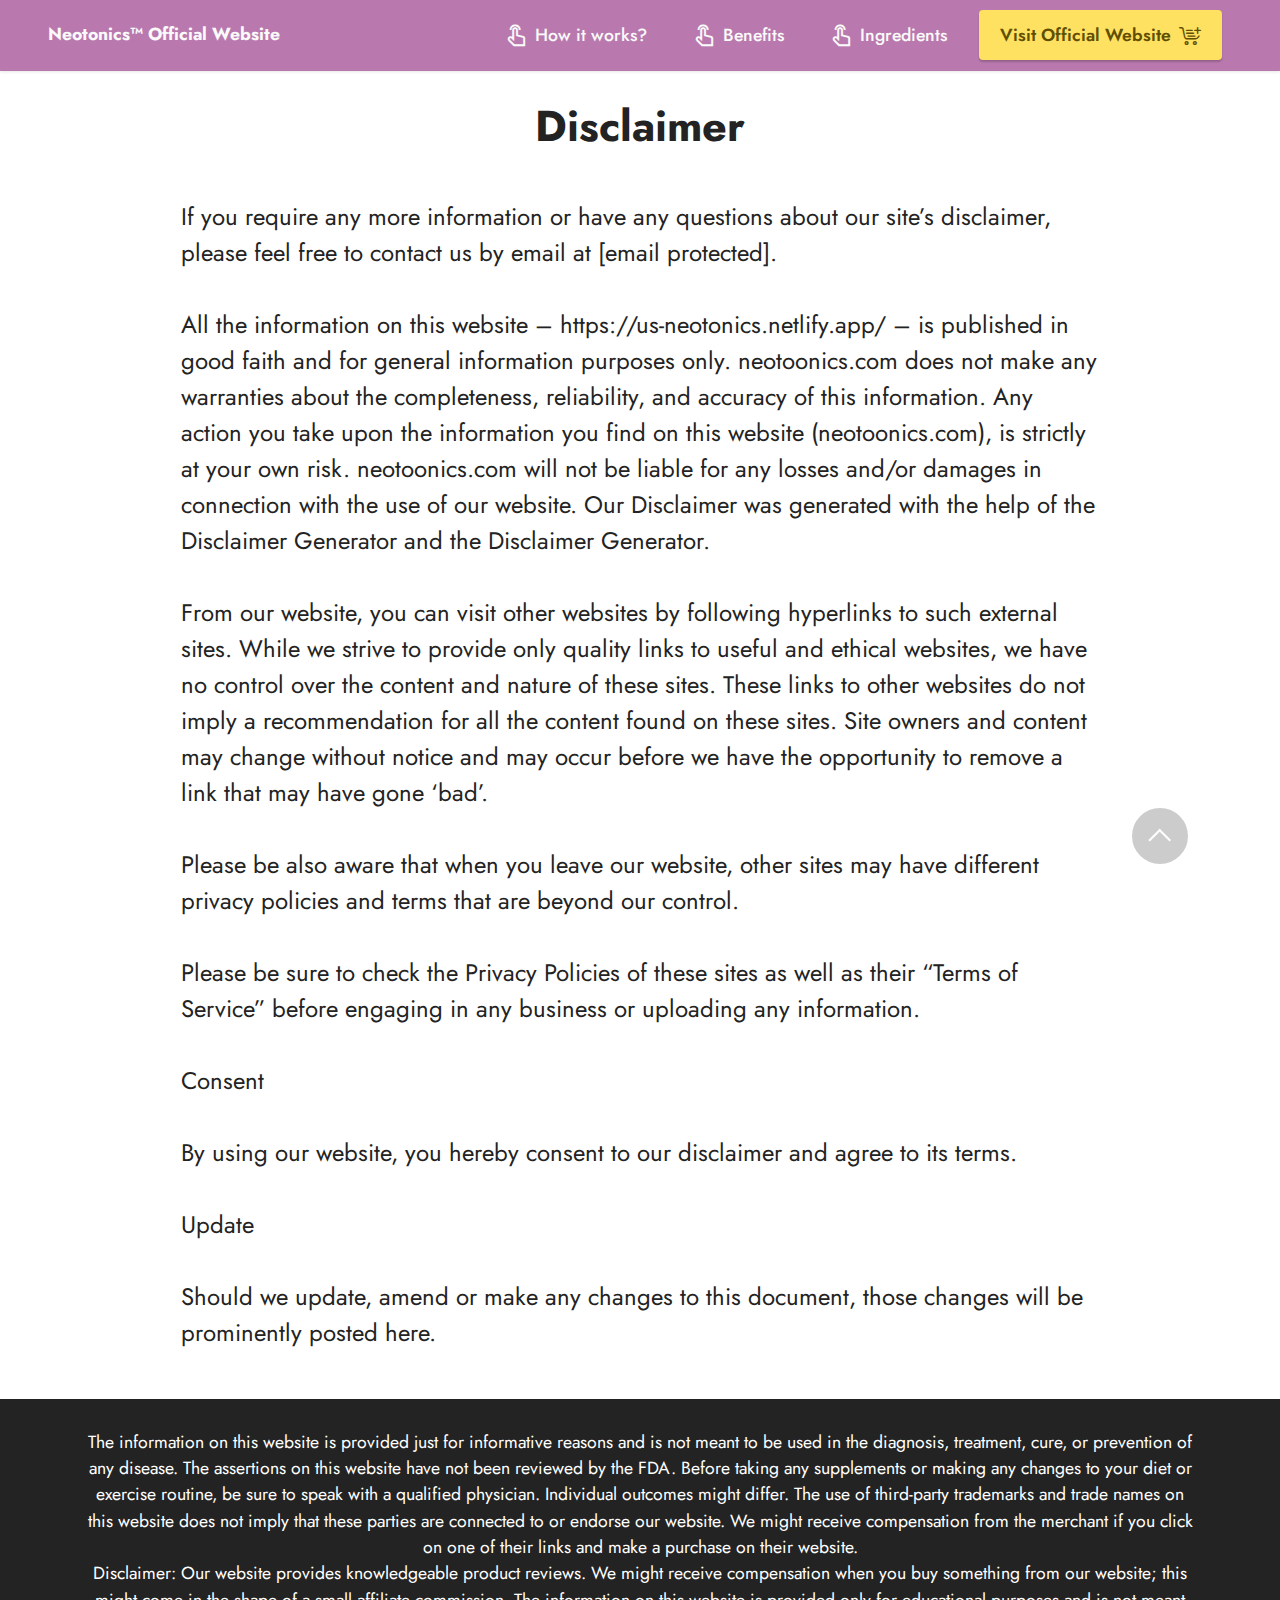
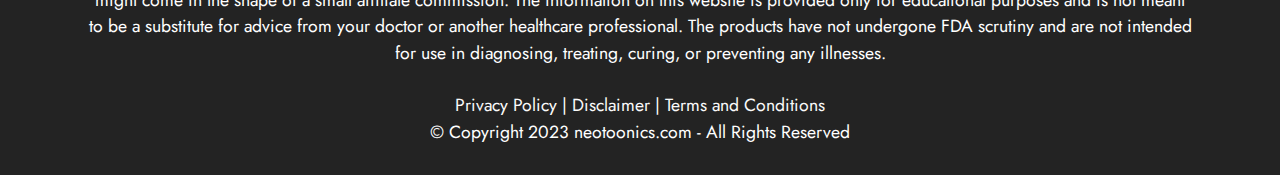
==== commit e4c4d8bd: "update" ====
--- a/disclaimer.html
+++ b/disclaimer.html
@@ -1,7 +1,5 @@
 <!DOCTYPE html>
 <html  >
-
-<!-- Mirrored from neotoonics.com/disclaimer.html by HTTrack Website Copier/3.x [XR&CO'2014], Sat, 21 Oct 2023 13:30:38 GMT -->
 <head>
   
   <meta charset="UTF-8">
@@ -87,7 +85,7 @@
                 
                 <p class="mbr-text mbr-fonts-style display-7">If you require any more information or have any questions about our site’s disclaimer, please feel free to contact us by email at <a href="cdn-cgi/l/email-protection.html" class="__cf_email__" data-cfemail="0764686973666473476962687368696e64742964686a">[email&#160;protected]</a>.
 <br>
-<br>All the information on this website – https://neotoonics.com/ – is published in good faith and for general information purposes only. neotoonics.com does not make any warranties about the completeness, reliability, and accuracy of this information. Any action you take upon the information you find on this website (neotoonics.com), is strictly at your own risk. neotoonics.com will not be liable for any losses and/or damages in connection with the use of our website. Our Disclaimer was generated with the help of the Disclaimer Generator and the Disclaimer Generator.
+<br>All the information on this website – https://us-neotonics.netlify.app/ – is published in good faith and for general information purposes only. neotoonics.com does not make any warranties about the completeness, reliability, and accuracy of this information. Any action you take upon the information you find on this website (neotoonics.com), is strictly at your own risk. neotoonics.com will not be liable for any losses and/or damages in connection with the use of our website. Our Disclaimer was generated with the help of the Disclaimer Generator and the Disclaimer Generator.
 <br>
 <br>From our website, you can visit other websites by following hyperlinks to such external sites. While we strive to provide only quality links to useful and ethical websites, we have no control over the content and nature of these sites. These links to other websites do not imply a recommendation for all the content found on these sites. Site owners and content may change without notice and may occur before we have the opportunity to remove a link that may have gone ‘bad’.
 <br>
@@ -121,11 +119,6 @@
             </div>
         </div>
     </div>
-</section><section class="display-7" style="padding: 0;align-items: center;justify-content: center;flex-wrap: wrap;    align-content: center;display: flex;position: relative;height: 4rem;"><a href="https://mobiri.se/2887168" style="flex: 1 1;height: 4rem;position: absolute;width: 100%;z-index: 1;"><img alt="" style="height: 4rem;" src="[data-uri]"></a><p style="margin: 0;text-align: center;" class="display-7">&#8204;</p><a style="z-index:1" href="https://mobirise.com/html-builder.html">HTML Website Generator</a></section><script data-cfasync="false" src="cdn-cgi/scripts/5c5dd728/cloudflare-static/email-decode.min.js"></script><script src="assets/bootstrap/js/bootstrap.bundle.min.js"></script>  <script src="assets/smoothscroll/smooth-scroll.js"></script>  <script src="assets/ytplayer/index.js"></script>  <script src="assets/dropdown/js/navbar-dropdown.js"></script>  <script src="assets/theme/js/script.js"></script>  
-  
-  
  <div id="scrollToTop" class="scrollToTop mbr-arrow-up"><a style="text-align: center;"><i class="mbr-arrow-up-icon mbr-arrow-up-icon-cm cm-icon cm-icon-smallarrow-up"></i></a></div>
   </body>
-
-<!-- Mirrored from neotoonics.com/disclaimer.html by HTTrack Website Copier/3.x [XR&CO'2014], Sat, 21 Oct 2023 13:30:39 GMT -->
 </html>